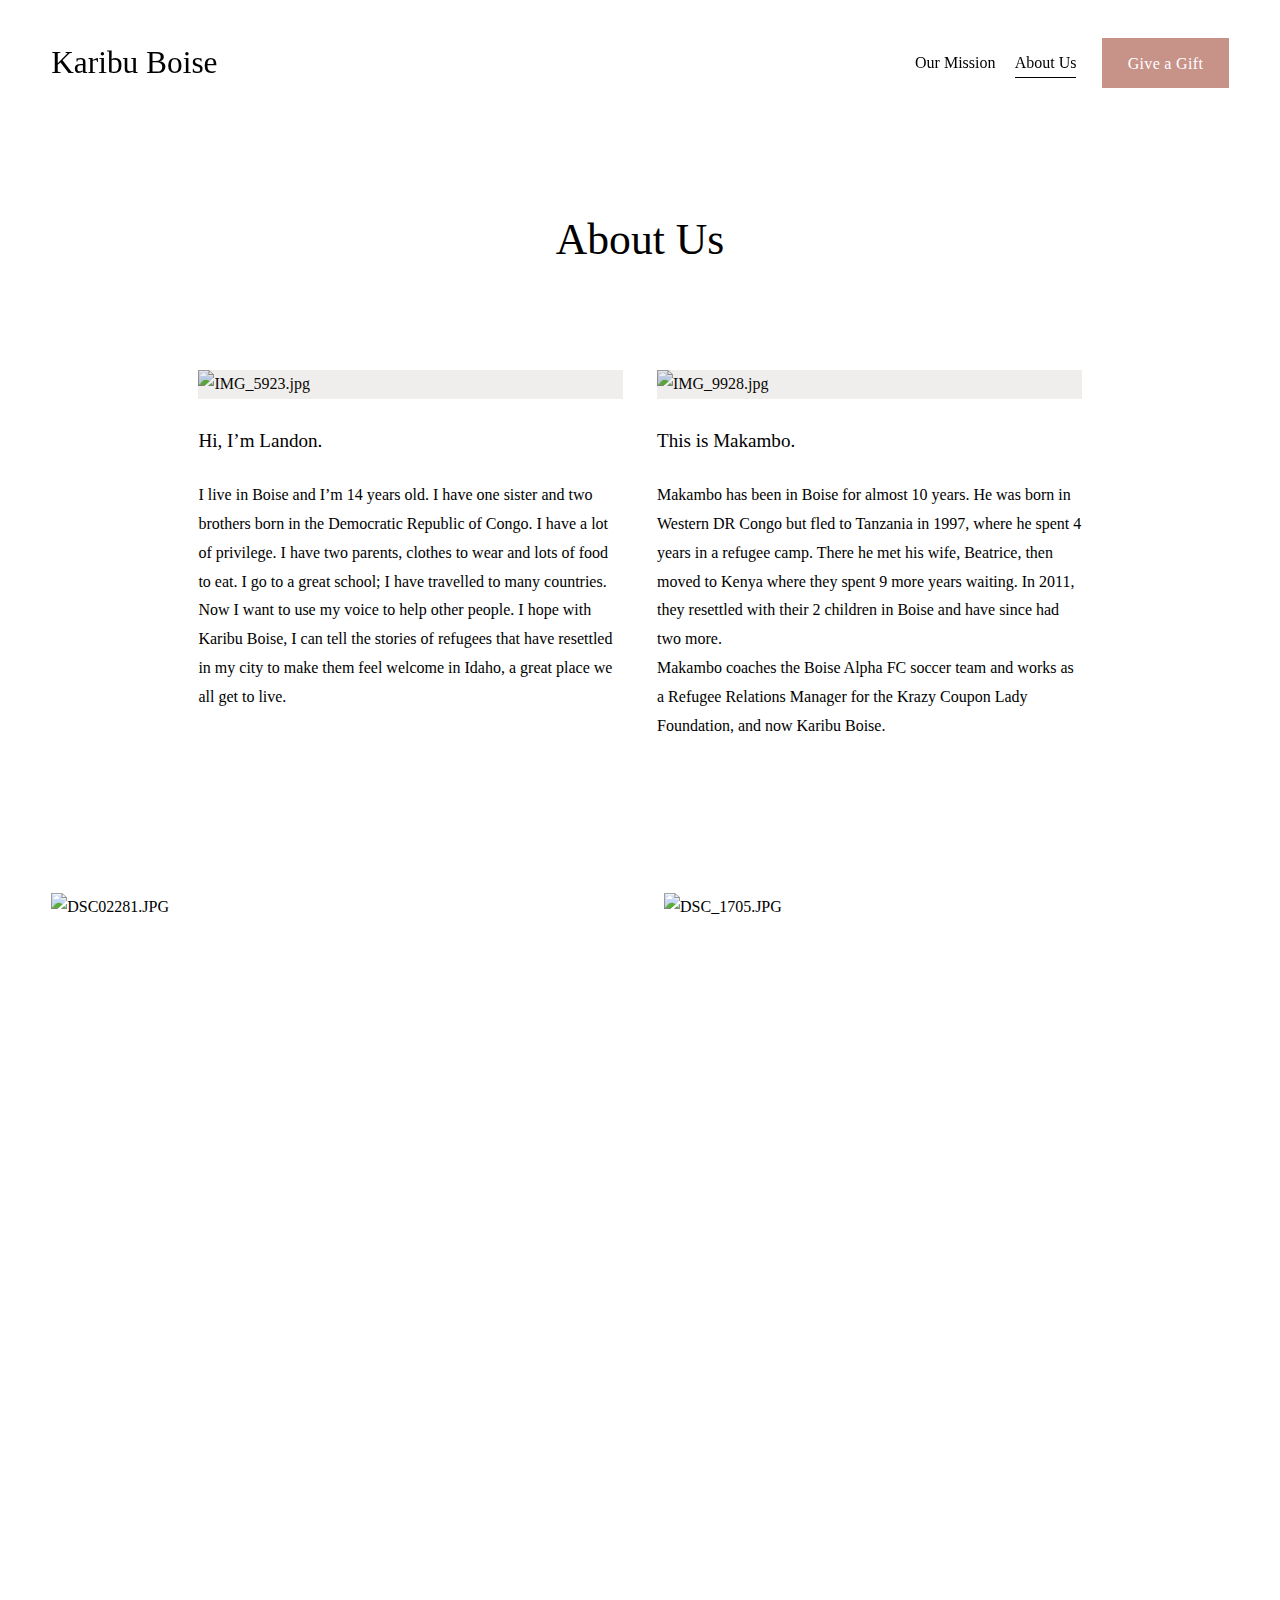
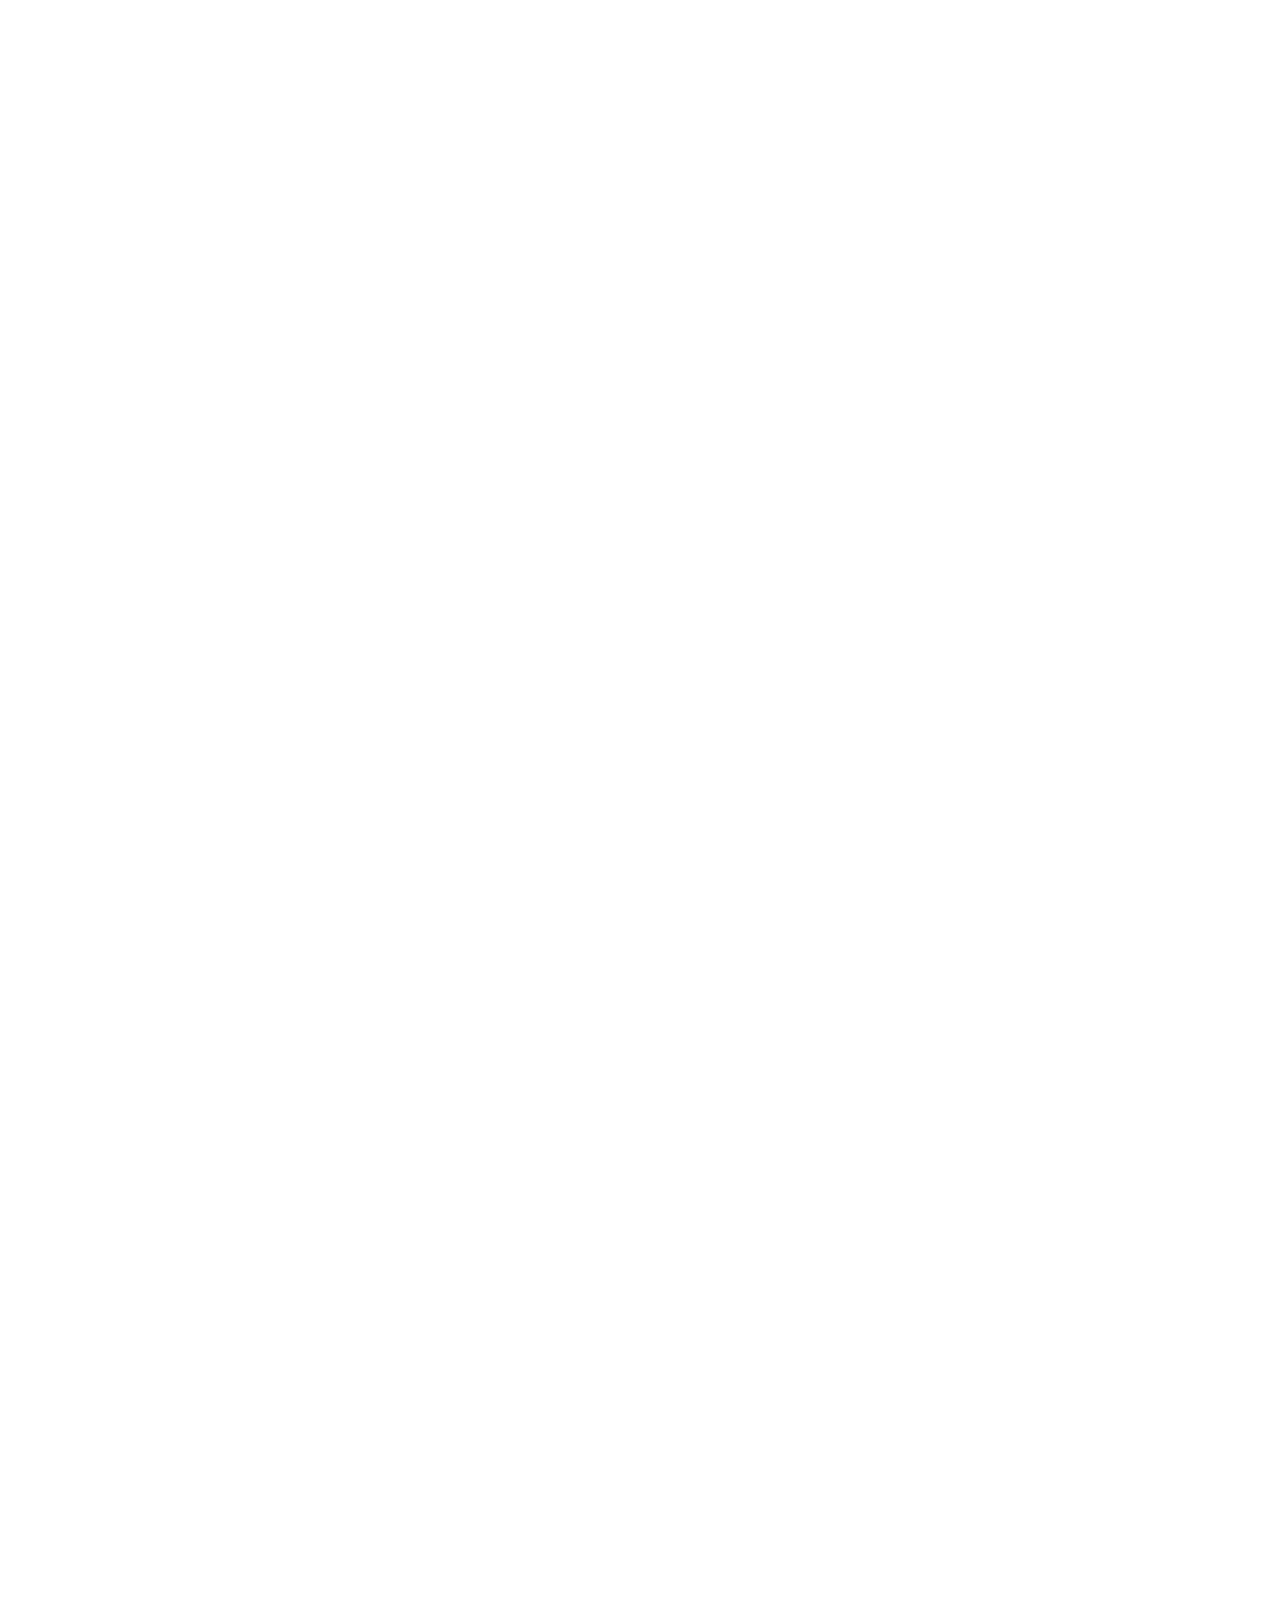
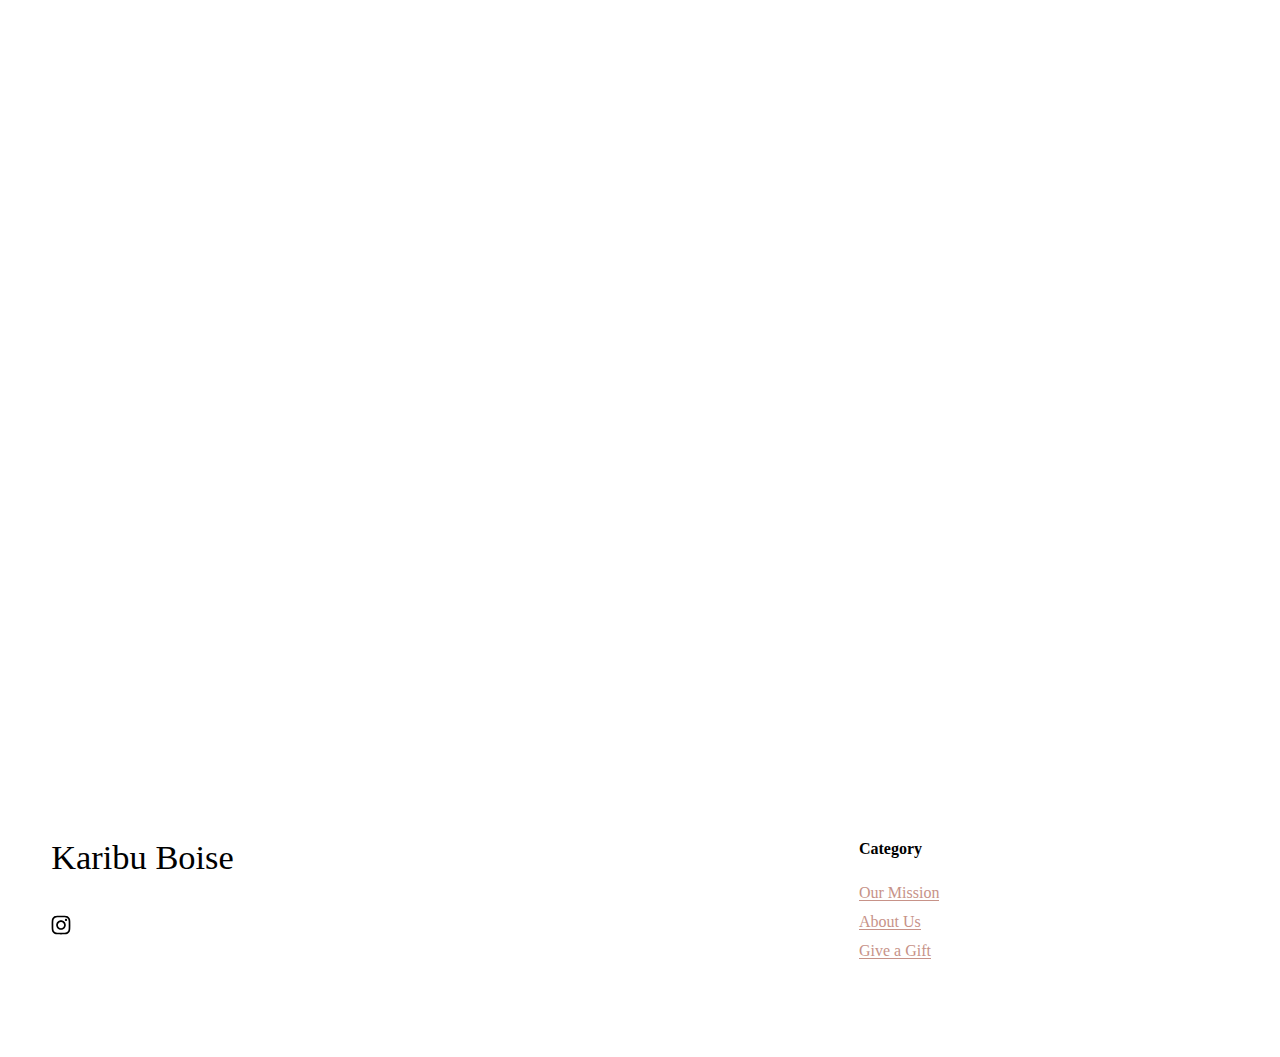
==== about-us/index.html @ f1428cbe "START: Project setup completed  - Contains working files, archive files and a start clone set of fil" ====
<!DOCTYPE html>
<html xmlns:og="http://opengraphprotocol.org/schema/" xmlns:fb="http://www.facebook.com/2008/fbml" lang="en-US" class="yui3-js-enabled js-focus-visible js flexbox canvas canvastext webgl no-touch hashchange history draganddrop rgba hsla multiplebgs backgroundsize borderimage borderradius boxshadow textshadow opacity cssanimations csscolumns cssgradients cssreflections csstransforms no-csstransforms3d csstransitions video audio svg inlinesvg svgclippaths" data-js-focus-visible="" id="yui_3_17_2_1_1615315066811_74"><head style=""><meta http-equiv="Content-Type" content="text/html; charset=UTF-8">
    <meta http-equiv="X-UA-Compatible" content="IE=edge,chrome=1">
    <meta name="viewport" content="width=device-width, initial-scale=1">
    <!-- This is Squarespace. --><!-- bell-ukulele-dhwd -->
<!--<base href="">--><base href=".">

<title>About Us — Karibu Boise</title>
<link rel="shortcut icon" type="image/x-icon" href="https://assets.squarespace.com/universal/default-favicon.ico">
<link rel="canonical" href="../about-us">
<meta property="og:site_name" content="Karibu Boise">
<meta property="og:title" content="About Us — Karibu Boise">
<meta property="og:url" content="../about-us">
<meta property="og:type" content="website">
<meta itemprop="name" content="About Us — Karibu Boise">
<meta itemprop="url" content="../about-us">
<meta name="twitter:title" content="About Us — Karibu Boise">
<meta name="twitter:url" content="../about-us">
<meta name="twitter:card" content="summary">
<meta name="description" content="">
<link rel="preconnect" href="https://images.squarespace-cdn.com/">
<link rel="stylesheet" type="text/css" href="../css/css2.css">
<script type="text/javascript">SQUARESPACE_ROLLUPS = {};</script>
<script>(function(rollups, name) { if (!rollups[name]) { rollups[name] = {}; } rollups[name].js = ["//assets.squarespace.com/universal/scripts-compressed/moment-js-vendor-dfdca75a39c0b3652f275-min.en-US.js"]; })(SQUARESPACE_ROLLUPS, 'squarespace-moment_js_vendor');</script>
<script crossorigin="anonymous" src="../js/moment-js-vendor-dfdca75a39c0b3652f275-min.en-US.js" defer=""></script><script>(function(rollups, name) { if (!rollups[name]) { rollups[name] = {}; } rollups[name].js = ["//assets.squarespace.com/universal/scripts-compressed/cldr-resource-pack-7d6dc599f0e9e5882dcca-min.en-US.js"]; })(SQUARESPACE_ROLLUPS, 'squarespace-cldr_resource_pack');</script>
<script crossorigin="anonymous" src="../js/cldr-resource-pack-7d6dc599f0e9e5882dcca-min.en-US.js" defer=""></script><script>(function(rollups, name) { if (!rollups[name]) { rollups[name] = {}; } rollups[name].js = ["//assets.squarespace.com/universal/scripts-compressed/common-vendors-8d5bd09162b02695340aa-min.en-US.js"]; })(SQUARESPACE_ROLLUPS, 'squarespace-common_vendors');</script>
<script crossorigin="anonymous" src="../js/common-vendors-8d5bd09162b02695340aa-min.en-US.js" defer=""></script><script>(function(rollups, name) { if (!rollups[name]) { rollups[name] = {}; } rollups[name].js = ["//assets.squarespace.com/universal/scripts-compressed/common-a6f861628c8b3475cb5ed-min.en-US.js"]; })(SQUARESPACE_ROLLUPS, 'squarespace-common');</script>
<script crossorigin="anonymous" src="../js/common-a6f861628c8b3475cb5ed-min.en-US.js" defer=""></script><script>(function(rollups, name) { if (!rollups[name]) { rollups[name] = {}; } rollups[name].js = ["//assets.squarespace.com/universal/scripts-compressed/performance-ce7d1f2871ee50617c80f-min.en-US.js"]; })(SQUARESPACE_ROLLUPS, 'squarespace-performance');</script>
<script crossorigin="anonymous" src="../js/performance-ce7d1f2871ee50617c80f-min.en-US.js" defer=""></script><script data-name="static-context">Static = window.Static || {}; Static.SQUARESPACE_CONTEXT = {"facebookAppId":"314192535267336","facebookApiVersion":"v6.0","rollups":{"squarespace-announcement-bar":{"js":"//assets.squarespace.com/universal/scripts-compressed/announcement-bar-0e8bbc4d67bb660d6b7bf-min.en-US.js"},"squarespace-audio-player":{"css":"//assets.squarespace.com/universal/styles-compressed/audio-player-03a5305221e9f3857f5d3fbff2cd9bbe-min.en-US.css","js":"//assets.squarespace.com/universal/scripts-compressed/audio-player-6286cb58faaf3ee38a4fd-min.en-US.js"},"squarespace-blog-collection-list":{"css":"//assets.squarespace.com/universal/styles-compressed/blog-collection-list-d41d8cd98f00b204e9800998ecf8427e-min.en-US.css","js":"//assets.squarespace.com/universal/scripts-compressed/blog-collection-list-41fb020c05858537c749a-min.en-US.js"},"squarespace-calendar-block-renderer":{"css":"//assets.squarespace.com/universal/styles-compressed/calendar-block-renderer-1e8a762808391e4b0bd8945da50793ac-min.en-US.css","js":"//assets.squarespace.com/universal/scripts-compressed/calendar-block-renderer-49ff8de1032690bbad95f-min.en-US.js"},"squarespace-chartjs-helpers":{"css":"//assets.squarespace.com/universal/styles-compressed/chartjs-helpers-9935a41d63cf08ca108505d288c1712e-min.en-US.css","js":"//assets.squarespace.com/universal/scripts-compressed/chartjs-helpers-6f40cad5ca800aded2350-min.en-US.js"},"squarespace-comments":{"css":"//assets.squarespace.com/universal/styles-compressed/comments-14f3a759cd4fd78d3ee71727d1140ef7-min.en-US.css","js":"//assets.squarespace.com/universal/scripts-compressed/comments-74451079b7e9216a8f394-min.en-US.js"},"squarespace-commerce-cart":{"js":"//assets.squarespace.com/universal/scripts-compressed/commerce-cart-d6e68bc81be1a266979e6-min.en-US.js"},"squarespace-dialog":{"css":"//assets.squarespace.com/universal/styles-compressed/dialog-4c984bcaacc45888f9092057493234b6-min.en-US.css","js":"//assets.squarespace.com/universal/scripts-compressed/dialog-01c41072f533d773a8b7f-min.en-US.js"},"squarespace-events-collection":{"css":"//assets.squarespace.com/universal/styles-compressed/events-collection-1e8a762808391e4b0bd8945da50793ac-min.en-US.css","js":"//assets.squarespace.com/universal/scripts-compressed/events-collection-28264b33783a1b3975319-min.en-US.js"},"squarespace-form-rendering-utils":{"js":"//assets.squarespace.com/universal/scripts-compressed/form-rendering-utils-fa0dd7c5d7d46419f9b3a-min.en-US.js"},"squarespace-forms":{"css":"//assets.squarespace.com/universal/styles-compressed/forms-763d974ea7719bb18959e8f0a891abe6-min.en-US.css","js":"//assets.squarespace.com/universal/scripts-compressed/forms-dde391813f6f2f181c3aa-min.en-US.js"},"squarespace-gallery-collection-list":{"css":"//assets.squarespace.com/universal/styles-compressed/gallery-collection-list-d41d8cd98f00b204e9800998ecf8427e-min.en-US.css","js":"//assets.squarespace.com/universal/scripts-compressed/gallery-collection-list-cd5d8e548068a3a2586f7-min.en-US.js"},"squarespace-image-zoom":{"css":"//assets.squarespace.com/universal/styles-compressed/image-zoom-72b0ab7796582588032aa6472e2e2f14-min.en-US.css","js":"//assets.squarespace.com/universal/scripts-compressed/image-zoom-fa19933bfc5ac12f6e17f-min.en-US.js"},"squarespace-pinterest":{"css":"//assets.squarespace.com/universal/styles-compressed/pinterest-d41d8cd98f00b204e9800998ecf8427e-min.en-US.css","js":"//assets.squarespace.com/universal/scripts-compressed/pinterest-6a227e8add4c16a4a5e84-min.en-US.js"},"squarespace-popup-overlay":{"css":"//assets.squarespace.com/universal/styles-compressed/popup-overlay-68d60e7bd84500af34df575998cc00d0-min.en-US.css","js":"//assets.squarespace.com/universal/scripts-compressed/popup-overlay-485245aa329d5c1b52975-min.en-US.js"},"squarespace-product-quick-view":{"css":"//assets.squarespace.com/universal/styles-compressed/product-quick-view-eedd090fe95cd960919fcf1e0a4293c3-min.en-US.css","js":"//assets.squarespace.com/universal/scripts-compressed/product-quick-view-b4806acb08e98a2437043-min.en-US.js"},"squarespace-products-collection-item-v2":{"css":"//assets.squarespace.com/universal/styles-compressed/products-collection-item-v2-72b0ab7796582588032aa6472e2e2f14-min.en-US.css","js":"//assets.squarespace.com/universal/scripts-compressed/products-collection-item-v2-b80b984fc5d7ef069b2e4-min.en-US.js"},"squarespace-products-collection-list-v2":{"css":"//assets.squarespace.com/universal/styles-compressed/products-collection-list-v2-72b0ab7796582588032aa6472e2e2f14-min.en-US.css","js":"//assets.squarespace.com/universal/scripts-compressed/products-collection-list-v2-b5fdc696f13e99b2c8aff-min.en-US.js"},"squarespace-search-page":{"css":"//assets.squarespace.com/universal/styles-compressed/search-page-207da8872118254c0a795bf9b187c205-min.en-US.css","js":"//assets.squarespace.com/universal/scripts-compressed/search-page-914cd140ecd79a658ebee-min.en-US.js"},"squarespace-search-preview":{"js":"//assets.squarespace.com/universal/scripts-compressed/search-preview-0486c2f2b123c86d1f6e4-min.en-US.js"},"squarespace-share-buttons":{"js":"//assets.squarespace.com/universal/scripts-compressed/share-buttons-7e5ea719f54ec83375c83-min.en-US.js"},"squarespace-simple-liking":{"css":"//assets.squarespace.com/universal/styles-compressed/simple-liking-9ef41bf7ba753d65ec1acf18e093b88a-min.en-US.css","js":"//assets.squarespace.com/universal/scripts-compressed/simple-liking-41b4ae0b07d07f7ee072f-min.en-US.js"},"squarespace-social-buttons":{"css":"//assets.squarespace.com/universal/styles-compressed/social-buttons-bf7788a87c794b73afd9d5c49f72f4f3-min.en-US.css","js":"//assets.squarespace.com/universal/scripts-compressed/social-buttons-9a72a15347bfca447d2c4-min.en-US.js"},"squarespace-tourdates":{"css":"//assets.squarespace.com/universal/styles-compressed/tourdates-d41d8cd98f00b204e9800998ecf8427e-min.en-US.css","js":"//assets.squarespace.com/universal/scripts-compressed/tourdates-4793c57ce9b2f4e19911e-min.en-US.js"},"squarespace-website-overlays-manager":{"css":"//assets.squarespace.com/universal/styles-compressed/website-overlays-manager-4f212ab97f9bc590002bb2ff55f69409-min.en-US.css","js":"//assets.squarespace.com/universal/scripts-compressed/website-overlays-manager-bde90103b6ca39ff0d836-min.en-US.js"}},"pageType":2,"website":{"id":"601f644c7b0ff91513eb93a5","identifier":"bell-ukulele-dhwd","websiteType":1,"contentModifiedOn":1612916877857,"cloneable":false,"hasBeenCloneable":false,"siteStatus":{},"language":"en-US","timeZone":"America/Boise","machineTimeZoneOffset":-25200000,"timeZoneOffset":-25200000,"timeZoneAbbr":"MST","siteTitle":"Karibu Boise","fullSiteTitle":"About Us \u2014 Karibu Boise","siteDescription":"","shareButtonOptions":{"1":true,"6":true,"7":true,"4":true,"3":true,"8":true,"2":true},"authenticUrl":"https://www.karibuboise.com","internalUrl":"https://bell-ukulele-dhwd.squarespace.com","baseUrl":"https://www.karibuboise.com","primaryDomain":"www.karibuboise.com","sslSetting":3,"isHstsEnabled":false,"socialAccounts":[{"serviceId":64,"addedOn":1612670028783,"profileUrl":"http://www.instagram.com/karibuboise","iconEnabled":true,"serviceName":"instagram-unauth"}],"typekitId":"","statsMigrated":false,"imageMetadataProcessingEnabled":false,"captchaSettings":{"enabledForDonations":false},"showOwnerLogin":false},"websiteSettings":{"id":"601f644c7b0ff91513eb93a8","websiteId":"601f644c7b0ff91513eb93a5","subjects":[],"country":"US","state":"ID","simpleLikingEnabled":true,"mobileInfoBarSettings":{"style":1,"isContactEmailEnabled":false,"isContactPhoneNumberEnabled":false,"isLocationEnabled":false,"isBusinessHoursEnabled":false},"announcementBarSettings":{"style":1},"popupOverlaySettings":{"style":1,"enabledPages":[]},"commentLikesAllowed":true,"commentAnonAllowed":true,"commentThreaded":true,"commentApprovalRequired":false,"commentAvatarsOn":true,"commentSortType":2,"commentFlagThreshold":0,"commentFlagsAllowed":true,"commentEnableByDefault":true,"commentDisableAfterDaysDefault":0,"disqusShortname":"","commentsEnabled":false,"storeSettings":{"returnPolicy":null,"termsOfService":null,"privacyPolicy":null,"expressCheckout":false,"continueShoppingLinkUrl":"/","useLightCart":false,"showNoteField":false,"shippingCountryDefaultValue":"US","billToShippingDefaultValue":false,"showShippingPhoneNumber":true,"isShippingPhoneRequired":false,"showBillingPhoneNumber":true,"isBillingPhoneRequired":false,"currenciesSupported":["USD","CAD","GBP","AUD","EUR","CHF","NOK","SEK","DKK","NZD","SGD","MXN","HKD","CZK","ILS","MYR","RUB","PHP","PLN","THB","BRL","ARS","COP","IDR","INR","JPY","ZAR"],"defaultCurrency":"USD","selectedCurrency":"USD","measurementStandard":1,"showCustomCheckoutForm":false,"enableMailingListOptInByDefault":false,"sameAsRetailLocation":false,"merchandisingSettings":{"scarcityEnabledOnProductItems":false,"scarcityEnabledOnProductBlocks":false,"scarcityMessageType":"DEFAULT_SCARCITY_MESSAGE","scarcityThreshold":10,"multipleQuantityAllowedForServices":true,"restockNotificationsEnabled":false,"restockNotificationsMailingListSignUpEnabled":false,"relatedProductsEnabled":false,"relatedProductsOrdering":"random","soldOutVariantsDropdownDisabled":false,"productComposerOptedIn":false,"productComposerABTestOptedOut":false},"isLive":false,"multipleQuantityAllowedForServices":true},"useEscapeKeyToLogin":false,"ssBadgeType":1,"ssBadgePosition":4,"ssBadgeVisibility":1,"ssBadgeDevices":1,"pinterestOverlayOptions":{"mode":"disabled"},"ampEnabled":false},"cookieSettings":{"isCookieBannerEnabled":false,"isRestrictiveCookiePolicyEnabled":false,"isRestrictiveCookiePolicyAbsolute":false,"cookieBannerText":"","cookieBannerTheme":"","cookieBannerVariant":"","cookieBannerPosition":"","cookieBannerCtaVariant":"","cookieBannerCtaText":"","cookieBannerAcceptType":"OPT_IN","cookieBannerOptOutCtaText":""},"websiteCloneable":false,"collection":{"title":"About Us","id":"601f64635ec1fc131be2a1ea","fullUrl":"/about-us","type":10,"permissionType":1},"subscribed":false,"appDomain":"squarespace.com","templateTweakable":true,"tweakJSON":{"header-logo-height":"20px","header-mobile-logo-max-height":"30px","header-vert-padding":"3vw","header-width":"Full","maxPageWidth":"1400px","pagePadding":"4vw","tweak-blog-alternating-side-by-side-image-aspect-ratio":"1:1 Square","tweak-blog-alternating-side-by-side-image-spacing":"6%","tweak-blog-alternating-side-by-side-meta-spacing":"20px","tweak-blog-alternating-side-by-side-primary-meta":"Categories","tweak-blog-alternating-side-by-side-read-more-spacing":"20px","tweak-blog-alternating-side-by-side-secondary-meta":"Date","tweak-blog-basic-grid-columns":"3","tweak-blog-basic-grid-image-aspect-ratio":"2:3 Standard (Vertical)","tweak-blog-basic-grid-image-spacing":"50px","tweak-blog-basic-grid-meta-spacing":"25px","tweak-blog-basic-grid-primary-meta":"Categories","tweak-blog-basic-grid-read-more-spacing":"0px","tweak-blog-basic-grid-secondary-meta":"Date","tweak-blog-item-custom-width":"65","tweak-blog-item-show-author-profile":"false","tweak-blog-item-width":"Narrow","tweak-blog-masonry-columns":"2","tweak-blog-masonry-horizontal-spacing":"30px","tweak-blog-masonry-image-spacing":"20px","tweak-blog-masonry-meta-spacing":"20px","tweak-blog-masonry-primary-meta":"Categories","tweak-blog-masonry-read-more-spacing":"20px","tweak-blog-masonry-secondary-meta":"Date","tweak-blog-masonry-vertical-spacing":"30px","tweak-blog-side-by-side-image-aspect-ratio":"1:1 Square","tweak-blog-side-by-side-image-spacing":"6%","tweak-blog-side-by-side-meta-spacing":"20px","tweak-blog-side-by-side-primary-meta":"Categories","tweak-blog-side-by-side-read-more-spacing":"20px","tweak-blog-side-by-side-secondary-meta":"Date","tweak-blog-single-column-image-spacing":"50px","tweak-blog-single-column-meta-spacing":"30px","tweak-blog-single-column-primary-meta":"Categories","tweak-blog-single-column-read-more-spacing":"30px","tweak-blog-single-column-secondary-meta":"Date","tweak-events-stacked-show-thumbnails":"true","tweak-events-stacked-thumbnail-size":"3:2 Standard","tweak-fixed-header":"false","tweak-fixed-header-style":"Basic","tweak-global-animations-animation-curve":"ease","tweak-global-animations-animation-delay":"0.1s","tweak-global-animations-animation-duration":"0.1s","tweak-global-animations-animation-style":"fade","tweak-global-animations-animation-type":"none","tweak-global-animations-complexity-level":"light","tweak-global-animations-enabled":"false","tweak-portfolio-grid-basic-custom-height":"50","tweak-portfolio-grid-overlay-custom-height":"50","tweak-portfolio-hover-follow-acceleration":"10%","tweak-portfolio-hover-follow-animation-duration":"Medium","tweak-portfolio-hover-follow-animation-type":"Fade","tweak-portfolio-hover-follow-delimiter":"Forward Slash","tweak-portfolio-hover-follow-front":"false","tweak-portfolio-hover-follow-layout":"Inline","tweak-portfolio-hover-follow-size":"75","tweak-portfolio-hover-follow-text-spacing-x":"1.5","tweak-portfolio-hover-follow-text-spacing-y":"1.5","tweak-portfolio-hover-static-animation-duration":"Medium","tweak-portfolio-hover-static-animation-type":"Scale Up","tweak-portfolio-hover-static-delimiter":"Forward Slash","tweak-portfolio-hover-static-front":"false","tweak-portfolio-hover-static-layout":"Stacked","tweak-portfolio-hover-static-size":"75","tweak-portfolio-hover-static-text-spacing-x":"1.5","tweak-portfolio-hover-static-text-spacing-y":"1.5","tweak-portfolio-index-background-animation-duration":"Default","tweak-portfolio-index-background-animation-type":"Fade","tweak-portfolio-index-background-custom-height":"50","tweak-portfolio-index-background-delimiter":"None","tweak-portfolio-index-background-height":"Large","tweak-portfolio-index-background-horizontal-alignment":"Center","tweak-portfolio-index-background-link-format":"Stacked","tweak-portfolio-index-background-persist":"false","tweak-portfolio-index-background-vertical-alignment":"Middle","tweak-portfolio-index-background-width":"Full","tweak-product-basic-item-click-action":"None","tweak-product-basic-item-gallery-aspect-ratio":"3:4 Three-Four (Vertical)","tweak-product-basic-item-gallery-design":"Slideshow","tweak-product-basic-item-gallery-width":"50%","tweak-product-basic-item-hover-action":"None","tweak-product-basic-item-image-spacing":"2vw","tweak-product-basic-item-image-zoom-factor":"2","tweak-product-basic-item-thumbnail-placement":"Side","tweak-product-basic-item-variant-picker-layout":"Dropdowns","tweak-products-columns":"2","tweak-products-gutter-column":"2vw","tweak-products-gutter-row":"2vw","tweak-products-header-text-alignment":"Middle","tweak-products-image-aspect-ratio":"2:3 Standard (Vertical)","tweak-products-image-text-spacing":"0.5vw","tweak-products-text-alignment":"Left","tweak-transparent-header":"true"},"templateId":"5c5a519771c10ba3470d8101","templateVersion":"7.1","pageFeatures":[1,2,4],"gmRenderKey":"QUl6YVN5Q0JUUk9xNkx1dkZfSUUxcjQ2LVQ0QWVUU1YtMGQ3bXk4","templateScriptsRootUrl":"https://static1.squarespace.com/static/ta/5c5a514d65019f01a2cb2be5/1032/scripts/","betaFeatureFlags":["omit_tweakengine_tweakvalues","campaigns_user_templates_in_sidebar","commerce_restock_notifications","themes","seven_one_header_editor_update","ORDERS-SERVICE-reset-digital-goods-access-with-service","product_composer_feedback_form_on_save","seven_one_frontend_render_gallery_section","donations_customer_accounts","member_areas_discounts","uas_swagger_token_client","new_stacked_index","override_block_styles","commerce_afterpay","scripts_defer","campaigns_new_template_picker","domain_locking_via_registrar_service","seven-one-main-content-preview-api","reduce_general_search_api_traffic","generic_iframe_loader_for_campaigns","commerce_activation_experiment_add_payment_processor_card","campaigns_new_subscriber_search","uas_swagger_unauthenticated_session_client","commerce_add_to_cart_rate_limiting","newsletter_block_captcha","seven-one-menu-overlay-theme-switcher","domains_transfer_flow_hide_preface","events_panel_70","seven_one_frontend_render_header_release","nested_categories_migration_enabled","commerce_minimum_order_amount","seven_one_portfolio_hover_layouts","domain_deletion_via_registrar_service","animations_august_2020_new_preset","seven_one_image_effects","commerce-recaptcha-enterprise","local_listings","commerce_setup_wizard","commerce_pdp_survey_modal","commerce_category_id_discounts_enabled","seven-one-content-preview-section-api","transactional_email_pipeline_v2_enabled","commerce_instagram_product_checkout_links","commerce_subscription_order_delay","domain_info_via_registrar_service","uas_swagger_site_user_account_client","seven_one_frontend_render_page_section","member_areas_ga","site_header_footer","nested_categories","crm_campaigns_sending","member_areas_annual_subscriptions","ORDERS-SERVICE-check-digital-good-access-with-service","commerce_pdp_layout_catalog","digital_download_link_expiration_resubmission","domains_universal_search","campaigns_single_opt_in","commerce_afterpay_toggle_ineligible","uas_swagger_session_client","domains_transfer_flow_improvements","commerce_reduce_cart_calculations","collection_typename_switching","ORDER_SERVICE-submit-subscription-order-through-service","ORDER_SERVICE-submit-reoccurring-subscription-order-through-service","orders_panel_customer_notifications_feature_ab_test","domains_use_new_domain_connect_strategy","customer_notifications_panel_v2"],"impersonatedSession":false,"demoCollections":[{"collectionId":"5ce8490671c10bc325d30348","deleted":true},{"collectionId":"5ceead91ee6eb045ddb0f56c","deleted":true},{"collectionId":"5ceead97eef1a1213eab6d6e","deleted":true},{"collectionId":"5ceeae88652deae4f566c165","deleted":true},{"collectionId":"5d52d00e84e16600012d2095","deleted":true},{"collectionId":"5d52d00f9a168500019a6083","deleted":true},{"collectionId":"5d52d01058996e00011e8938","deleted":true}],"tzData":{"zones":[[-420,"US","M%sT",null]],"rules":{"US":[[1967,2006,null,"Oct","lastSun","2:00","0","S"],[1987,2006,null,"Apr","Sun>=1","2:00","1:00","D"],[2007,"max",null,"Mar","Sun>=8","2:00","1:00","D"],[2007,"max",null,"Nov","Sun>=1","2:00","0","S"]]}}};</script><script type="application/ld+json">{"url":"https://www.karibuboise.com","name":"Karibu Boise","description":"","@context":"http://schema.org","@type":"WebSite"}</script><link rel="stylesheet" type="text/css" href="../css/site.css"><script>Static.COOKIE_BANNER_CAPABLE = true;</script>
<!-- End of Squarespace Headers -->
    
  </head>

  <body id="collection-601f64635ec1fc131be2a1ea" data-controller="SiteLoader, Flags" class="tweak-products-width-full tweak-products-image-aspect-ratio-23-standard-vertical tweak-products-text-alignment-left tweak-products-price-show tweak-products-nested-category-type-top tweak-products-category-title tweak-products-header-text-alignment-middle tweak-products-breadcrumbs tweak-blog-alternating-side-by-side-width-full tweak-blog-alternating-side-by-side-image-aspect-ratio-11-square tweak-blog-alternating-side-by-side-text-alignment-left tweak-blog-alternating-side-by-side-read-more-style-show tweak-blog-alternating-side-by-side-image-text-alignment-middle tweak-blog-alternating-side-by-side-delimiter-bullet tweak-blog-alternating-side-by-side-meta-position-top tweak-blog-alternating-side-by-side-primary-meta-categories tweak-blog-alternating-side-by-side-secondary-meta-date tweak-blog-alternating-side-by-side-excerpt-show  tweak-global-animations-complexity-level-light tweak-global-animations-animation-style-fade tweak-global-animations-animation-type-none tweak-global-animations-animation-curve-ease tweak-blog-masonry-width-full tweak-blog-masonry-text-alignment-left tweak-blog-masonry-primary-meta-categories tweak-blog-masonry-secondary-meta-date tweak-blog-masonry-meta-position-top tweak-blog-masonry-read-more-style-show tweak-blog-masonry-delimiter-space tweak-blog-masonry-image-placement-above tweak-blog-masonry-excerpt-show tweak-portfolio-grid-overlay-width-full tweak-portfolio-grid-overlay-height-large tweak-portfolio-grid-overlay-image-aspect-ratio-11-square tweak-portfolio-grid-overlay-text-placement-center tweak-portfolio-grid-overlay-show-text-after-hover image-block-poster-text-alignment-left image-block-card-content-position-center image-block-card-text-alignment-left image-block-overlap-content-position-center image-block-overlap-text-alignment-left image-block-collage-content-position-center image-block-collage-text-alignment-left image-block-stack-text-alignment-left tweak-blog-single-column-width-full tweak-blog-single-column-text-alignment-center tweak-blog-single-column-image-placement-above tweak-blog-single-column-delimiter-bullet tweak-blog-single-column-read-more-style-show tweak-blog-single-column-primary-meta-categories tweak-blog-single-column-secondary-meta-date tweak-blog-single-column-meta-position-top tweak-blog-single-column-content-full-post tweak-product-basic-item-width-full tweak-product-basic-item-gallery-aspect-ratio-34-three-four-vertical tweak-product-basic-item-text-alignment-left tweak-product-basic-item-navigation-both tweak-product-basic-item-content-alignment-top tweak-product-basic-item-gallery-design-slideshow tweak-product-basic-item-gallery-placement-left tweak-product-basic-item-thumbnail-placement-side tweak-product-basic-item-click-action-none tweak-product-basic-item-hover-action-none tweak-product-basic-item-variant-picker-layout-dropdowns header-width-full tweak-transparent-header  tweak-fixed-header-style-basic tweak-blog-item-width-narrow tweak-blog-item-text-alignment-center tweak-blog-item-meta-position-above-title tweak-blog-item-show-categories tweak-blog-item-show-date   tweak-blog-item-delimiter-bullet primary-button-style-solid primary-button-shape-square tweak-blog-side-by-side-width-full tweak-blog-side-by-side-image-placement-left tweak-blog-side-by-side-image-aspect-ratio-11-square tweak-blog-side-by-side-primary-meta-categories tweak-blog-side-by-side-secondary-meta-date tweak-blog-side-by-side-meta-position-top tweak-blog-side-by-side-text-alignment-left tweak-blog-side-by-side-image-text-alignment-middle tweak-blog-side-by-side-read-more-style-show tweak-blog-side-by-side-delimiter-bullet tweak-blog-side-by-side-excerpt-show tweak-events-stacked-width-full tweak-events-stacked-height-large  tweak-events-stacked-show-thumbnails tweak-events-stacked-thumbnail-size-32-standard tweak-events-stacked-date-style-with-text tweak-events-stacked-show-time tweak-events-stacked-show-location  tweak-events-stacked-show-excerpt  tweak-blog-basic-grid-width-inset tweak-blog-basic-grid-image-aspect-ratio-23-standard-vertical tweak-blog-basic-grid-text-alignment-left tweak-blog-basic-grid-delimiter-bullet tweak-blog-basic-grid-image-placement-above tweak-blog-basic-grid-read-more-style-show tweak-blog-basic-grid-primary-meta-categories tweak-blog-basic-grid-secondary-meta-date tweak-blog-basic-grid-excerpt-hide tweak-portfolio-grid-basic-width-full tweak-portfolio-grid-basic-height-large tweak-portfolio-grid-basic-image-aspect-ratio-11-square tweak-portfolio-grid-basic-text-alignment-left tweak-portfolio-grid-basic-hover-effect-fade header-overlay-alignment-center tweak-portfolio-index-background-link-format-stacked tweak-portfolio-index-background-width-full tweak-portfolio-index-background-height-large  tweak-portfolio-index-background-vertical-alignment-middle tweak-portfolio-index-background-horizontal-alignment-center tweak-portfolio-index-background-delimiter-none tweak-portfolio-index-background-animation-type-fade tweak-portfolio-index-background-animation-duration-default tweak-portfolio-hover-follow-layout-inline  tweak-portfolio-hover-follow-delimiter-forward-slash tweak-portfolio-hover-follow-animation-type-fade tweak-portfolio-hover-follow-animation-duration-medium tweak-portfolio-hover-static-layout-stacked  tweak-portfolio-hover-static-delimiter-forward-slash tweak-portfolio-hover-static-animation-type-scale-up tweak-portfolio-hover-static-animation-duration-medium hide-opentable-icons opentable-style-dark tweak-product-quick-view-button-style-floating tweak-product-quick-view-button-position-bottom tweak-product-quick-view-lightbox-excerpt-display-truncate tweak-product-quick-view-lightbox-show-arrows tweak-product-quick-view-lightbox-show-close-button tweak-product-quick-view-lightbox-controls-weight-light native-currency-code-usd collection-type-page collection-layout-default collection-601f64635ec1fc131be2a1ea mobile-style-available sqs-seven-one
      
        
          
            
              
            
          
        
      
     seven-one-global-animations" tabindex="-1" data-mobile-header-editing="true" data-menu-overlay-theme-switcher="true" data-controllers-bound="Flags" data-animation-state="booted">
    <div id="siteWrapper" class="clearfix site-wrapper">
      
        <div class="floating-cart hidden" data-controller="FloatingCart" data-controllers-bound="FloatingCart">
          <a href="../cart" class="icon icon--stroke icon--cart sqs-custom-cart">
            <span class="Cart-inner">
              <svg class="icon icon--cart" viewBox="0 0 31 26">
  <g class="svg-icon cart-icon--odd">
    <circle stroke-miterlimit="10" cx="22.5" cy="21.5" r="1"></circle>
    <circle stroke-miterlimit="10" cx="9.5" cy="21.5" r="1"></circle>
    <path fill="none" stroke-miterlimit="10" d="M0,1.5h5c0.6,0,1.1,0.4,1.1,1l1.7,13
      c0.1,0.5,0.6,1,1.1,1h15c0.5,0,1.2-0.4,1.4-0.9l3.3-8.1c0.2-0.5-0.1-0.9-0.6-0.9H12"></path>
  </g>
</svg>
              <div class="icon-cart-quantity">
                <span class="sqs-cart-quantity">0</span>
              </div>
            </span>
          </a>
        </div>
      

      <header data-test="header" id="header" class="header theme-col--primary" data-controller="Header" data-current-styles="{
      &quot;layout&quot;: &quot;navRight&quot;,
      &quot;action&quot;: {
        &quot;href&quot;: &quot;/donate&quot;,
        &quot;buttonText&quot;: &quot;Give a Gift&quot;,
        &quot;newWindow&quot;: false
      },
      &quot;showSocial&quot;: false,
      &quot;menuOverlayAnimation&quot;: &quot;fade&quot;,
      &quot;cartStyle&quot;: &quot;cart&quot;,
      &quot;cartText&quot;: &quot;Cart&quot;,
      &quot;showButton&quot;: true,
      &quot;showCart&quot;: false,
      &quot;showAccountLogin&quot;: true,
      &quot;mobileOptions&quot;: {
        &quot;layout&quot;: &quot;logoLeftNavRight&quot;,
        &quot;menuIcon&quot;: &quot;doubleLineHamburger&quot;
      },
      &quot;showPromotedElement&quot;: false
    }" data-section-id="header" data-header-theme="" data-menu-overlay-theme="" data-first-focusable-element="" tabindex="-1" data-controllers-bound="Header">
  <div class="sqs-announcement-bar-dropzone"></div>
  <div class="header-announcement-bar-wrapper"> 

    <a href="../about-us#page" tabindex="1" class="header-skip-link">
      Skip to Content
    </a>

    <div class="header-inner container--fluid
      
      
        
        
         header-mobile-layout-logo-left-nav-right
        
        
        
        
        
      
      
       header-layout-nav-right
      
      
      
      
      
      
      
      
      ">
      <!-- Background -->
      <div class="header-background theme-bg--primary"></div>

      <div class="header-display-desktop" data-content-field="site-title">
        

        

        

        

        
        
          
          <!-- Social -->
          
        
          
          <!-- Title and nav wrapper -->
          <div class="header-title-nav-wrapper">
            

            

            
              
              <!-- Title -->
              
                <div class="
                    header-title
                    
                  " data-animation-role="header-element">
                  
                    <div class="header-title-text">
                      <a id="site-title" href="../" data-animation-role="header-element">Karibu Boise</a>
                    </div>
                  
                  
                </div>
              
            
              
              <!-- Nav -->
              <div class="header-nav">
                <div class="header-nav-wrapper">
                  <nav class="header-nav-list">
                    


  
    <div class="header-nav-item header-nav-item--collection">
      <a href="../our-mission" data-animation-role="header-element">
        
        Our Mission
      </a>
    </div>
  
  
  


  
    <div class="header-nav-item header-nav-item--collection header-nav-item--active">
      <a href="../about-us" data-animation-role="header-element">
        
          <span class="visually-hidden">Current Page:</span>
        
        About Us
      </a>
    </div>
  
  
  



                  </nav>
                </div>
              </div>
            
            
          </div>
        
          
          <!-- Actions -->
          <div class="header-actions header-actions--right">
            
            

          
          

          
          
          

            
            
            
              <div class="showOnMobile">
                
              </div>
            

            
            <div class="showOnDesktop">
              
            </div>

            
              <div class="header-actions-action header-actions-action--cta" data-animation-role="header-element">
                <a class="btn btn--border theme-btn--primary-inverse" href="../donate">
                  Give a Gift
                </a>
              </div>
            

          
          </div>
        
          
          <!-- Burger -->
          <div class="header-burger
          
            
          " data-animation-role="header-element">
            <button class="header-burger-btn burger" data-test="header-burger">
              <span class="js-header-burger-open-title visually-hidden">Open Menu</span>
              <span hidden="" class="js-header-burger-close-title visually-hidden">Close Menu</span>
              <div class="burger-box">
                <div class="burger-inner
                   header-menu-icon-doubleLineHamburger
                  
                  
                  
                ">
                  <div class="top-bun"></div>
                  <div class="patty"></div>
                  <div class="bottom-bun"></div>
                </div>
              </div>
            </button>
          </div>
        
        
        
        
        
        

      </div>
      
        <div class="header-display-mobile" data-content-field="site-title">
          
            
          <!-- Social -->
          
        
            
          <!-- Title and nav wrapper -->
          <div class="header-title-nav-wrapper">
            

            

            
              
              <!-- Title -->
              
                <div class="
                    header-title
                    
                  " data-animation-role="header-element">
                  
                    <div class="header-title-text">
                      <a id="site-title" href="../" data-animation-role="header-element">Karibu Boise</a>
                    </div>
                  
                  
                </div>
              
            
              
              <!-- Nav -->
              <div class="header-nav">
                <div class="header-nav-wrapper">
                  <nav class="header-nav-list">
                    


  
    <div class="header-nav-item header-nav-item--collection">
      <a href="../our-mission" data-animation-role="header-element">
        
        Our Mission
      </a>
    </div>
  
  
  


  
    <div class="header-nav-item header-nav-item--collection header-nav-item--active">
      <a href="../about-us" data-animation-role="header-element">
        
          <span class="visually-hidden">Current Page:</span>
        
        About Us
      </a>
    </div>
  
  
  



                  </nav>
                </div>
              </div>
            
            
          </div>
        
            
          <!-- Actions -->
          <div class="header-actions header-actions--right">
            
            

          
          

          
          
          

            
            
            
              <div class="showOnMobile">
                
              </div>
            

            
            <div class="showOnDesktop">
              
            </div>

            
              <div class="header-actions-action header-actions-action--cta" data-animation-role="header-element">
                <a class="btn btn--border theme-btn--primary-inverse" href="../donate">
                  Give a Gift
                </a>
              </div>
            

          
          </div>
        
            
          <!-- Burger -->
          <div class="header-burger
          
            
          " data-animation-role="header-element">
            <button class="header-burger-btn burger" data-test="header-burger">
              <span class="js-header-burger-open-title visually-hidden">Open Menu</span>
              <span hidden="" class="js-header-burger-close-title visually-hidden">Close Menu</span>
              <div class="burger-box">
                <div class="burger-inner
                   header-menu-icon-doubleLineHamburger
                  
                  
                  
                ">
                  <div class="top-bun"></div>
                  <div class="patty"></div>
                  <div class="bottom-bun"></div>
                </div>
              </div>
            </button>
          </div>
        
          
          
          
          
          
        </div>
      
    </div>
  </div>
  <!-- (Mobile) Menu Navigation -->
  <div class="header-menu header-menu--folder-list
    
      
    
    
    
    
    
    " data-current-styles="{
      &quot;layout&quot;: &quot;navRight&quot;,
      &quot;action&quot;: {
        &quot;href&quot;: &quot;/donate&quot;,
        &quot;buttonText&quot;: &quot;Give a Gift&quot;,
        &quot;newWindow&quot;: false
      },
      &quot;showSocial&quot;: false,
      &quot;menuOverlayAnimation&quot;: &quot;fade&quot;,
      &quot;cartStyle&quot;: &quot;cart&quot;,
      &quot;cartText&quot;: &quot;Cart&quot;,
      &quot;showButton&quot;: true,
      &quot;showCart&quot;: false,
      &quot;showAccountLogin&quot;: true,
      &quot;mobileOptions&quot;: {
        &quot;layout&quot;: &quot;logoLeftNavRight&quot;,
        &quot;menuIcon&quot;: &quot;doubleLineHamburger&quot;
      },
      &quot;showPromotedElement&quot;: false
    }" data-section-id="overlay-nav" data-show-account-login="true" data-test="header-menu" style="padding-top: 164.906px;">
    <div class="header-menu-bg theme-bg--primary"></div>
    <div class="header-menu-nav">
      <nav class="header-menu-nav-list">
        
      <div data-folder="root" class="header-menu-nav-folder header-menu-nav-folder--active">
          <!-- Menu Navigation -->
<div class="header-menu-nav-folder-content">

  <div class="container header-menu-nav-item header-menu-nav-item--collection">
    <a href="../our-mission">
      
      Our Mission
    </a>
  </div>

  <div class="container header-menu-nav-item header-menu-nav-item--collection header-menu-nav-item--active">
    <a href="../about-us">
      
        <span class="visually-hidden">Current Page:</span>
      
      About Us
    </a>
  </div>


</div>

          <div class="header-menu-actions"></div>
          
          <div class="header-menu-cta">
            <a class="theme-btn--primary btn" href="../donate">
            Give a Gift
            </a>
          </div>
          
        </div></nav>
    </div>
  </div>
</header>


      <main id="page" class="container" role="main">
        
          <article class="sections" data-page-sections="601f64635ec1fc131be2a1e9" id="sections">
  
    <section data-test="page-section" data-section-theme="" class="page-section
    
      layout-engine-section
    
    background-width--full-bleed
    
      section-height--medium
    
    
      content-width--medium
    
    horizontal-alignment--center
    vertical-alignment--middle
    
    
    " data-section-id="601f64635ec1fc131be2a1ec" data-controller="SectionWrapperController, MagicPaddingController" data-current-styles="{
      &quot;imageOverlayOpacity&quot;: 0.15,
      &quot;backgroundWidth&quot;: &quot;background-width--full-bleed&quot;,
      &quot;sectionHeight&quot;: &quot;section-height--medium&quot;,
      &quot;horizontalAlignment&quot;: &quot;horizontal-alignment--center&quot;,
      &quot;verticalAlignment&quot;: &quot;vertical-alignment--middle&quot;,
      &quot;contentWidth&quot;: &quot;content-width--medium&quot;,
      &quot;sectionAnimation&quot;: &quot;none&quot;,
      &quot;backgroundMode&quot;: &quot;image&quot;
    }" data-animation="none" style="padding-top: 164.906px;" data-controllers-bound="SectionWrapperController, MagicPaddingController" id="yui_3_17_2_1_1615315066811_73" data-active="true">
  <div class="section-background">
  
     
  
  </div>
  <div class="content-wrapper" style="
      
        
      
    " id="yui_3_17_2_1_1615315066811_72">
    <div class="content" id="yui_3_17_2_1_1615315066811_71">
      
      
      
      
      <div class="sqs-layout sqs-grid-12 columns-12" data-type="page-section" id="page-section-601f64635ec1fc131be2a1ec"><div class="row sqs-row" id="yui_3_17_2_1_1615315066811_70"><div class="col sqs-col-12 span-12" id="yui_3_17_2_1_1615315066811_69"><div class="sqs-block html-block sqs-block-html" data-block-type="2" id="block-6f2b25595d2801ec99ac"><div class="sqs-block-content"><h2 style="text-align:center;white-space:pre-wrap;">About Us</h2></div></div><div class="sqs-block spacer-block sqs-block-spacer sized vsize-1" data-block-type="21" id="block-73779fe624e093b5027f"><div class="sqs-block-content">&nbsp;</div></div><div class="row sqs-row" id="yui_3_17_2_1_1615315066811_68"><div class="col sqs-col-6 span-6" id="yui_3_17_2_1_1615315066811_67"><div class="sqs-block image-block sqs-block-image sqs-text-ready" data-block-type="5" id="block-ce6075d2b5b67e3bc405"><div class="sqs-block-content" id="yui_3_17_2_1_1615315066811_66">








  

    

      <figure class="sqs-block-image-figure image-block-outer-wrapper image-block-v2 design-layout-stack combination-animation-none individual-animation-none individual-text-animation-none image-position-left sqs-text-ready" data-scrolled="" data-test="image-block-v2-outer-wrapper" id="yui_3_17_2_1_1615315066811_65">

        <div class="intrinsic" id="yui_3_17_2_1_1615315066811_64">
          
            <div class="
                
                image-inset
                
                  content-fit
                
              " data-animation-role="image" data-description="&lt;p class=&quot;&quot; style=&quot;white-space:pre-wrap;&quot;&gt;&lt;em&gt;Tobias Keene, D.D.S.&lt;/em&gt;&lt;/p&gt;&lt;p class=&quot;&quot; style=&quot;white-space:pre-wrap;&quot;&gt;Hailing from Richmond, Virginia, Dr. Tobias Keene brings a bit of unabashed Southern hospitality to all his patients. He moved to Washington, D.C. over thirty years ago as a freshman at Ivy College. Right after graduation, he attended World University’s School of Dentistry. Before opening Keene Dental in 1994, he worked for free clinics and some of the finest practices in the District. He is part of the 123 Dental Association and stays up-to-date on the latest dental discoveries. When not striving to keep his patients happy and healthy, he’s enjoys hiking with his family in Rock Creek Park.&lt;/p&gt;" id="yui_3_17_2_1_1615315066811_63">
            <noscript><img src="https://images.squarespace-cdn.com/content/v1/601f644c7b0ff91513eb93a5/1612712726519-NIPO8RJP8GSWHCG0GQM9/[base64]/IMG_5923.jpg" alt="Hi, I’m Landon. - I live in Boise and I’m 14 years old. I have one sister and two brothers born in the Democratic Republic of Congo. I have a lot of privilege. I have two parents, clothes to wear and lots of food to eat. I go to a great school; I have travelled to many countries. Now I want to use my voice to help other people. I hope with Karibu Boise, I can tell the stories of refugees that have resettled in my city to make them feel welcome in Idaho, a great place we all get to live." /></noscript>
            <img src="https://images.squarespace-cdn.com/content/v1/601f644c7b0ff91513eb93a5/1612712726519-NIPO8RJP8GSWHCG0GQM9/[base64]/IMG_5923.jpg" data-image="https://images.squarespace-cdn.com/content/v1/601f644c7b0ff91513eb93a5/1612712726519-NIPO8RJP8GSWHCG0GQM9/[base64]/IMG_5923.jpg" data-image-dimensions="1536x2049" data-image-focal-point="0.5,0.5" alt="IMG_5923.jpg" class="loaded" data-image-resolution="750w" src="./About Us — Karibu Boise_files/IMG_5923.jpg" style="">
            <div class="image-overlay"></div>
          
            </div>
          

        </div>

        
          
          <figcaption class="image-card-wrapper" data-width-ratio="">
            <div class="image-card sqs-dynamic-text-container">

              
                <div class="image-title-wrapper"><div class="image-title sqs-dynamic-text" data-width-percentage="26.4" style="font-size: 26.4%;"><h4 style="white-space:pre-wrap;">Hi, I’m Landon.</h4></div></div>
              

              
                <div class="image-subtitle-wrapper"><div class="image-subtitle sqs-dynamic-text" data-width-percentage="26.4" style="font-size: 26.4%;"><p class="" style="white-space:pre-wrap;">I live in Boise and I’m 14 years old. I have one sister and two brothers born in the Democratic Republic of Congo. I have a lot of privilege. I have two parents, clothes to wear and lots of food to eat. I go to a great school; I have travelled to many countries. Now I want to use my voice to help other people. I hope with Karibu Boise, I can tell the stories of refugees that have resettled in my city to make them feel welcome in Idaho, a great place we all get to live.</p></div></div>
              

              

            </div>
          </figcaption>
        

      </figure>

    

  


</div></div></div><div class="col sqs-col-6 span-6" id="yui_3_17_2_1_1615315066811_92"><div class="sqs-block image-block sqs-block-image sqs-text-ready" data-block-type="5" id="block-66f0e9bcf49c24e677f4"><div class="sqs-block-content" id="yui_3_17_2_1_1615315066811_91">








  

    

      <figure class="sqs-block-image-figure image-block-outer-wrapper image-block-v2 design-layout-stack combination-animation-none individual-animation-none individual-text-animation-none image-position-left sqs-text-ready" data-scrolled="" data-test="image-block-v2-outer-wrapper" id="yui_3_17_2_1_1615315066811_90">

        <div class="intrinsic" id="yui_3_17_2_1_1615315066811_89">
          
            <div class="
                
                image-inset
                
                  content-fit
                
              " data-animation-role="image" data-description="" id="yui_3_17_2_1_1615315066811_88">
            <noscript><img src="https://images.squarespace-cdn.com/content/v1/601f644c7b0ff91513eb93a5/1612715973088-IS4ZO4JSL6YJ546B5LEO/ke17ZwdGBToddI8pDm48kFJDGTrZjtPFOgplSqXWnyx7gQa3H78H3Y0txjaiv_0fDoOvxcdMmMKkDsyUqMSsMWxHk725yiiHCCLfrh8O1z5QHyNOqBUUEtDDsRWrJLTmD3GJgI7_jN764QbmlaUTkyMR6wPF-y_MgRNZdRKCLKGVgFVby_G5Trx8wleaVwrm/IMG_9928.jpg" alt="This is Makambo. - Makambo has been in Boise for almost 10 years. He was born in Western DR Congo but fled to Tanzania in 1997, where he spent 4 years in a refugee camp. There he met his wife, Beatrice, then moved to Kenya where they spent 9 more years waiting. In 2011, they resettled with their 2 children in Boise and have since had two more.   Makambo coaches the Boise Alpha FC soccer team and works as a Refugee Relations Manager for the Krazy Coupon Lady Foundation, and now Karibu Boise." /></noscript>
            <img src="https://images.squarespace-cdn.com/content/v1/601f644c7b0ff91513eb93a5/1612715973088-IS4ZO4JSL6YJ546B5LEO/ke17ZwdGBToddI8pDm48kFJDGTrZjtPFOgplSqXWnyx7gQa3H78H3Y0txjaiv_0fDoOvxcdMmMKkDsyUqMSsMWxHk725yiiHCCLfrh8O1z5QHyNOqBUUEtDDsRWrJLTmD3GJgI7_jN764QbmlaUTkyMR6wPF-y_MgRNZdRKCLKGVgFVby_G5Trx8wleaVwrm/IMG_9928.jpg" data-image="https://images.squarespace-cdn.com/content/v1/601f644c7b0ff91513eb93a5/1612715973088-IS4ZO4JSL6YJ546B5LEO/ke17ZwdGBToddI8pDm48kFJDGTrZjtPFOgplSqXWnyx7gQa3H78H3Y0txjaiv_0fDoOvxcdMmMKkDsyUqMSsMWxHk725yiiHCCLfrh8O1z5QHyNOqBUUEtDDsRWrJLTmD3GJgI7_jN764QbmlaUTkyMR6wPF-y_MgRNZdRKCLKGVgFVby_G5Trx8wleaVwrm/IMG_9928.jpg" data-image-dimensions="1242x1656" data-image-focal-point="0.5,0.5" alt="IMG_9928.jpg" class="loaded" data-image-resolution="750w" src="./About Us — Karibu Boise_files/IMG_9928.jpg" style="">
            <div class="image-overlay"></div>
          
            </div>
          

        </div>

        
          
          <figcaption class="image-card-wrapper" data-width-ratio="">
            <div class="image-card sqs-dynamic-text-container">

              
                <div class="image-title-wrapper"><div class="image-title sqs-dynamic-text" data-width-percentage="26.4" style="font-size: 26.4%;"><h4 style="white-space:pre-wrap;">This is Makambo.</h4></div></div>
              

              
                <div class="image-subtitle-wrapper"><div class="image-subtitle sqs-dynamic-text" data-width-percentage="26.4" style="font-size: 26.4%;"><p class="" style="white-space:pre-wrap;">Makambo has been in Boise for almost 10 years. He was born in Western DR Congo but fled to Tanzania in 1997, where he spent 4 years in a refugee camp. There he met his wife, Beatrice, then moved to Kenya where they spent 9 more years waiting. In 2011, they resettled with their 2 children in Boise and have since had two more.   <br>Makambo coaches the Boise Alpha FC soccer team and works as a Refugee Relations Manager for the Krazy Coupon Lady Foundation, and now Karibu Boise.</p></div></div>
              

              

            </div>
          </figcaption>
        

      </figure>

    

  


</div></div></div></div></div></div></div>
    </div>
  </div>
</section>

  
    <section data-test="page-section" data-section-theme="" class="page-section
    
      gallery-section
      full-bleed-section
    
    background-width--full-bleed
    
      section-height--medium
    
    
      content-width--wide
    
    horizontal-alignment--center
    vertical-alignment--middle
    
    
    " data-section-id="601f785bbe1da5566ae104f9" data-controller="SectionWrapperController, MagicPaddingController" data-current-styles="{
      &quot;imageOverlayOpacity&quot;: 0.15,
      &quot;backgroundWidth&quot;: &quot;background-width--full-bleed&quot;,
      &quot;sectionHeight&quot;: &quot;section-height--medium&quot;,
      &quot;horizontalAlignment&quot;: &quot;horizontal-alignment--center&quot;,
      &quot;verticalAlignment&quot;: &quot;vertical-alignment--middle&quot;,
      &quot;contentWidth&quot;: &quot;content-width--wide&quot;,
      &quot;sectionTheme&quot;: &quot;&quot;,
      &quot;sectionAnimation&quot;: &quot;none&quot;,
      &quot;backgroundMode&quot;: &quot;image&quot;
    }" data-animation="none" data-controllers-bound="SectionWrapperController, MagicPaddingController">
  <div class="section-background">
  
     
  
  </div>
  <div class="content-wrapper" style="
      
        
      
    ">
    <div class="content">
      
        <div class="gallery gallery-section-wrapper" style="min-height: 100px;">
          <div class="gallery" style="min-height: 100px;">
  
    <!-- Gallery Grid -->

<div class="gallery-grid gallery-grid--layout-grid" data-controller="GalleryGrid" data-section-id="601f785bbe1da5566ae104f9" data-animation="site-default" data-lightbox="false" data-width="full" data-aspect-ratio="square" data-columns="2" data-gutter="75" data-props="{
      &quot;aspectRatio&quot;: &quot;square&quot;,
      &quot;scrollAnimation&quot;: &quot;site-default&quot;,
      &quot;gutter&quot;: 75,
      &quot;numColumns&quot;: 2,
      &quot;width&quot;: &quot;full&quot;,
      &quot;lightboxEnabled&quot;: false
    }" data-show-captions="false" data-controllers-bound="GalleryGrid">
  <div class="gallery-grid-wrapper" style="grid-template-columns: repeat(2, 1fr); grid-column-gap: 
        3.75vw; grid-row-gap: 3.75vw;
        width: auto">
    
    <figure class="gallery-grid-item">
      <div class="gallery-grid-item-wrapper" data-animation-role="image">
        
        
        

        
          
          
            
          <img src="https://images.squarespace-cdn.com/content/v1/601f644c7b0ff91513eb93a5/1612675233705-T012QR41SRNLTJVEKTFG/[base64]/DSC02281.JPG" data-image="https://images.squarespace-cdn.com/content/v1/601f644c7b0ff91513eb93a5/1612675233705-T012QR41SRNLTJVEKTFG/[base64]/DSC02281.JPG" data-image-dimensions="2500x1667" data-image-focal-point="0.5,0.5" alt="DSC02281.JPG" data-load="false">
          
        
          
          
        
      </div>
      
    </figure>
    
    <figure class="gallery-grid-item">
      <div class="gallery-grid-item-wrapper" data-animation-role="image">
        
        
        

        
          
          
            
          <img src="https://images.squarespace-cdn.com/content/v1/601f644c7b0ff91513eb93a5/1612675284552-71CUG27MU29CG7KSN1K2/[base64]/DSC_1705.JPG" data-image="https://images.squarespace-cdn.com/content/v1/601f644c7b0ff91513eb93a5/1612675284552-71CUG27MU29CG7KSN1K2/[base64]/DSC_1705.JPG" data-image-dimensions="2500x1669" data-image-focal-point="0.5,0.5" alt="DSC_1705.JPG" data-load="false">
          
        
          
          
        
      </div>
      
    </figure>
    
    <figure class="gallery-grid-item">
      <div class="gallery-grid-item-wrapper" data-animation-role="image">
        
        
        

        
          
          
            
          <img src="https://images.squarespace-cdn.com/content/v1/601f644c7b0ff91513eb93a5/1612675253745-0CJUUR5AMYF0PLB3TX3B/[base64]/DSC04801.JPG" data-image="https://images.squarespace-cdn.com/content/v1/601f644c7b0ff91513eb93a5/1612675253745-0CJUUR5AMYF0PLB3TX3B/[base64]/DSC04801.JPG" data-image-dimensions="2500x1667" data-image-focal-point="0.5,0.5" alt="DSC04801.JPG" data-load="false">
          
        
          
          
        
      </div>
      
    </figure>
    
    <figure class="gallery-grid-item">
      <div class="gallery-grid-item-wrapper" data-animation-role="image">
        
        
        

        
          
          
            
          <img src="https://images.squarespace-cdn.com/content/v1/601f644c7b0ff91513eb93a5/1612675437770-41LQKR8LI90FEHX42SHA/[base64]/7-27_66.jpg" data-image="https://images.squarespace-cdn.com/content/v1/601f644c7b0ff91513eb93a5/1612675437770-41LQKR8LI90FEHX42SHA/[base64]/7-27_66.jpg" data-image-dimensions="2123x1417" data-image-focal-point="0.5,0.5" alt="7-27_66.jpg" data-load="false">
          
        
          
          
        
      </div>
      
    </figure>
    
    <figure class="gallery-grid-item">
      <div class="gallery-grid-item-wrapper" data-animation-role="image">
        
        
        

        
          
          
            
          <img src="https://images.squarespace-cdn.com/content/v1/601f644c7b0ff91513eb93a5/1612675235847-19EYBNEDLLN1L1RUE6W9/[base64]/DSC02289.JPG" data-image="https://images.squarespace-cdn.com/content/v1/601f644c7b0ff91513eb93a5/1612675235847-19EYBNEDLLN1L1RUE6W9/[base64]/DSC02289.JPG" data-image-dimensions="2500x1667" data-image-focal-point="0.5,0.5" alt="DSC02289.JPG" data-load="false">
          
        
          
          
        
      </div>
      
    </figure>
    
    <figure class="gallery-grid-item">
      <div class="gallery-grid-item-wrapper" data-animation-role="image">
        
        
        

        
          
          
            
          <img src="https://images.squarespace-cdn.com/content/v1/601f644c7b0ff91513eb93a5/1612675256439-YYY6DG6PLMHB4EQ0D7E7/[base64]/IMG_3564.JPG" data-image="https://images.squarespace-cdn.com/content/v1/601f644c7b0ff91513eb93a5/1612675256439-YYY6DG6PLMHB4EQ0D7E7/[base64]/IMG_3564.JPG" data-image-dimensions="2500x3333" data-image-focal-point="0.5,0.5" alt="IMG_3564.JPG" data-load="false">
          
        
          
          
        
      </div>
      
    </figure>
    
    <figure class="gallery-grid-item">
      <div class="gallery-grid-item-wrapper" data-animation-role="image">
        
        
        

        
          
          
            
          <img src="https://images.squarespace-cdn.com/content/v1/601f644c7b0ff91513eb93a5/1612675274061-B4T3WNBW5C2Y0PIXGIZH/[base64]/IMG_3654.JPG" data-image="https://images.squarespace-cdn.com/content/v1/601f644c7b0ff91513eb93a5/1612675274061-B4T3WNBW5C2Y0PIXGIZH/[base64]/IMG_3654.JPG" data-image-dimensions="2500x1875" data-image-focal-point="0.5,0.5" alt="IMG_3654.JPG" data-load="false">
          
        
          
          
        
      </div>
      
    </figure>
    
    <figure class="gallery-grid-item">
      <div class="gallery-grid-item-wrapper" data-animation-role="image">
        
        
        

        
          
          
            
          <img src="https://images.squarespace-cdn.com/content/v1/601f644c7b0ff91513eb93a5/1612675253411-3EQRSTW24OL6P3Z6SNS5/[base64]/IMG_2902.JPG" data-image="https://images.squarespace-cdn.com/content/v1/601f644c7b0ff91513eb93a5/1612675253411-3EQRSTW24OL6P3Z6SNS5/[base64]/IMG_2902.JPG" data-image-dimensions="2500x1875" data-image-focal-point="0.5,0.5" alt="IMG_2902.JPG" data-load="false">
          
        
          
          
        
      </div>
      
    </figure>
    
    <figure class="gallery-grid-item">
      <div class="gallery-grid-item-wrapper" data-animation-role="image">
        
        
        

        
          
          
            
          <img src="https://images.squarespace-cdn.com/content/v1/601f644c7b0ff91513eb93a5/1612675276312-OPMPB6JEB9FRDMQTO10Y/[base64]/IMG_0936.jpg" data-image="https://images.squarespace-cdn.com/content/v1/601f644c7b0ff91513eb93a5/1612675276312-OPMPB6JEB9FRDMQTO10Y/[base64]/IMG_0936.jpg" data-image-dimensions="2500x1875" data-image-focal-point="0.5,0.5" alt="IMG_0936.jpg" data-load="false">
          
        
          
          
        
      </div>
      
    </figure>
    
    <figure class="gallery-grid-item">
      <div class="gallery-grid-item-wrapper" data-animation-role="image">
        
        
        

        
          
          
            
          <img src="https://images.squarespace-cdn.com/content/v1/601f644c7b0ff91513eb93a5/1612712858634-QE66B5OL0HQ4JRX6UIA7/[base64]/IMG_3832.jpg" data-image="https://images.squarespace-cdn.com/content/v1/601f644c7b0ff91513eb93a5/1612712858634-QE66B5OL0HQ4JRX6UIA7/[base64]/IMG_3832.jpg" data-image-dimensions="1875x1875" data-image-focal-point="0.5,0.5" alt="IMG_3832.jpg" data-load="false">
          
        
          
          
        
      </div>
      
    </figure>
    
  </div>
  
</div>

  

  

  

  

  

  
</div>
        </div>
      
      
      
      
      
    </div>
  </div>
</section>

  
</article>

          
          
          
        
      </main>
      <script type="text/javascript">
        const firstSection = document.querySelector('.page-section');
        const header = document.querySelector('.header');
        const mobileOverlayNav = document.querySelector('.header-menu');
        const sectionBackground = firstSection ? firstSection.querySelector('.section-background') : null;
        const headerHeight = header ? header.getBoundingClientRect().height : 0;
        const firstSectionHasBackground = firstSection ? firstSection.className.indexOf('has-background') >= 0 : false;
        const isFirstSectionInset = firstSection ? firstSection.className.indexOf('background-width--inset') >= 0 : false;
        const isLayoutEngineSection = firstSection ? firstSection.className.indexOf('layout-engine-section') >= 0 : false;

        if (firstSection) {
          firstSection.style.paddingTop = headerHeight + 'px';
        }
        if (sectionBackground && isLayoutEngineSection) {
          if (isFirstSectionInset) {
            sectionBackground.style.top = headerHeight + 'px';
          } else {
            sectionBackground.style.top = '';
          }
        }
        //# sourceURL=headerPositioning.js
      </script>

      
        <footer class="sections" id="footer-sections" data-footer-sections="">
  
    <section data-test="page-section" data-section-theme="" class="page-section
    
      layout-engine-section
    
    background-width--full-bleed
    
      section-height--small
    
    
      content-width--wide
    
    horizontal-alignment--left
    vertical-alignment--middle
    
    
    " data-section-id="6020327ff253a954f29933e7" data-controller="SectionWrapperController, MagicPaddingController" data-current-styles="{
      &quot;imageOverlayOpacity&quot;: 0.15,
      &quot;backgroundWidth&quot;: &quot;background-width--full-bleed&quot;,
      &quot;sectionHeight&quot;: &quot;section-height--small&quot;,
      &quot;horizontalAlignment&quot;: &quot;horizontal-alignment--left&quot;,
      &quot;verticalAlignment&quot;: &quot;vertical-alignment--middle&quot;,
      &quot;contentWidth&quot;: &quot;content-width--wide&quot;,
      &quot;sectionAnimation&quot;: &quot;none&quot;,
      &quot;backgroundMode&quot;: &quot;image&quot;
    }" data-animation="none" data-controllers-bound="SectionWrapperController, MagicPaddingController">
  <div class="section-background">
  
     
  
  </div>
  <div class="content-wrapper" style="
      
        
      
    ">
    <div class="content">
      
      
      
      
      <div class="sqs-layout sqs-grid-12 columns-12" data-type="page-section" id="page-section-6020327ff253a954f29933e7"><div class="row sqs-row"><div class="col sqs-col-12 span-12"><div class="row sqs-row"><div class="col sqs-col-8 span-8"><div class="sqs-block html-block sqs-block-html" data-block-type="2" id="block-f56c045bf4677748c50f"><div class="sqs-block-content"><h3 style="white-space:pre-wrap;">Karibu Boise</h3></div></div><div class="sqs-block socialaccountlinks-v2-block sqs-block-socialaccountlinks-v2" data-block-type="54" id="block-b4571887a714eb368bc8"><div class="sqs-block-content">



<div class="sqs-svg-icon--outer social-icon-alignment-left social-icons-color- social-icons-size-small social-icons-style-regular ">
  <nav class="sqs-svg-icon--list">
    <a href="http://www.instagram.com/karibuboise" target="_blank" class="sqs-svg-icon--wrapper instagram-unauth" aria-label="">
      <div>
        <svg class="sqs-svg-icon--social" viewBox="0 0 64 64">
          <use class="sqs-use--icon" xlink:href="#instagram-unauth-icon"></use>
          <use class="sqs-use--mask" xlink:href="#instagram-unauth-mask"></use>
        </svg>
      </div>
    </a>
  </nav>
</div>
</div></div></div><div class="col sqs-col-4 span-4"><div class="sqs-block html-block sqs-block-html" data-block-type="2" id="block-2c7dd242eab8d81ff2dc"><div class="sqs-block-content"><p class="" style="white-space:pre-wrap;"><strong>Category</strong></p><p class="" style="white-space:pre-wrap;"><a href="https://karibuboise.com/our-mission" target="_blank">Our&nbsp;Mission</a><a href="http://squarespace.com/" target="_blank"><br></a><a href="https://karibuboise.com/about-us" target="_blank">About&nbsp;Us</a><a href="http://squarespace.com/" target="_blank"><br></a><a href="https://linkin.bio/karibuboise" target="_blank">Give a Gift</a></p></div></div></div></div></div></div></div>
    </div>
  </div>
</section>

  
</footer>
      
    </div>

    <script defer="defer" src="../js/site-bundle.js" type="text/javascript"></script>
    <script defer="defer" src="../js/site-common.js" type="text/javascript"></script>
    <script type="text/javascript" data-sqs-type="imageloader-bootstrapper">(function() {if(window.ImageLoader) { window.ImageLoader.bootstrap({}, document); }})();</script><svg xmlns="http://www.w3.org/2000/svg" version="1.1" style="display:none" data-usage="social-icons-svg"><symbol id="instagram-unauth-icon" viewBox="0 0 64 64"><path d="M46.91,25.816c-0.073-1.597-0.326-2.687-0.697-3.641c-0.383-0.986-0.896-1.823-1.73-2.657c-0.834-0.834-1.67-1.347-2.657-1.73c-0.954-0.371-2.045-0.624-3.641-0.697C36.585,17.017,36.074,17,32,17s-4.585,0.017-6.184,0.09c-1.597,0.073-2.687,0.326-3.641,0.697c-0.986,0.383-1.823,0.896-2.657,1.73c-0.834,0.834-1.347,1.67-1.73,2.657c-0.371,0.954-0.624,2.045-0.697,3.641C17.017,27.415,17,27.926,17,32c0,4.074,0.017,4.585,0.09,6.184c0.073,1.597,0.326,2.687,0.697,3.641c0.383,0.986,0.896,1.823,1.73,2.657c0.834,0.834,1.67,1.347,2.657,1.73c0.954,0.371,2.045,0.624,3.641,0.697C27.415,46.983,27.926,47,32,47s4.585-0.017,6.184-0.09c1.597-0.073,2.687-0.326,3.641-0.697c0.986-0.383,1.823-0.896,2.657-1.73c0.834-0.834,1.347-1.67,1.73-2.657c0.371-0.954,0.624-2.045,0.697-3.641C46.983,36.585,47,36.074,47,32S46.983,27.415,46.91,25.816z M44.21,38.061c-0.067,1.462-0.311,2.257-0.516,2.785c-0.272,0.7-0.597,1.2-1.122,1.725c-0.525,0.525-1.025,0.85-1.725,1.122c-0.529,0.205-1.323,0.45-2.785,0.516c-1.581,0.072-2.056,0.087-6.061,0.087s-4.48-0.015-6.061-0.087c-1.462-0.067-2.257-0.311-2.785-0.516c-0.7-0.272-1.2-0.597-1.725-1.122c-0.525-0.525-0.85-1.025-1.122-1.725c-0.205-0.529-0.45-1.323-0.516-2.785c-0.072-1.582-0.087-2.056-0.087-6.061s0.015-4.48,0.087-6.061c0.067-1.462,0.311-2.257,0.516-2.785c0.272-0.7,0.597-1.2,1.122-1.725c0.525-0.525,1.025-0.85,1.725-1.122c0.529-0.205,1.323-0.45,2.785-0.516c1.582-0.072,2.056-0.087,6.061-0.087s4.48,0.015,6.061,0.087c1.462,0.067,2.257,0.311,2.785,0.516c0.7,0.272,1.2,0.597,1.725,1.122c0.525,0.525,0.85,1.025,1.122,1.725c0.205,0.529,0.45,1.323,0.516,2.785c0.072,1.582,0.087,2.056,0.087,6.061S44.282,36.48,44.21,38.061z M32,24.297c-4.254,0-7.703,3.449-7.703,7.703c0,4.254,3.449,7.703,7.703,7.703c4.254,0,7.703-3.449,7.703-7.703C39.703,27.746,36.254,24.297,32,24.297z M32,37c-2.761,0-5-2.239-5-5c0-2.761,2.239-5,5-5s5,2.239,5,5C37,34.761,34.761,37,32,37z M40.007,22.193c-0.994,0-1.8,0.806-1.8,1.8c0,0.994,0.806,1.8,1.8,1.8c0.994,0,1.8-0.806,1.8-1.8C41.807,22.999,41.001,22.193,40.007,22.193z"></path></symbol><symbol id="instagram-unauth-mask" viewBox="0 0 64 64"><path d="M43.693,23.153c-0.272-0.7-0.597-1.2-1.122-1.725c-0.525-0.525-1.025-0.85-1.725-1.122c-0.529-0.205-1.323-0.45-2.785-0.517c-1.582-0.072-2.056-0.087-6.061-0.087s-4.48,0.015-6.061,0.087c-1.462,0.067-2.257,0.311-2.785,0.517c-0.7,0.272-1.2,0.597-1.725,1.122c-0.525,0.525-0.85,1.025-1.122,1.725c-0.205,0.529-0.45,1.323-0.516,2.785c-0.072,1.582-0.087,2.056-0.087,6.061s0.015,4.48,0.087,6.061c0.067,1.462,0.311,2.257,0.516,2.785c0.272,0.7,0.597,1.2,1.122,1.725s1.025,0.85,1.725,1.122c0.529,0.205,1.323,0.45,2.785,0.516c1.581,0.072,2.056,0.087,6.061,0.087s4.48-0.015,6.061-0.087c1.462-0.067,2.257-0.311,2.785-0.516c0.7-0.272,1.2-0.597,1.725-1.122s0.85-1.025,1.122-1.725c0.205-0.529,0.45-1.323,0.516-2.785c0.072-1.582,0.087-2.056,0.087-6.061s-0.015-4.48-0.087-6.061C44.143,24.476,43.899,23.682,43.693,23.153z M32,39.703c-4.254,0-7.703-3.449-7.703-7.703s3.449-7.703,7.703-7.703s7.703,3.449,7.703,7.703S36.254,39.703,32,39.703z M40.007,25.793c-0.994,0-1.8-0.806-1.8-1.8c0-0.994,0.806-1.8,1.8-1.8c0.994,0,1.8,0.806,1.8,1.8C41.807,24.987,41.001,25.793,40.007,25.793z M0,0v64h64V0H0z M46.91,38.184c-0.073,1.597-0.326,2.687-0.697,3.641c-0.383,0.986-0.896,1.823-1.73,2.657c-0.834,0.834-1.67,1.347-2.657,1.73c-0.954,0.371-2.044,0.624-3.641,0.697C36.585,46.983,36.074,47,32,47s-4.585-0.017-6.184-0.09c-1.597-0.073-2.687-0.326-3.641-0.697c-0.986-0.383-1.823-0.896-2.657-1.73c-0.834-0.834-1.347-1.67-1.73-2.657c-0.371-0.954-0.624-2.044-0.697-3.641C17.017,36.585,17,36.074,17,32c0-4.074,0.017-4.585,0.09-6.185c0.073-1.597,0.326-2.687,0.697-3.641c0.383-0.986,0.896-1.823,1.73-2.657c0.834-0.834,1.67-1.347,2.657-1.73c0.954-0.371,2.045-0.624,3.641-0.697C27.415,17.017,27.926,17,32,17s4.585,0.017,6.184,0.09c1.597,0.073,2.687,0.326,3.641,0.697c0.986,0.383,1.823,0.896,2.657,1.73c0.834,0.834,1.347,1.67,1.73,2.657c0.371,0.954,0.624,2.044,0.697,3.641C46.983,27.415,47,27.926,47,32C47,36.074,46.983,36.585,46.91,38.184z M32,27c-2.761,0-5,2.239-5,5s2.239,5,5,5s5-2.239,5-5S34.761,27,32,27z"></path></symbol></svg>

  
<div id="yui3-css-stamp" style="position: absolute !important; visibility: hidden !important"></div><div class="gallery-lightbox-outer-wrapper" data-lightbox="false" data-controller="Lightbox" data-controllers-bound="Lightbox">
    <div role="dialog" aria-label="Gallery" class="
    gallery-lightbox
    
    
  ">
  <div class="gallery-lightbox-background"></div>

<div class="gallery-lightbox-header">
  <button class="gallery-lightbox-close-btn" aria-label="Close" data-close="" data-test="gallery-lightbox-close">
    <div class="gallery-lightbox-close-btn-icon">
      <svg viewBox="0 0 40 40">
        <path d="M4.3,35.7L35.7,4.3"></path>
        <path d="M4.3,4.3l31.4,31.4"></path>
      </svg>
    </div>
  </button>
</div>


  <div class="gallery-lightbox-wrapper">
    <div class="gallery-lightbox-list">
      
        <figure class="gallery-lightbox-item" data-slide-url="cuau09j482olzp967m36x8fsunvbdr" data-test="gallery-lightbox-item">
          <div class="gallery-lightbox-item-wrapper">
            <div class="gallery-lightbox-item-src">
              <div class="
                  gallery-lightbox-item-img
                  content-fit
                ">
                
                  <img src="https://images.squarespace-cdn.com/content/v1/601f644c7b0ff91513eb93a5/1612675233705-T012QR41SRNLTJVEKTFG/[base64]/DSC02281.JPG" data-image="https://images.squarespace-cdn.com/content/v1/601f644c7b0ff91513eb93a5/1612675233705-T012QR41SRNLTJVEKTFG/[base64]/DSC02281.JPG" data-image-dimensions="2500x1667" data-image-focal-point="0.5,0.5" alt="DSC02281.JPG" data-load="false">
                
                
              </div>
            </div>
          </div>
        </figure>
      
        <figure class="gallery-lightbox-item" data-slide-url="zz5plu6ts1oe1rfy7scs8uj1l5ucs7" data-test="gallery-lightbox-item">
          <div class="gallery-lightbox-item-wrapper">
            <div class="gallery-lightbox-item-src">
              <div class="
                  gallery-lightbox-item-img
                  content-fit
                ">
                
                  <img src="https://images.squarespace-cdn.com/content/v1/601f644c7b0ff91513eb93a5/1612675284552-71CUG27MU29CG7KSN1K2/[base64]/DSC_1705.JPG" data-image="https://images.squarespace-cdn.com/content/v1/601f644c7b0ff91513eb93a5/1612675284552-71CUG27MU29CG7KSN1K2/[base64]/DSC_1705.JPG" data-image-dimensions="2500x1669" data-image-focal-point="0.5,0.5" alt="DSC_1705.JPG" data-load="false">
                
                
              </div>
            </div>
          </div>
        </figure>
      
        <figure class="gallery-lightbox-item" data-slide-url="hbcpwohh7ee0lqlo6t3kiv57w6rllb" data-test="gallery-lightbox-item">
          <div class="gallery-lightbox-item-wrapper">
            <div class="gallery-lightbox-item-src">
              <div class="
                  gallery-lightbox-item-img
                  content-fit
                ">
                
                  <img src="https://images.squarespace-cdn.com/content/v1/601f644c7b0ff91513eb93a5/1612675253745-0CJUUR5AMYF0PLB3TX3B/[base64]/DSC04801.JPG" data-image="https://images.squarespace-cdn.com/content/v1/601f644c7b0ff91513eb93a5/1612675253745-0CJUUR5AMYF0PLB3TX3B/[base64]/DSC04801.JPG" data-image-dimensions="2500x1667" data-image-focal-point="0.5,0.5" alt="DSC04801.JPG" data-load="false">
                
                
              </div>
            </div>
          </div>
        </figure>
      
        <figure class="gallery-lightbox-item" data-slide-url="r2jlmip48xdl4uku7kbzlb3c19gkcb" data-test="gallery-lightbox-item">
          <div class="gallery-lightbox-item-wrapper">
            <div class="gallery-lightbox-item-src">
              <div class="
                  gallery-lightbox-item-img
                  content-fit
                ">
                
                  <img src="https://images.squarespace-cdn.com/content/v1/601f644c7b0ff91513eb93a5/1612675437770-41LQKR8LI90FEHX42SHA/[base64]/7-27_66.jpg" data-image="https://images.squarespace-cdn.com/content/v1/601f644c7b0ff91513eb93a5/1612675437770-41LQKR8LI90FEHX42SHA/[base64]/7-27_66.jpg" data-image-dimensions="2123x1417" data-image-focal-point="0.5,0.5" alt="7-27_66.jpg" data-load="false">
                
                
              </div>
            </div>
          </div>
        </figure>
      
        <figure class="gallery-lightbox-item" data-slide-url="acvkt0c7f76i3vbh73htwich92nur8" data-test="gallery-lightbox-item">
          <div class="gallery-lightbox-item-wrapper">
            <div class="gallery-lightbox-item-src">
              <div class="
                  gallery-lightbox-item-img
                  content-fit
                ">
                
                  <img src="https://images.squarespace-cdn.com/content/v1/601f644c7b0ff91513eb93a5/1612675235847-19EYBNEDLLN1L1RUE6W9/[base64]/DSC02289.JPG" data-image="https://images.squarespace-cdn.com/content/v1/601f644c7b0ff91513eb93a5/1612675235847-19EYBNEDLLN1L1RUE6W9/[base64]/DSC02289.JPG" data-image-dimensions="2500x1667" data-image-focal-point="0.5,0.5" alt="DSC02289.JPG" data-load="false">
                
                
              </div>
            </div>
          </div>
        </figure>
      
        <figure class="gallery-lightbox-item" data-slide-url="upyy59d6ibte09lcscdubx83c37oex" data-test="gallery-lightbox-item">
          <div class="gallery-lightbox-item-wrapper">
            <div class="gallery-lightbox-item-src">
              <div class="
                  gallery-lightbox-item-img
                  content-fit
                ">
                
                  <img src="https://images.squarespace-cdn.com/content/v1/601f644c7b0ff91513eb93a5/1612675256439-YYY6DG6PLMHB4EQ0D7E7/[base64]/IMG_3564.JPG" data-image="https://images.squarespace-cdn.com/content/v1/601f644c7b0ff91513eb93a5/1612675256439-YYY6DG6PLMHB4EQ0D7E7/[base64]/IMG_3564.JPG" data-image-dimensions="2500x3333" data-image-focal-point="0.5,0.5" alt="IMG_3564.JPG" data-load="false">
                
                
              </div>
            </div>
          </div>
        </figure>
      
        <figure class="gallery-lightbox-item" data-slide-url="7v9xog98uwmg7cqzqjb1wyw06j6knf" data-test="gallery-lightbox-item">
          <div class="gallery-lightbox-item-wrapper">
            <div class="gallery-lightbox-item-src">
              <div class="
                  gallery-lightbox-item-img
                  content-fit
                ">
                
                  <img src="https://images.squarespace-cdn.com/content/v1/601f644c7b0ff91513eb93a5/1612675274061-B4T3WNBW5C2Y0PIXGIZH/[base64]/IMG_3654.JPG" data-image="https://images.squarespace-cdn.com/content/v1/601f644c7b0ff91513eb93a5/1612675274061-B4T3WNBW5C2Y0PIXGIZH/[base64]/IMG_3654.JPG" data-image-dimensions="2500x1875" data-image-focal-point="0.5,0.5" alt="IMG_3654.JPG" data-load="false">
                
                
              </div>
            </div>
          </div>
        </figure>
      
        <figure class="gallery-lightbox-item" data-slide-url="njuobxhzmpei97uxffkekzry1fqlan" data-test="gallery-lightbox-item">
          <div class="gallery-lightbox-item-wrapper">
            <div class="gallery-lightbox-item-src">
              <div class="
                  gallery-lightbox-item-img
                  content-fit
                ">
                
                  <img src="https://images.squarespace-cdn.com/content/v1/601f644c7b0ff91513eb93a5/1612675253411-3EQRSTW24OL6P3Z6SNS5/[base64]/IMG_2902.JPG" data-image="https://images.squarespace-cdn.com/content/v1/601f644c7b0ff91513eb93a5/1612675253411-3EQRSTW24OL6P3Z6SNS5/[base64]/IMG_2902.JPG" data-image-dimensions="2500x1875" data-image-focal-point="0.5,0.5" alt="IMG_2902.JPG" data-load="false">
                
                
              </div>
            </div>
          </div>
        </figure>
      
        <figure class="gallery-lightbox-item" data-slide-url="f3jympp1x68p3pk5mdle0hmlv09053" data-test="gallery-lightbox-item">
          <div class="gallery-lightbox-item-wrapper">
            <div class="gallery-lightbox-item-src">
              <div class="
                  gallery-lightbox-item-img
                  content-fit
                ">
                
                  <img src="https://images.squarespace-cdn.com/content/v1/601f644c7b0ff91513eb93a5/1612675276312-OPMPB6JEB9FRDMQTO10Y/[base64]/IMG_0936.jpg" data-image="https://images.squarespace-cdn.com/content/v1/601f644c7b0ff91513eb93a5/1612675276312-OPMPB6JEB9FRDMQTO10Y/[base64]/IMG_0936.jpg" data-image-dimensions="2500x1875" data-image-focal-point="0.5,0.5" alt="IMG_0936.jpg" data-load="false">
                
                
              </div>
            </div>
          </div>
        </figure>
      
        <figure class="gallery-lightbox-item" data-slide-url="ej48pss013krg32ccynii5uz53uyes" data-test="gallery-lightbox-item">
          <div class="gallery-lightbox-item-wrapper">
            <div class="gallery-lightbox-item-src">
              <div class="
                  gallery-lightbox-item-img
                  content-fit
                ">
                
                  <img src="https://images.squarespace-cdn.com/content/v1/601f644c7b0ff91513eb93a5/1612712858634-QE66B5OL0HQ4JRX6UIA7/[base64]/IMG_3832.jpg" data-image="https://images.squarespace-cdn.com/content/v1/601f644c7b0ff91513eb93a5/1612712858634-QE66B5OL0HQ4JRX6UIA7/[base64]/IMG_3832.jpg" data-image-dimensions="1875x1875" data-image-focal-point="0.5,0.5" alt="IMG_3832.jpg" data-load="false">
                
                
              </div>
            </div>
          </div>
        </figure>
      
    </div>

    <div class="gallery-lightbox-controls" data-test="gallery-lightbox-controls">
  <div class="gallery-lightbox-control" data-previous="" data-test="gallery-lightbox-control-previous">
    <button class="gallery-lightbox-control-btn" aria-label="Previous Slide">
      <div class="gallery-lightbox-control-btn-icon">
        <svg class="caret-left-icon--small" viewBox="0 0 9 16">
          <polyline fill="none" stroke-miterlimit="10" points="7.3,14.7 2.5,8 7.3,1.2 "></polyline>
        </svg>
      </div>
    </button>
  </div>
  <div class="gallery-lightbox-control" data-next="" data-test="gallery-lightbox-control-next">
    <button class="gallery-lightbox-control-btn" aria-label="Next Slide">
      <div class="gallery-lightbox-control-btn-icon">
        <svg class="caret-right-icon--small" viewBox="0 0 9 16">
          <polyline fill="none" stroke-miterlimit="10" points="1.6,1.2 6.5,7.9 1.6,14.7 "></polyline>
        </svg>
      </div>
    </button>
  </div>
</div>

  </div>
</div>

  </div></body></html>
---- css/css2.css ----
/* devanagari */
@font-face {
  font-family: 'Poppins';
  font-style: normal;
  font-weight: 300;
  src: url(https://fonts.gstatic.com/s/poppins/v15/pxiByp8kv8JHgFVrLDz8Z11lFc-K.woff2) format('woff2');
  unicode-range: U+0900-097F, U+1CD0-1CF6, U+1CF8-1CF9, U+200C-200D, U+20A8, U+20B9, U+25CC, U+A830-A839, U+A8E0-A8FB;
}
/* latin-ext */
@font-face {
  font-family: 'Poppins';
  font-style: normal;
  font-weight: 300;
  src: url(https://fonts.gstatic.com/s/poppins/v15/pxiByp8kv8JHgFVrLDz8Z1JlFc-K.woff2) format('woff2');
  unicode-range: U+0100-024F, U+0259, U+1E00-1EFF, U+2020, U+20A0-20AB, U+20AD-20CF, U+2113, U+2C60-2C7F, U+A720-A7FF;
}
/* latin */
@font-face {
  font-family: 'Poppins';
  font-style: normal;
  font-weight: 300;
  src: url(https://fonts.gstatic.com/s/poppins/v15/pxiByp8kv8JHgFVrLDz8Z1xlFQ.woff2) format('woff2');
  unicode-range: U+0000-00FF, U+0131, U+0152-0153, U+02BB-02BC, U+02C6, U+02DA, U+02DC, U+2000-206F, U+2074, U+20AC, U+2122, U+2191, U+2193, U+2212, U+2215, U+FEFF, U+FFFD;
}
/* devanagari */
@font-face {
  font-family: 'Poppins';
  font-style: normal;
  font-weight: 400;
  src: url(https://fonts.gstatic.com/s/poppins/v15/pxiEyp8kv8JHgFVrJJbecmNE.woff2) format('woff2');
  unicode-range: U+0900-097F, U+1CD0-1CF6, U+1CF8-1CF9, U+200C-200D, U+20A8, U+20B9, U+25CC, U+A830-A839, U+A8E0-A8FB;
}
/* latin-ext */
@font-face {
  font-family: 'Poppins';
  font-style: normal;
  font-weight: 400;
  src: url(https://fonts.gstatic.com/s/poppins/v15/pxiEyp8kv8JHgFVrJJnecmNE.woff2) format('woff2');
  unicode-range: U+0100-024F, U+0259, U+1E00-1EFF, U+2020, U+20A0-20AB, U+20AD-20CF, U+2113, U+2C60-2C7F, U+A720-A7FF;
}
/* latin */
@font-face {
  font-family: 'Poppins';
  font-style: normal;
  font-weight: 400;
  src: url(https://fonts.gstatic.com/s/poppins/v15/pxiEyp8kv8JHgFVrJJfecg.woff2) format('woff2');
  unicode-range: U+0000-00FF, U+0131, U+0152-0153, U+02BB-02BC, U+02C6, U+02DA, U+02DC, U+2000-206F, U+2074, U+20AC, U+2122, U+2191, U+2193, U+2212, U+2215, U+FEFF, U+FFFD;
}
/* devanagari */
@font-face {
  font-family: 'Poppins';
  font-style: normal;
  font-weight: 500;
  src: url(https://fonts.gstatic.com/s/poppins/v15/pxiByp8kv8JHgFVrLGT9Z11lFc-K.woff2) format('woff2');
  unicode-range: U+0900-097F, U+1CD0-1CF6, U+1CF8-1CF9, U+200C-200D, U+20A8, U+20B9, U+25CC, U+A830-A839, U+A8E0-A8FB;
}
/* latin-ext */
@font-face {
  font-family: 'Poppins';
  font-style: normal;
  font-weight: 500;
  src: url(https://fonts.gstatic.com/s/poppins/v15/pxiByp8kv8JHgFVrLGT9Z1JlFc-K.woff2) format('woff2');
  unicode-range: U+0100-024F, U+0259, U+1E00-1EFF, U+2020, U+20A0-20AB, U+20AD-20CF, U+2113, U+2C60-2C7F, U+A720-A7FF;
}
/* latin */
@font-face {
  font-family: 'Poppins';
  font-style: normal;
  font-weight: 500;
  src: url(https://fonts.gstatic.com/s/poppins/v15/pxiByp8kv8JHgFVrLGT9Z1xlFQ.woff2) format('woff2');
  unicode-range: U+0000-00FF, U+0131, U+0152-0153, U+02BB-02BC, U+02C6, U+02DA, U+02DC, U+2000-206F, U+2074, U+20AC, U+2122, U+2191, U+2193, U+2212, U+2215, U+FEFF, U+FFFD;
}
/* devanagari */
@font-face {
  font-family: 'Poppins';
  font-style: normal;
  font-weight: 700;
  src: url(https://fonts.gstatic.com/s/poppins/v15/pxiByp8kv8JHgFVrLCz7Z11lFc-K.woff2) format('woff2');
  unicode-range: U+0900-097F, U+1CD0-1CF6, U+1CF8-1CF9, U+200C-200D, U+20A8, U+20B9, U+25CC, U+A830-A839, U+A8E0-A8FB;
}
/* latin-ext */
@font-face {
  font-family: 'Poppins';
  font-style: normal;
  font-weight: 700;
  src: url(https://fonts.gstatic.com/s/poppins/v15/pxiByp8kv8JHgFVrLCz7Z1JlFc-K.woff2) format('woff2');
  unicode-range: U+0100-024F, U+0259, U+1E00-1EFF, U+2020, U+20A0-20AB, U+20AD-20CF, U+2113, U+2C60-2C7F, U+A720-A7FF;
}
/* latin */
@font-face {
  font-family: 'Poppins';
  font-style: normal;
  font-weight: 700;
  src: url(https://fonts.gstatic.com/s/poppins/v15/pxiByp8kv8JHgFVrLCz7Z1xlFQ.woff2) format('woff2');
  unicode-range: U+0000-00FF, U+0131, U+0152-0153, U+02BB-02BC, U+02C6, U+02DA, U+02DC, U+2000-206F, U+2074, U+20AC, U+2122, U+2191, U+2193, U+2212, U+2215, U+FEFF, U+FFFD;
}
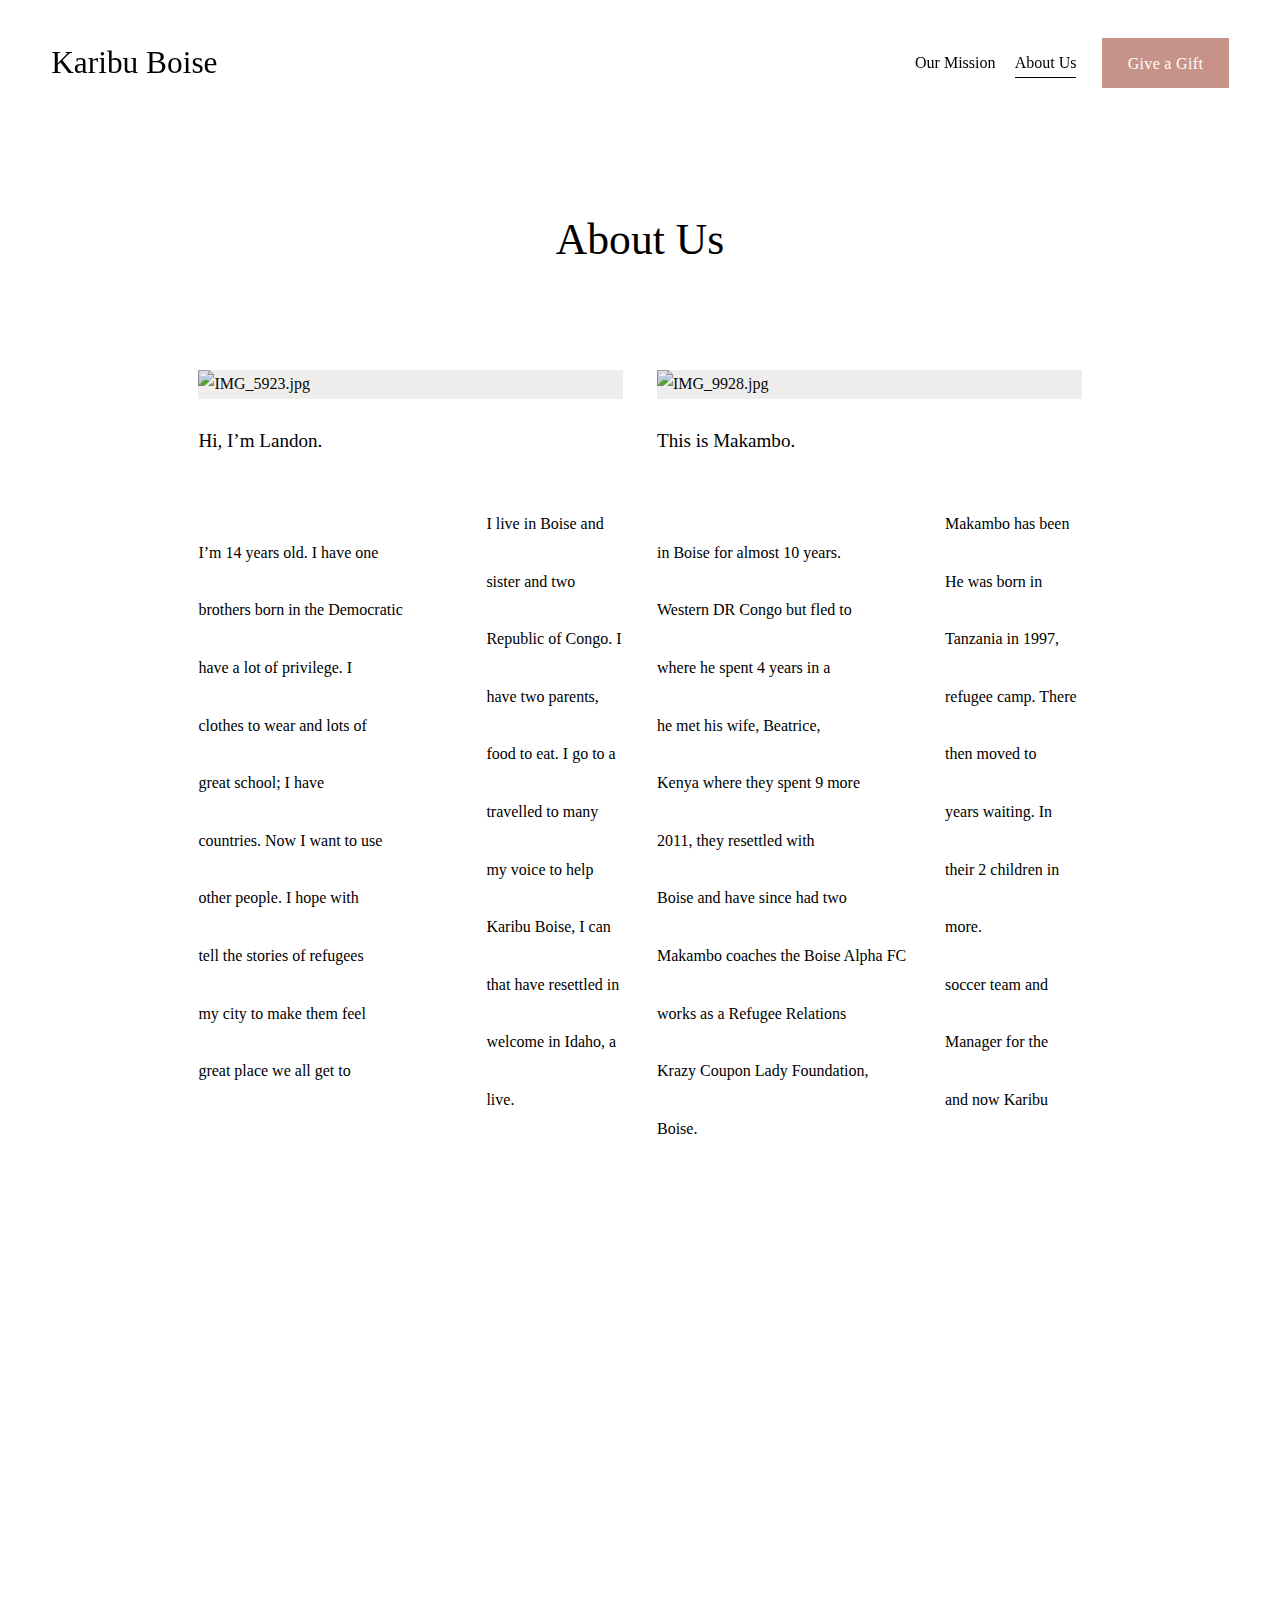
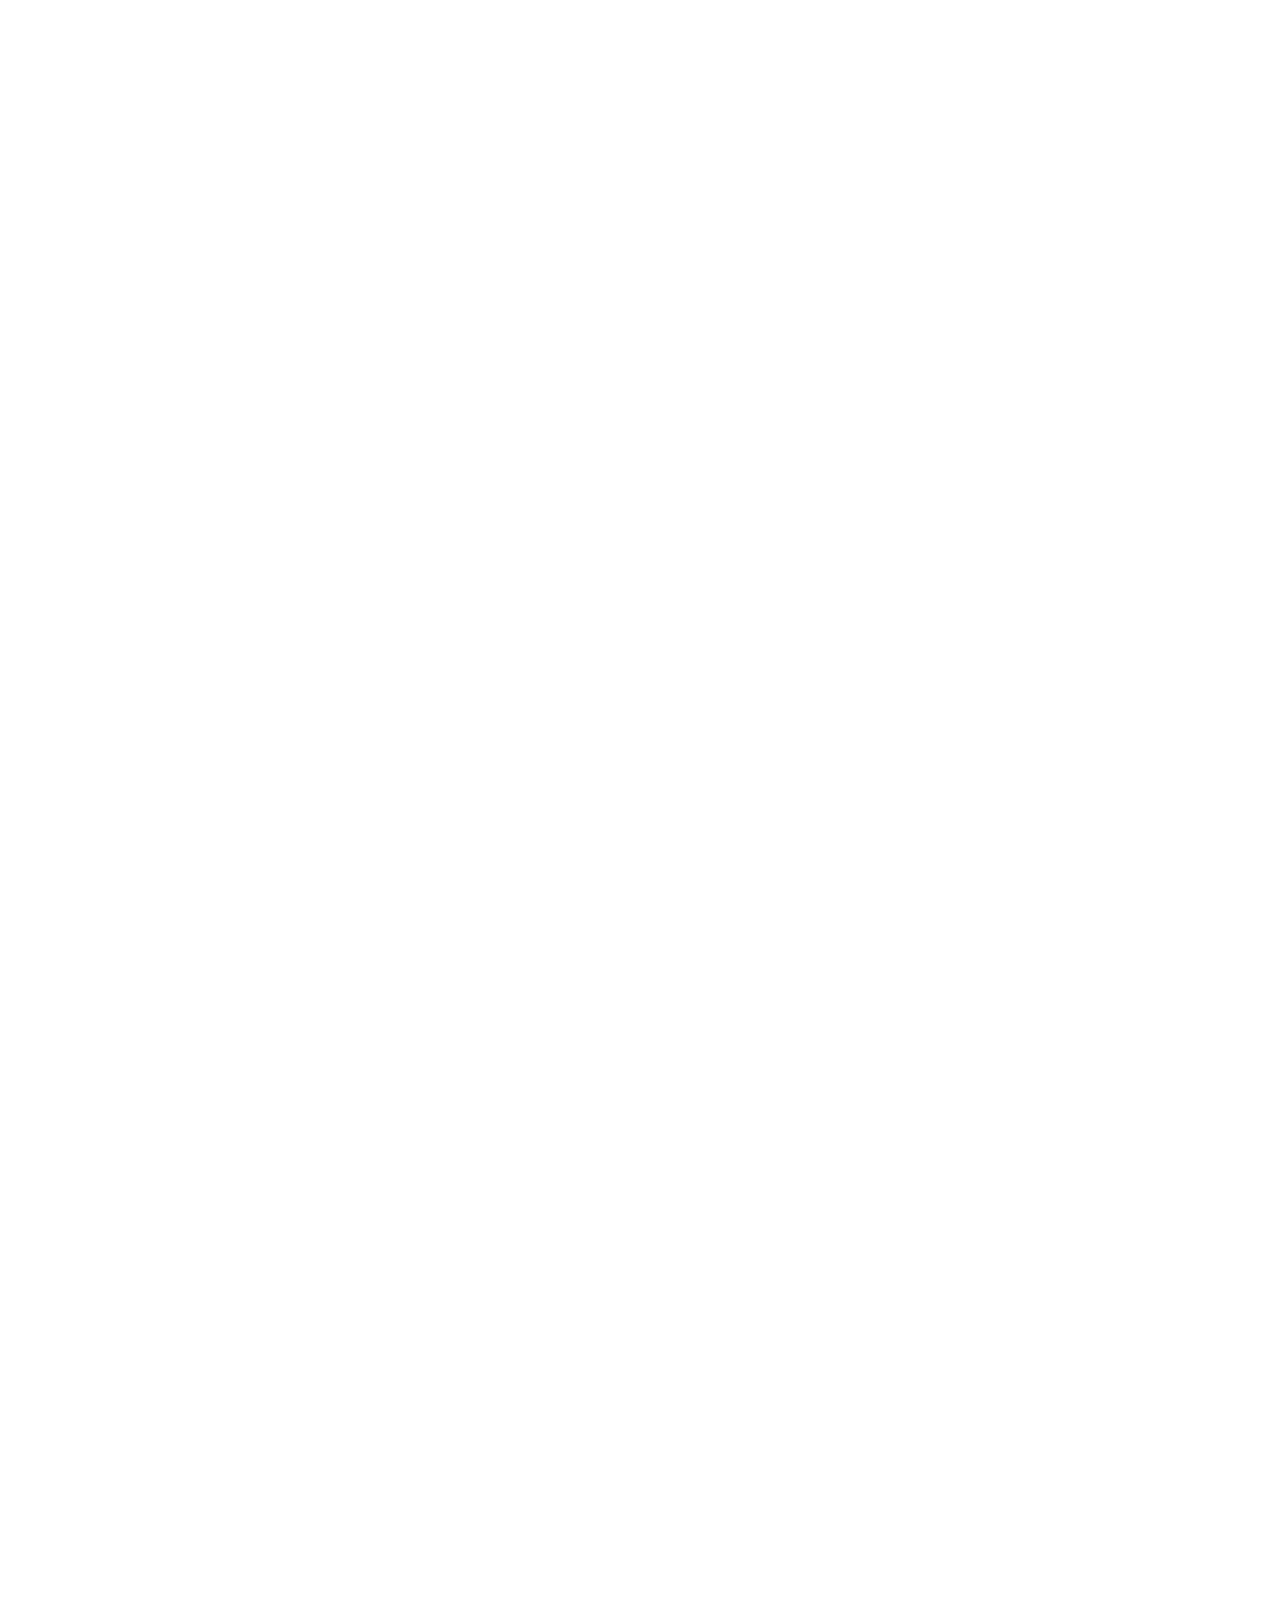
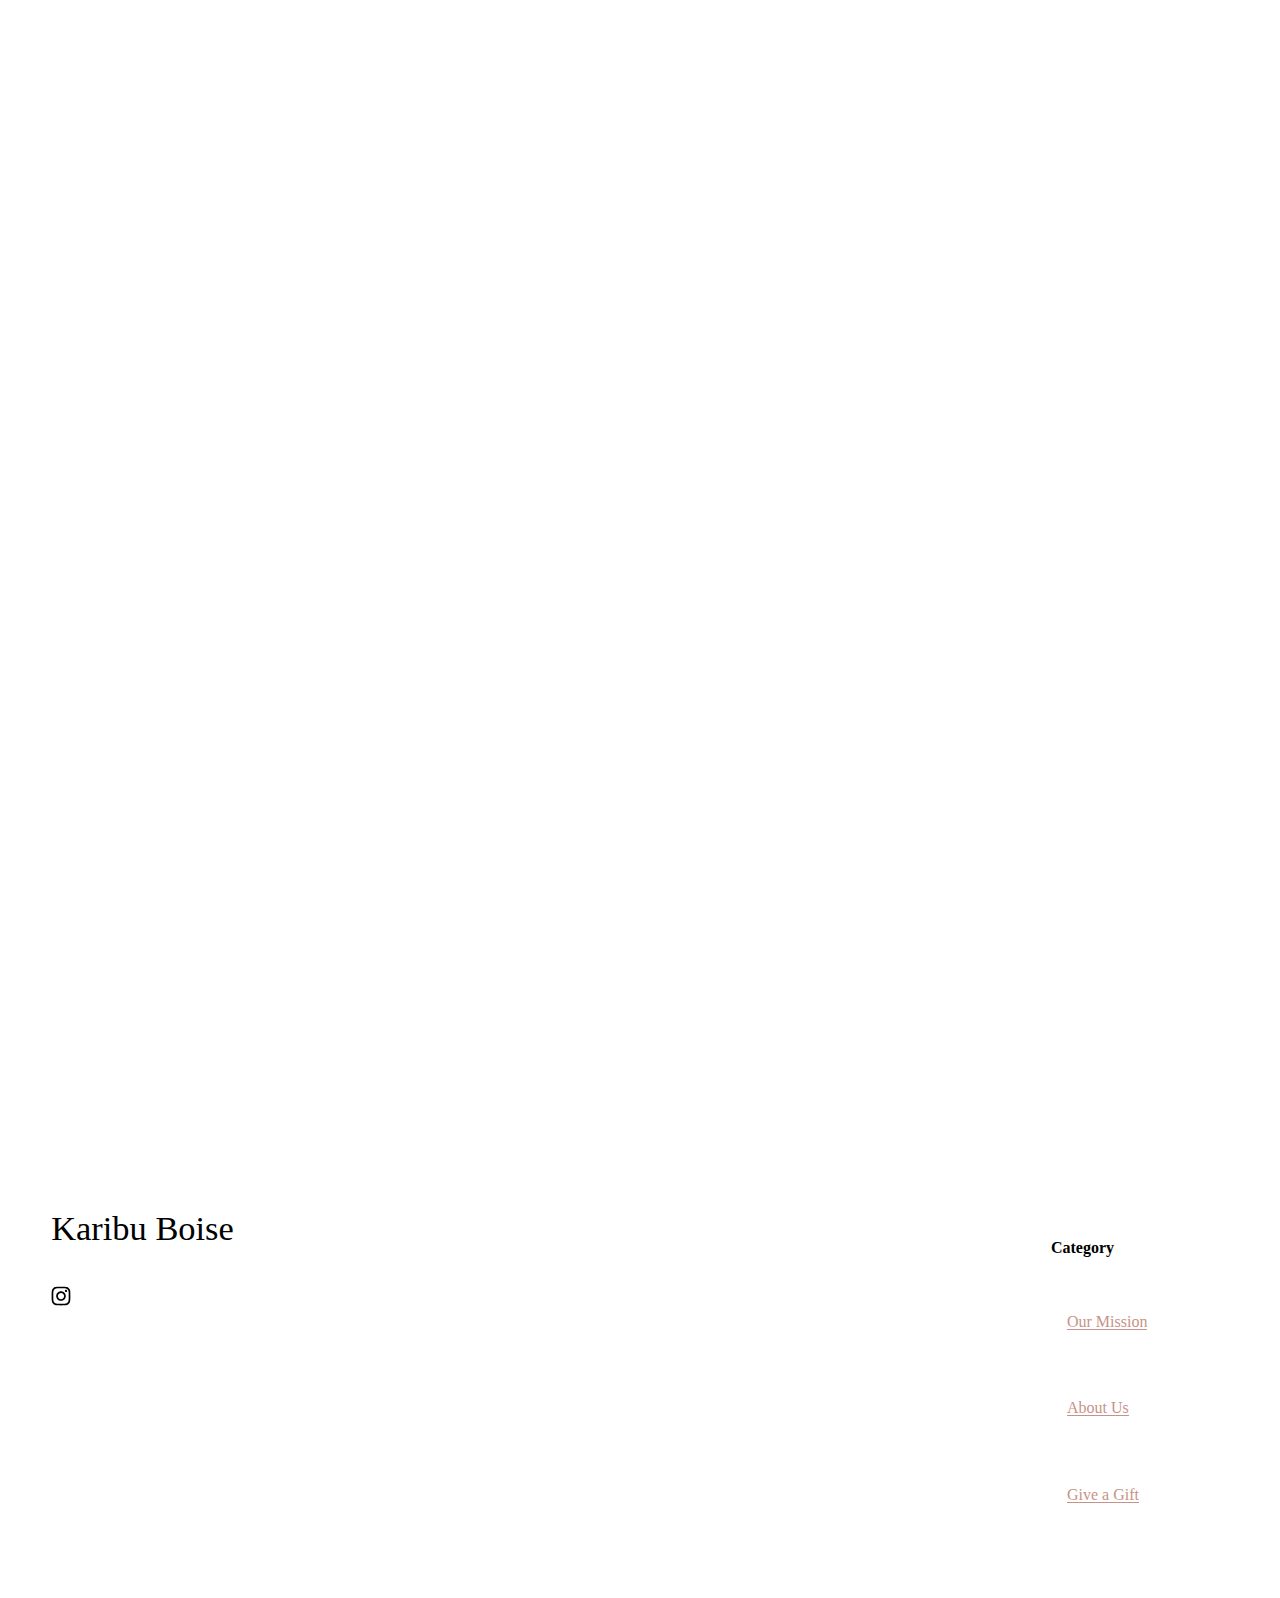
==== commit f8f70af0: "UPDATE: Formatting on the about-us" ====
--- a/about-us/index.html
+++ b/about-us/index.html
@@ -31,39 +31,26 @@
     
   </head>
 
-  <body id="collection-601f64635ec1fc131be2a1ea" data-controller="SiteLoader, Flags" class="tweak-products-width-full tweak-products-image-aspect-ratio-23-standard-vertical tweak-products-text-alignment-left tweak-products-price-show tweak-products-nested-category-type-top tweak-products-category-title tweak-products-header-text-alignment-middle tweak-products-breadcrumbs tweak-blog-alternating-side-by-side-width-full tweak-blog-alternating-side-by-side-image-aspect-ratio-11-square tweak-blog-alternating-side-by-side-text-alignment-left tweak-blog-alternating-side-by-side-read-more-style-show tweak-blog-alternating-side-by-side-image-text-alignment-middle tweak-blog-alternating-side-by-side-delimiter-bullet tweak-blog-alternating-side-by-side-meta-position-top tweak-blog-alternating-side-by-side-primary-meta-categories tweak-blog-alternating-side-by-side-secondary-meta-date tweak-blog-alternating-side-by-side-excerpt-show  tweak-global-animations-complexity-level-light tweak-global-animations-animation-style-fade tweak-global-animations-animation-type-none tweak-global-animations-animation-curve-ease tweak-blog-masonry-width-full tweak-blog-masonry-text-alignment-left tweak-blog-masonry-primary-meta-categories tweak-blog-masonry-secondary-meta-date tweak-blog-masonry-meta-position-top tweak-blog-masonry-read-more-style-show tweak-blog-masonry-delimiter-space tweak-blog-masonry-image-placement-above tweak-blog-masonry-excerpt-show tweak-portfolio-grid-overlay-width-full tweak-portfolio-grid-overlay-height-large tweak-portfolio-grid-overlay-image-aspect-ratio-11-square tweak-portfolio-grid-overlay-text-placement-center tweak-portfolio-grid-overlay-show-text-after-hover image-block-poster-text-alignment-left image-block-card-content-position-center image-block-card-text-alignment-left image-block-overlap-content-position-center image-block-overlap-text-alignment-left image-block-collage-content-position-center image-block-collage-text-alignment-left image-block-stack-text-alignment-left tweak-blog-single-column-width-full tweak-blog-single-column-text-alignment-center tweak-blog-single-column-image-placement-above tweak-blog-single-column-delimiter-bullet tweak-blog-single-column-read-more-style-show tweak-blog-single-column-primary-meta-categories tweak-blog-single-column-secondary-meta-date tweak-blog-single-column-meta-position-top tweak-blog-single-column-content-full-post tweak-product-basic-item-width-full tweak-product-basic-item-gallery-aspect-ratio-34-three-four-vertical tweak-product-basic-item-text-alignment-left tweak-product-basic-item-navigation-both tweak-product-basic-item-content-alignment-top tweak-product-basic-item-gallery-design-slideshow tweak-product-basic-item-gallery-placement-left tweak-product-basic-item-thumbnail-placement-side tweak-product-basic-item-click-action-none tweak-product-basic-item-hover-action-none tweak-product-basic-item-variant-picker-layout-dropdowns header-width-full tweak-transparent-header  tweak-fixed-header-style-basic tweak-blog-item-width-narrow tweak-blog-item-text-alignment-center tweak-blog-item-meta-position-above-title tweak-blog-item-show-categories tweak-blog-item-show-date   tweak-blog-item-delimiter-bullet primary-button-style-solid primary-button-shape-square tweak-blog-side-by-side-width-full tweak-blog-side-by-side-image-placement-left tweak-blog-side-by-side-image-aspect-ratio-11-square tweak-blog-side-by-side-primary-meta-categories tweak-blog-side-by-side-secondary-meta-date tweak-blog-side-by-side-meta-position-top tweak-blog-side-by-side-text-alignment-left tweak-blog-side-by-side-image-text-alignment-middle tweak-blog-side-by-side-read-more-style-show tweak-blog-side-by-side-delimiter-bullet tweak-blog-side-by-side-excerpt-show tweak-events-stacked-width-full tweak-events-stacked-height-large  tweak-events-stacked-show-thumbnails tweak-events-stacked-thumbnail-size-32-standard tweak-events-stacked-date-style-with-text tweak-events-stacked-show-time tweak-events-stacked-show-location  tweak-events-stacked-show-excerpt  tweak-blog-basic-grid-width-inset tweak-blog-basic-grid-image-aspect-ratio-23-standard-vertical tweak-blog-basic-grid-text-alignment-left tweak-blog-basic-grid-delimiter-bullet tweak-blog-basic-grid-image-placement-above tweak-blog-basic-grid-read-more-style-show tweak-blog-basic-grid-primary-meta-categories tweak-blog-basic-grid-secondary-meta-date tweak-blog-basic-grid-excerpt-hide tweak-portfolio-grid-basic-width-full tweak-portfolio-grid-basic-height-large tweak-portfolio-grid-basic-image-aspect-ratio-11-square tweak-portfolio-grid-basic-text-alignment-left tweak-portfolio-grid-basic-hover-effect-fade header-overlay-alignment-center tweak-portfolio-index-background-link-format-stacked tweak-portfolio-index-background-width-full tweak-portfolio-index-background-height-large  tweak-portfolio-index-background-vertical-alignment-middle tweak-portfolio-index-background-horizontal-alignment-center tweak-portfolio-index-background-delimiter-none tweak-portfolio-index-background-animation-type-fade tweak-portfolio-index-background-animation-duration-default tweak-portfolio-hover-follow-layout-inline  tweak-portfolio-hover-follow-delimiter-forward-slash tweak-portfolio-hover-follow-animation-type-fade tweak-portfolio-hover-follow-animation-duration-medium tweak-portfolio-hover-static-layout-stacked  tweak-portfolio-hover-static-delimiter-forward-slash tweak-portfolio-hover-static-animation-type-scale-up tweak-portfolio-hover-static-animation-duration-medium hide-opentable-icons opentable-style-dark tweak-product-quick-view-button-style-floating tweak-product-quick-view-button-position-bottom tweak-product-quick-view-lightbox-excerpt-display-truncate tweak-product-quick-view-lightbox-show-arrows tweak-product-quick-view-lightbox-show-close-button tweak-product-quick-view-lightbox-controls-weight-light native-currency-code-usd collection-type-page collection-layout-default collection-601f64635ec1fc131be2a1ea mobile-style-available sqs-seven-one
-      
-        
-          
-            
-              
-            
-          
-        
-      
-     seven-one-global-animations" tabindex="-1" data-mobile-header-editing="true" data-menu-overlay-theme-switcher="true" data-controllers-bound="Flags" data-animation-state="booted">
-    <div id="siteWrapper" class="clearfix site-wrapper">
-      
-        <div class="floating-cart hidden" data-controller="FloatingCart" data-controllers-bound="FloatingCart">
-          <a href="../cart" class="icon icon--stroke icon--cart sqs-custom-cart">
+<body id="collection-601f64635ec1fc131be2a1ea" data-controller="SiteLoader, Flags" class="tweak-products-width-full tweak-products-image-aspect-ratio-23-standard-vertical tweak-products-text-alignment-left tweak-products-price-show tweak-products-nested-category-type-top tweak-products-category-title tweak-products-header-text-alignment-middle tweak-products-breadcrumbs tweak-blog-alternating-side-by-side-width-full tweak-blog-alternating-side-by-side-image-aspect-ratio-11-square tweak-blog-alternating-side-by-side-text-alignment-left tweak-blog-alternating-side-by-side-read-more-style-show tweak-blog-alternating-side-by-side-image-text-alignment-middle tweak-blog-alternating-side-by-side-delimiter-bullet tweak-blog-alternating-side-by-side-meta-position-top tweak-blog-alternating-side-by-side-primary-meta-categories tweak-blog-alternating-side-by-side-secondary-meta-date tweak-blog-alternating-side-by-side-excerpt-show  tweak-global-animations-complexity-level-light tweak-global-animations-animation-style-fade tweak-global-animations-animation-type-none tweak-global-animations-animation-curve-ease tweak-blog-masonry-width-full tweak-blog-masonry-text-alignment-left tweak-blog-masonry-primary-meta-categories tweak-blog-masonry-secondary-meta-date tweak-blog-masonry-meta-position-top tweak-blog-masonry-read-more-style-show tweak-blog-masonry-delimiter-space tweak-blog-masonry-image-placement-above tweak-blog-masonry-excerpt-show tweak-portfolio-grid-overlay-width-full tweak-portfolio-grid-overlay-height-large tweak-portfolio-grid-overlay-image-aspect-ratio-11-square tweak-portfolio-grid-overlay-text-placement-center tweak-portfolio-grid-overlay-show-text-after-hover image-block-poster-text-alignment-left image-block-card-content-position-center image-block-card-text-alignment-left image-block-overlap-content-position-center image-block-overlap-text-alignment-left image-block-collage-content-position-center image-block-collage-text-alignment-left image-block-stack-text-alignment-left tweak-blog-single-column-width-full tweak-blog-single-column-text-alignment-center tweak-blog-single-column-image-placement-above tweak-blog-single-column-delimiter-bullet tweak-blog-single-column-read-more-style-show tweak-blog-single-column-primary-meta-categories tweak-blog-single-column-secondary-meta-date tweak-blog-single-column-meta-position-top tweak-blog-single-column-content-full-post tweak-product-basic-item-width-full tweak-product-basic-item-gallery-aspect-ratio-34-three-four-vertical tweak-product-basic-item-text-alignment-left tweak-product-basic-item-navigation-both tweak-product-basic-item-content-alignment-top tweak-product-basic-item-gallery-design-slideshow tweak-product-basic-item-gallery-placement-left tweak-product-basic-item-thumbnail-placement-side tweak-product-basic-item-click-action-none tweak-product-basic-item-hover-action-none tweak-product-basic-item-variant-picker-layout-dropdowns header-width-full tweak-transparent-header  tweak-fixed-header-style-basic tweak-blog-item-width-narrow tweak-blog-item-text-alignment-center tweak-blog-item-meta-position-above-title tweak-blog-item-show-categories tweak-blog-item-show-date   tweak-blog-item-delimiter-bullet primary-button-style-solid primary-button-shape-square tweak-blog-side-by-side-width-full tweak-blog-side-by-side-image-placement-left tweak-blog-side-by-side-image-aspect-ratio-11-square tweak-blog-side-by-side-primary-meta-categories tweak-blog-side-by-side-secondary-meta-date tweak-blog-side-by-side-meta-position-top tweak-blog-side-by-side-text-alignment-left tweak-blog-side-by-side-image-text-alignment-middle tweak-blog-side-by-side-read-more-style-show tweak-blog-side-by-side-delimiter-bullet tweak-blog-side-by-side-excerpt-show tweak-events-stacked-width-full tweak-events-stacked-height-large  tweak-events-stacked-show-thumbnails tweak-events-stacked-thumbnail-size-32-standard tweak-events-stacked-date-style-with-text tweak-events-stacked-show-time tweak-events-stacked-show-location  tweak-events-stacked-show-excerpt  tweak-blog-basic-grid-width-inset tweak-blog-basic-grid-image-aspect-ratio-23-standard-vertical tweak-blog-basic-grid-text-alignment-left tweak-blog-basic-grid-delimiter-bullet tweak-blog-basic-grid-image-placement-above tweak-blog-basic-grid-read-more-style-show tweak-blog-basic-grid-primary-meta-categories tweak-blog-basic-grid-secondary-meta-date tweak-blog-basic-grid-excerpt-hide tweak-portfolio-grid-basic-width-full tweak-portfolio-grid-basic-height-large tweak-portfolio-grid-basic-image-aspect-ratio-11-square tweak-portfolio-grid-basic-text-alignment-left tweak-portfolio-grid-basic-hover-effect-fade header-overlay-alignment-center tweak-portfolio-index-background-link-format-stacked tweak-portfolio-index-background-width-full tweak-portfolio-index-background-height-large  tweak-portfolio-index-background-vertical-alignment-middle tweak-portfolio-index-background-horizontal-alignment-center tweak-portfolio-index-background-delimiter-none tweak-portfolio-index-background-animation-type-fade tweak-portfolio-index-background-animation-duration-default tweak-portfolio-hover-follow-layout-inline  tweak-portfolio-hover-follow-delimiter-forward-slash tweak-portfolio-hover-follow-animation-type-fade tweak-portfolio-hover-follow-animation-duration-medium tweak-portfolio-hover-static-layout-stacked  tweak-portfolio-hover-static-delimiter-forward-slash tweak-portfolio-hover-static-animation-type-scale-up tweak-portfolio-hover-static-animation-duration-medium hide-opentable-icons opentable-style-dark tweak-product-quick-view-button-style-floating tweak-product-quick-view-button-position-bottom tweak-product-quick-view-lightbox-excerpt-display-truncate tweak-product-quick-view-lightbox-show-arrows tweak-product-quick-view-lightbox-show-close-button tweak-product-quick-view-lightbox-controls-weight-light native-currency-code-usd collection-type-page collection-layout-default collection-601f64635ec1fc131be2a1ea mobile-style-available sqs-seven-one seven-one-global-animations" tabindex="-1" data-mobile-header-editing="true" data-menu-overlay-theme-switcher="true" data-controllers-bound="Flags" data-animation-state="booted">
+<div id="siteWrapper" class="clearfix site-wrapper">
+    <div class="floating-cart hidden" data-controller="FloatingCart" data-controllers-bound="FloatingCart">
+        <a href="../cart" class="icon icon--stroke icon--cart sqs-custom-cart">
             <span class="Cart-inner">
               <svg class="icon icon--cart" viewBox="0 0 31 26">
-  <g class="svg-icon cart-icon--odd">
-    <circle stroke-miterlimit="10" cx="22.5" cy="21.5" r="1"></circle>
-    <circle stroke-miterlimit="10" cx="9.5" cy="21.5" r="1"></circle>
-    <path fill="none" stroke-miterlimit="10" d="M0,1.5h5c0.6,0,1.1,0.4,1.1,1l1.7,13
-      c0.1,0.5,0.6,1,1.1,1h15c0.5,0,1.2-0.4,1.4-0.9l3.3-8.1c0.2-0.5-0.1-0.9-0.6-0.9H12"></path>
-  </g>
-</svg>
+                  <g class="svg-icon cart-icon--odd">
+                    <circle stroke-miterlimit="10" cx="22.5" cy="21.5" r="1"></circle>
+                    <circle stroke-miterlimit="10" cx="9.5" cy="21.5" r="1"></circle>
+                    <path fill="none" stroke-miterlimit="10" d="M0,1.5h5c0.6,0,1.1,0.4,1.1,1l1.7,13
+                      c0.1,0.5,0.6,1,1.1,1h15c0.5,0,1.2-0.4,1.4-0.9l3.3-8.1c0.2-0.5-0.1-0.9-0.6-0.9H12"></path>
+                  </g>
+                </svg>
               <div class="icon-cart-quantity">
                 <span class="sqs-cart-quantity">0</span>
               </div>
             </span>
-          </a>
-        </div>
-      
-
-      <header data-test="header" id="header" class="header theme-col--primary" data-controller="Header" data-current-styles="{
+        </a>
+    </div>
+    <header data-test="header" id="header" class="header theme-col--primary" data-controller="Header" data-current-styles="{
       &quot;layout&quot;: &quot;navRight&quot;,
       &quot;action&quot;: {
         &quot;href&quot;: &quot;/donate&quot;,
@@ -83,341 +70,110 @@
       },
       &quot;showPromotedElement&quot;: false
     }" data-section-id="header" data-header-theme="" data-menu-overlay-theme="" data-first-focusable-element="" tabindex="-1" data-controllers-bound="Header">
-  <div class="sqs-announcement-bar-dropzone"></div>
-  <div class="header-announcement-bar-wrapper"> 
-
-    <a href="../about-us#page" tabindex="1" class="header-skip-link">
-      Skip to Content
-    </a>
-
-    <div class="header-inner container--fluid
-      
-      
-        
-        
-         header-mobile-layout-logo-left-nav-right
-        
-        
-        
-        
-        
-      
-      
-       header-layout-nav-right
-      
-      
-      
-      
-      
-      
-      
-      
-      ">
-      <!-- Background -->
-      <div class="header-background theme-bg--primary"></div>
-
-      <div class="header-display-desktop" data-content-field="site-title">
-        
-
-        
-
-        
-
-        
-
-        
-        
-          
-          <!-- Social -->
-          
-        
-          
-          <!-- Title and nav wrapper -->
-          <div class="header-title-nav-wrapper">
-            
-
-            
-
-            
-              
-              <!-- Title -->
-              
-                <div class="
-                    header-title
-                    
-                  " data-animation-role="header-element">
-                  
-                    <div class="header-title-text">
-                      <a id="site-title" href="../" data-animation-role="header-element">Karibu Boise</a>
-                    </div>
-                  
-                  
-                </div>
-              
-            
-              
-              <!-- Nav -->
-              <div class="header-nav">
-                <div class="header-nav-wrapper">
-                  <nav class="header-nav-list">
-                    
-
-
-  
-    <div class="header-nav-item header-nav-item--collection">
-      <a href="../our-mission" data-animation-role="header-element">
-        
-        Our Mission
-      </a>
-    </div>
-  
-  
-  
-
-
-  
-    <div class="header-nav-item header-nav-item--collection header-nav-item--active">
-      <a href="../about-us" data-animation-role="header-element">
-        
-          <span class="visually-hidden">Current Page:</span>
-        
-        About Us
-      </a>
-    </div>
-  
-  
-  
-
-
-
-                  </nav>
-                </div>
-              </div>
-            
-            
-          </div>
-        
-          
-          <!-- Actions -->
-          <div class="header-actions header-actions--right">
-            
-            
-
-          
-          
-
-          
-          
-          
-
-            
-            
-            
-              <div class="showOnMobile">
-                
-              </div>
-            
-
-            
-            <div class="showOnDesktop">
-              
+        <div class="sqs-announcement-bar-dropzone"></div>
+        <div class="header-announcement-bar-wrapper">
+            <a href="../about-us#page" tabindex="1" class="header-skip-link">Skip to Content</a>
+            <div class="header-inner container--fluid header-mobile-layout-logo-left-nav-right header-layout-nav-right">
+                <!-- Background -->
+                <div class="header-background theme-bg--primary"></div>
+                <div class="header-display-desktop" data-content-field="site-title">
+                    <!-- Social -->
+                    <!-- Title and nav wrapper -->
+                    <div class="header-title-nav-wrapper">
+                        <!-- Title -->
+                        <div class="header-title" data-animation-role="header-element">
+                            <div class="header-title-text">
+                                <a id="site-title" href="../" data-animation-role="header-element">Karibu Boise</a>
+                            </div>
+                        </div>
+                        <!-- Nav -->
+                        <div class="header-nav">
+                            <div class="header-nav-wrapper">
+                                <nav class="header-nav-list">
+                                    <div class="header-nav-item header-nav-item--collection">
+                                        <a href="../our-mission" data-animation-role="header-element">Our Mission</a>
+                                    </div>
+                                    <div class="header-nav-item header-nav-item--collection header-nav-item--active">
+                                        <a href="../about-us" data-animation-role="header-element"><span class="visually-hidden">Current Page:</span> About Us</a>
+                                    </div>
+                                </nav>
+                            </div>
+                        </div>
+                    </div>
+                    <!-- Actions -->
+                    <div class="header-actions header-actions--right">
+                        <div class="showOnMobile"></div>
+                        <div class="showOnDesktop"></div>
+                        <div class="header-actions-action header-actions-action--cta" data-animation-role="header-element">
+                            <a class="btn btn--border theme-btn--primary-inverse" href="../donate">Give a Gift</a>
+                        </div>
+                    </div>
+                    <!-- Burger -->
+                    <div class="header-burger" data-animation-role="header-element">
+                        <button class="header-burger-btn burger" data-test="header-burger">
+                            <span class="js-header-burger-open-title visually-hidden">Open Menu</span>
+                            <span hidden="" class="js-header-burger-close-title visually-hidden">Close Menu</span>
+                            <div class="burger-box">
+                                <div class="burger-inner header-menu-icon-doubleLineHamburger">
+                                    <div class="top-bun"></div>
+                                    <div class="patty"></div>
+                                    <div class="bottom-bun"></div>
+                                </div>
+                            </div>
+                        </button>
+                    </div>
+                </div>
+                <div class="header-display-mobile" data-content-field="site-title">
+                    <!-- Social -->
+                    <!-- Title and nav wrapper -->
+                    <div class="header-title-nav-wrapper">
+                        <!-- Title -->
+                        <div class="header-title" data-animation-role="header-element">
+                            <div class="header-title-text">
+                                <a id="site-title" href="../" data-animation-role="header-element">Karibu Boise</a>
+                            </div>
+                        </div>
+                        <!-- Nav -->
+                        <div class="header-nav">
+                            <div class="header-nav-wrapper">
+                                <nav class="header-nav-list">
+                                    <div class="header-nav-item header-nav-item--collection">
+                                        <a href="../our-mission" data-animation-role="header-element">Our Mission</a>
+                                    </div>
+                                    <div class="header-nav-item header-nav-item--collection header-nav-item--active">
+                                        <a href="../about-us" data-animation-role="header-element"><span class="visually-hidden">Current Page:</span> About Us</a>
+                                    </div>
+                                </nav>
+                            </div>
+                        </div>
+                    </div>
+                    <!-- Actions -->
+                    <div class="header-actions header-actions--right">
+                        <div class="showOnMobile"></div>
+                        <div class="showOnDesktop"></div>
+                        <div class="header-actions-action header-actions-action--cta" data-animation-role="header-element">
+                            <a class="btn btn--border theme-btn--primary-inverse" href="../donate">Give a Gift</a>
+                        </div>
+                    </div>
+                    <!-- Burger -->
+                    <div class="header-burger" data-animation-role="header-element">
+                        <button class="header-burger-btn burger" data-test="header-burger">
+                            <span class="js-header-burger-open-title visually-hidden">Open Menu</span>
+                            <span hidden="" class="js-header-burger-close-title visually-hidden">Close Menu</span>
+                            <div class="burger-box">
+                                <div class="burger-inner header-menu-icon-doubleLineHamburger">
+                                    <div class="top-bun"></div>
+                                    <div class="patty"></div>
+                                    <div class="bottom-bun"></div>
+                                </div>
+                            </div>
+                        </button>
+                    </div>
+                </div>
             </div>
-
-            
-              <div class="header-actions-action header-actions-action--cta" data-animation-role="header-element">
-                <a class="btn btn--border theme-btn--primary-inverse" href="../donate">
-                  Give a Gift
-                </a>
-              </div>
-            
-
-          
-          </div>
-        
-          
-          <!-- Burger -->
-          <div class="header-burger
-          
-            
-          " data-animation-role="header-element">
-            <button class="header-burger-btn burger" data-test="header-burger">
-              <span class="js-header-burger-open-title visually-hidden">Open Menu</span>
-              <span hidden="" class="js-header-burger-close-title visually-hidden">Close Menu</span>
-              <div class="burger-box">
-                <div class="burger-inner
-                   header-menu-icon-doubleLineHamburger
-                  
-                  
-                  
-                ">
-                  <div class="top-bun"></div>
-                  <div class="patty"></div>
-                  <div class="bottom-bun"></div>
-                </div>
-              </div>
-            </button>
-          </div>
-        
-        
-        
-        
-        
-        
-
-      </div>
-      
-        <div class="header-display-mobile" data-content-field="site-title">
-          
-            
-          <!-- Social -->
-          
-        
-            
-          <!-- Title and nav wrapper -->
-          <div class="header-title-nav-wrapper">
-            
-
-            
-
-            
-              
-              <!-- Title -->
-              
-                <div class="
-                    header-title
-                    
-                  " data-animation-role="header-element">
-                  
-                    <div class="header-title-text">
-                      <a id="site-title" href="../" data-animation-role="header-element">Karibu Boise</a>
-                    </div>
-                  
-                  
-                </div>
-              
-            
-              
-              <!-- Nav -->
-              <div class="header-nav">
-                <div class="header-nav-wrapper">
-                  <nav class="header-nav-list">
-                    
-
-
-  
-    <div class="header-nav-item header-nav-item--collection">
-      <a href="../our-mission" data-animation-role="header-element">
-        
-        Our Mission
-      </a>
-    </div>
-  
-  
-  
-
-
-  
-    <div class="header-nav-item header-nav-item--collection header-nav-item--active">
-      <a href="../about-us" data-animation-role="header-element">
-        
-          <span class="visually-hidden">Current Page:</span>
-        
-        About Us
-      </a>
-    </div>
-  
-  
-  
-
-
-
-                  </nav>
-                </div>
-              </div>
-            
-            
-          </div>
-        
-            
-          <!-- Actions -->
-          <div class="header-actions header-actions--right">
-            
-            
-
-          
-          
-
-          
-          
-          
-
-            
-            
-            
-              <div class="showOnMobile">
-                
-              </div>
-            
-
-            
-            <div class="showOnDesktop">
-              
-            </div>
-
-            
-              <div class="header-actions-action header-actions-action--cta" data-animation-role="header-element">
-                <a class="btn btn--border theme-btn--primary-inverse" href="../donate">
-                  Give a Gift
-                </a>
-              </div>
-            
-
-          
-          </div>
-        
-            
-          <!-- Burger -->
-          <div class="header-burger
-          
-            
-          " data-animation-role="header-element">
-            <button class="header-burger-btn burger" data-test="header-burger">
-              <span class="js-header-burger-open-title visually-hidden">Open Menu</span>
-              <span hidden="" class="js-header-burger-close-title visually-hidden">Close Menu</span>
-              <div class="burger-box">
-                <div class="burger-inner
-                   header-menu-icon-doubleLineHamburger
-                  
-                  
-                  
-                ">
-                  <div class="top-bun"></div>
-                  <div class="patty"></div>
-                  <div class="bottom-bun"></div>
-                </div>
-              </div>
-            </button>
-          </div>
-        
-          
-          
-          
-          
-          
         </div>
-      
-    </div>
-  </div>
-  <!-- (Mobile) Menu Navigation -->
-  <div class="header-menu header-menu--folder-list
-    
-      
-    
-    
-    
-    
-    
-    " data-current-styles="{
+        <!-- (Mobile) Menu Navigation -->
+        <div class="header-menu header-menu--folder-list" data-current-styles="{
       &quot;layout&quot;: &quot;navRight&quot;,
       &quot;action&quot;: {
         &quot;href&quot;: &quot;/donate&quot;,
@@ -437,67 +193,31 @@
       },
       &quot;showPromotedElement&quot;: false
     }" data-section-id="overlay-nav" data-show-account-login="true" data-test="header-menu" style="padding-top: 164.906px;">
-    <div class="header-menu-bg theme-bg--primary"></div>
-    <div class="header-menu-nav">
-      <nav class="header-menu-nav-list">
-        
-      <div data-folder="root" class="header-menu-nav-folder header-menu-nav-folder--active">
-          <!-- Menu Navigation -->
-<div class="header-menu-nav-folder-content">
-
-  <div class="container header-menu-nav-item header-menu-nav-item--collection">
-    <a href="../our-mission">
-      
-      Our Mission
-    </a>
-  </div>
-
-  <div class="container header-menu-nav-item header-menu-nav-item--collection header-menu-nav-item--active">
-    <a href="../about-us">
-      
-        <span class="visually-hidden">Current Page:</span>
-      
-      About Us
-    </a>
-  </div>
-
-
-</div>
-
-          <div class="header-menu-actions"></div>
-          
-          <div class="header-menu-cta">
-            <a class="theme-btn--primary btn" href="../donate">
-            Give a Gift
-            </a>
-          </div>
-          
-        </div></nav>
-    </div>
-  </div>
-</header>
-
-
-      <main id="page" class="container" role="main">
-        
-          <article class="sections" data-page-sections="601f64635ec1fc131be2a1e9" id="sections">
-  
-    <section data-test="page-section" data-section-theme="" class="page-section
-    
-      layout-engine-section
-    
-    background-width--full-bleed
-    
-      section-height--medium
-    
-    
-      content-width--medium
-    
-    horizontal-alignment--center
-    vertical-alignment--middle
-    
-    
-    " data-section-id="601f64635ec1fc131be2a1ec" data-controller="SectionWrapperController, MagicPaddingController" data-current-styles="{
+            <div class="header-menu-bg theme-bg--primary"></div>
+            <div class="header-menu-nav">
+                <nav class="header-menu-nav-list">
+                    <div data-folder="root" class="header-menu-nav-folder header-menu-nav-folder--active">
+                        <!-- Menu Navigation -->
+                        <div class="header-menu-nav-folder-content">
+                            <div class="container header-menu-nav-item header-menu-nav-item--collection">
+                                <a href="../our-mission">Our Mission</a>
+                            </div>
+                            <div class="container header-menu-nav-item header-menu-nav-item--collection header-menu-nav-item--active">
+                                <a href="../about-us"><span class="visually-hidden">Current Page:</span> About Us</a>
+                            </div>
+                        </div>
+                        <div class="header-menu-actions"></div>
+                        <div class="header-menu-cta">
+                            <a class="theme-btn--primary btn" href="../donate">Give a Gift</a>
+                        </div>
+                    </div>
+                </nav>
+            </div>
+        </div>
+    </header>
+    <main id="page" class="container" role="main">
+        <article class="sections" data-page-sections="601f64635ec1fc131be2a1e9" id="sections">
+            <section data-test="page-section" data-section-theme="" class="page-section layout-engine-section background-width--full-bleed section-height--medium content-width--medium horizontal-alignment--center vertical-alignment--middle" data-section-id="601f64635ec1fc131be2a1ec" data-controller="SectionWrapperController, MagicPaddingController" data-current-styles="{
       &quot;imageOverlayOpacity&quot;: 0.15,
       &quot;backgroundWidth&quot;: &quot;background-width--full-bleed&quot;,
       &quot;sectionHeight&quot;: &quot;section-height--medium&quot;,
@@ -507,162 +227,105 @@
       &quot;sectionAnimation&quot;: &quot;none&quot;,
       &quot;backgroundMode&quot;: &quot;image&quot;
     }" data-animation="none" style="padding-top: 164.906px;" data-controllers-bound="SectionWrapperController, MagicPaddingController" id="yui_3_17_2_1_1615315066811_73" data-active="true">
-  <div class="section-background">
-  
-     
-  
-  </div>
-  <div class="content-wrapper" style="
-      
-        
-      
-    " id="yui_3_17_2_1_1615315066811_72">
-    <div class="content" id="yui_3_17_2_1_1615315066811_71">
-      
-      
-      
-      
-      <div class="sqs-layout sqs-grid-12 columns-12" data-type="page-section" id="page-section-601f64635ec1fc131be2a1ec"><div class="row sqs-row" id="yui_3_17_2_1_1615315066811_70"><div class="col sqs-col-12 span-12" id="yui_3_17_2_1_1615315066811_69"><div class="sqs-block html-block sqs-block-html" data-block-type="2" id="block-6f2b25595d2801ec99ac"><div class="sqs-block-content"><h2 style="text-align:center;white-space:pre-wrap;">About Us</h2></div></div><div class="sqs-block spacer-block sqs-block-spacer sized vsize-1" data-block-type="21" id="block-73779fe624e093b5027f"><div class="sqs-block-content">&nbsp;</div></div><div class="row sqs-row" id="yui_3_17_2_1_1615315066811_68"><div class="col sqs-col-6 span-6" id="yui_3_17_2_1_1615315066811_67"><div class="sqs-block image-block sqs-block-image sqs-text-ready" data-block-type="5" id="block-ce6075d2b5b67e3bc405"><div class="sqs-block-content" id="yui_3_17_2_1_1615315066811_66">
-
-
-
-
-
-
-
-
-  
-
-    
-
-      <figure class="sqs-block-image-figure image-block-outer-wrapper image-block-v2 design-layout-stack combination-animation-none individual-animation-none individual-text-animation-none image-position-left sqs-text-ready" data-scrolled="" data-test="image-block-v2-outer-wrapper" id="yui_3_17_2_1_1615315066811_65">
-
-        <div class="intrinsic" id="yui_3_17_2_1_1615315066811_64">
-          
-            <div class="
-                
-                image-inset
-                
-                  content-fit
-                
-              " data-animation-role="image" data-description="&lt;p class=&quot;&quot; style=&quot;white-space:pre-wrap;&quot;&gt;&lt;em&gt;Tobias Keene, D.D.S.&lt;/em&gt;&lt;/p&gt;&lt;p class=&quot;&quot; style=&quot;white-space:pre-wrap;&quot;&gt;Hailing from Richmond, Virginia, Dr. Tobias Keene brings a bit of unabashed Southern hospitality to all his patients. He moved to Washington, D.C. over thirty years ago as a freshman at Ivy College. Right after graduation, he attended World University’s School of Dentistry. Before opening Keene Dental in 1994, he worked for free clinics and some of the finest practices in the District. He is part of the 123 Dental Association and stays up-to-date on the latest dental discoveries. When not striving to keep his patients happy and healthy, he’s enjoys hiking with his family in Rock Creek Park.&lt;/p&gt;" id="yui_3_17_2_1_1615315066811_63">
-            <noscript><img src="https://images.squarespace-cdn.com/content/v1/601f644c7b0ff91513eb93a5/1612712726519-NIPO8RJP8GSWHCG0GQM9/[base64]/IMG_5923.jpg" alt="Hi, I’m Landon. - I live in Boise and I’m 14 years old. I have one sister and two brothers born in the Democratic Republic of Congo. I have a lot of privilege. I have two parents, clothes to wear and lots of food to eat. I go to a great school; I have travelled to many countries. Now I want to use my voice to help other people. I hope with Karibu Boise, I can tell the stories of refugees that have resettled in my city to make them feel welcome in Idaho, a great place we all get to live." /></noscript>
-            <img src="https://images.squarespace-cdn.com/content/v1/601f644c7b0ff91513eb93a5/1612712726519-NIPO8RJP8GSWHCG0GQM9/[base64]/IMG_5923.jpg" data-image="https://images.squarespace-cdn.com/content/v1/601f644c7b0ff91513eb93a5/1612712726519-NIPO8RJP8GSWHCG0GQM9/[base64]/IMG_5923.jpg" data-image-dimensions="1536x2049" data-image-focal-point="0.5,0.5" alt="IMG_5923.jpg" class="loaded" data-image-resolution="750w" src="./About Us — Karibu Boise_files/IMG_5923.jpg" style="">
-            <div class="image-overlay"></div>
-          
-            </div>
-          
-
-        </div>
-
-        
-          
-          <figcaption class="image-card-wrapper" data-width-ratio="">
-            <div class="image-card sqs-dynamic-text-container">
-
-              
-                <div class="image-title-wrapper"><div class="image-title sqs-dynamic-text" data-width-percentage="26.4" style="font-size: 26.4%;"><h4 style="white-space:pre-wrap;">Hi, I’m Landon.</h4></div></div>
-              
-
-              
-                <div class="image-subtitle-wrapper"><div class="image-subtitle sqs-dynamic-text" data-width-percentage="26.4" style="font-size: 26.4%;"><p class="" style="white-space:pre-wrap;">I live in Boise and I’m 14 years old. I have one sister and two brothers born in the Democratic Republic of Congo. I have a lot of privilege. I have two parents, clothes to wear and lots of food to eat. I go to a great school; I have travelled to many countries. Now I want to use my voice to help other people. I hope with Karibu Boise, I can tell the stories of refugees that have resettled in my city to make them feel welcome in Idaho, a great place we all get to live.</p></div></div>
-              
-
-              
-
-            </div>
-          </figcaption>
-        
-
-      </figure>
-
-    
-
-  
-
-
-</div></div></div><div class="col sqs-col-6 span-6" id="yui_3_17_2_1_1615315066811_92"><div class="sqs-block image-block sqs-block-image sqs-text-ready" data-block-type="5" id="block-66f0e9bcf49c24e677f4"><div class="sqs-block-content" id="yui_3_17_2_1_1615315066811_91">
-
-
-
-
-
-
-
-
-  
-
-    
-
-      <figure class="sqs-block-image-figure image-block-outer-wrapper image-block-v2 design-layout-stack combination-animation-none individual-animation-none individual-text-animation-none image-position-left sqs-text-ready" data-scrolled="" data-test="image-block-v2-outer-wrapper" id="yui_3_17_2_1_1615315066811_90">
-
-        <div class="intrinsic" id="yui_3_17_2_1_1615315066811_89">
-          
-            <div class="
-                
-                image-inset
-                
-                  content-fit
-                
-              " data-animation-role="image" data-description="" id="yui_3_17_2_1_1615315066811_88">
-            <noscript><img src="https://images.squarespace-cdn.com/content/v1/601f644c7b0ff91513eb93a5/1612715973088-IS4ZO4JSL6YJ546B5LEO/ke17ZwdGBToddI8pDm48kFJDGTrZjtPFOgplSqXWnyx7gQa3H78H3Y0txjaiv_0fDoOvxcdMmMKkDsyUqMSsMWxHk725yiiHCCLfrh8O1z5QHyNOqBUUEtDDsRWrJLTmD3GJgI7_jN764QbmlaUTkyMR6wPF-y_MgRNZdRKCLKGVgFVby_G5Trx8wleaVwrm/IMG_9928.jpg" alt="This is Makambo. - Makambo has been in Boise for almost 10 years. He was born in Western DR Congo but fled to Tanzania in 1997, where he spent 4 years in a refugee camp. There he met his wife, Beatrice, then moved to Kenya where they spent 9 more years waiting. In 2011, they resettled with their 2 children in Boise and have since had two more.   Makambo coaches the Boise Alpha FC soccer team and works as a Refugee Relations Manager for the Krazy Coupon Lady Foundation, and now Karibu Boise." /></noscript>
-            <img src="https://images.squarespace-cdn.com/content/v1/601f644c7b0ff91513eb93a5/1612715973088-IS4ZO4JSL6YJ546B5LEO/ke17ZwdGBToddI8pDm48kFJDGTrZjtPFOgplSqXWnyx7gQa3H78H3Y0txjaiv_0fDoOvxcdMmMKkDsyUqMSsMWxHk725yiiHCCLfrh8O1z5QHyNOqBUUEtDDsRWrJLTmD3GJgI7_jN764QbmlaUTkyMR6wPF-y_MgRNZdRKCLKGVgFVby_G5Trx8wleaVwrm/IMG_9928.jpg" data-image="https://images.squarespace-cdn.com/content/v1/601f644c7b0ff91513eb93a5/1612715973088-IS4ZO4JSL6YJ546B5LEO/ke17ZwdGBToddI8pDm48kFJDGTrZjtPFOgplSqXWnyx7gQa3H78H3Y0txjaiv_0fDoOvxcdMmMKkDsyUqMSsMWxHk725yiiHCCLfrh8O1z5QHyNOqBUUEtDDsRWrJLTmD3GJgI7_jN764QbmlaUTkyMR6wPF-y_MgRNZdRKCLKGVgFVby_G5Trx8wleaVwrm/IMG_9928.jpg" data-image-dimensions="1242x1656" data-image-focal-point="0.5,0.5" alt="IMG_9928.jpg" class="loaded" data-image-resolution="750w" src="./About Us — Karibu Boise_files/IMG_9928.jpg" style="">
-            <div class="image-overlay"></div>
-          
-            </div>
-          
-
-        </div>
-
-        
-          
-          <figcaption class="image-card-wrapper" data-width-ratio="">
-            <div class="image-card sqs-dynamic-text-container">
-
-              
-                <div class="image-title-wrapper"><div class="image-title sqs-dynamic-text" data-width-percentage="26.4" style="font-size: 26.4%;"><h4 style="white-space:pre-wrap;">This is Makambo.</h4></div></div>
-              
-
-              
-                <div class="image-subtitle-wrapper"><div class="image-subtitle sqs-dynamic-text" data-width-percentage="26.4" style="font-size: 26.4%;"><p class="" style="white-space:pre-wrap;">Makambo has been in Boise for almost 10 years. He was born in Western DR Congo but fled to Tanzania in 1997, where he spent 4 years in a refugee camp. There he met his wife, Beatrice, then moved to Kenya where they spent 9 more years waiting. In 2011, they resettled with their 2 children in Boise and have since had two more.   <br>Makambo coaches the Boise Alpha FC soccer team and works as a Refugee Relations Manager for the Krazy Coupon Lady Foundation, and now Karibu Boise.</p></div></div>
-              
-
-              
-
-            </div>
-          </figcaption>
-        
-
-      </figure>
-
-    
-
-  
-
-
-</div></div></div></div></div></div></div>
-    </div>
-  </div>
-</section>
-
-  
-    <section data-test="page-section" data-section-theme="" class="page-section
-    
-      gallery-section
-      full-bleed-section
-    
-    background-width--full-bleed
-    
-      section-height--medium
-    
-    
-      content-width--wide
-    
-    horizontal-alignment--center
-    vertical-alignment--middle
-    
-    
-    " data-section-id="601f785bbe1da5566ae104f9" data-controller="SectionWrapperController, MagicPaddingController" data-current-styles="{
+                <div class="section-background"></div>
+                <div class="content-wrapper" style="" id="yui_3_17_2_1_1615315066811_72">
+                    <div class="content" id="yui_3_17_2_1_1615315066811_71">
+                        <div class="sqs-layout sqs-grid-12 columns-12" data-type="page-section" id="page-section-601f64635ec1fc131be2a1ec">
+                            <div class="row sqs-row" id="yui_3_17_2_1_1615315066811_70">
+                                <div class="col sqs-col-12 span-12" id="yui_3_17_2_1_1615315066811_69">
+                                    <div class="sqs-block html-block sqs-block-html" data-block-type="2" id="block-6f2b25595d2801ec99ac">
+                                        <div class="sqs-block-content"><h2 style="text-align:center;white-space:pre-wrap;">About Us</h2></div>
+                                    </div>
+                                    <div class="sqs-block spacer-block sqs-block-spacer sized vsize-1" data-block-type="21" id="block-73779fe624e093b5027f">
+                                        <div class="sqs-block-content">&nbsp;</div>
+                                    </div>
+                                    <div class="row sqs-row" id="yui_3_17_2_1_1615315066811_68">
+                                        <div class="col sqs-col-6 span-6" id="yui_3_17_2_1_1615315066811_67">
+                                            <div class="sqs-block image-block sqs-block-image sqs-text-ready" data-block-type="5" id="block-ce6075d2b5b67e3bc405">
+                                                <div class="sqs-block-content" id="yui_3_17_2_1_1615315066811_66">
+                                                    <figure class="sqs-block-image-figure image-block-outer-wrapper image-block-v2 design-layout-stack combination-animation-none individual-animation-none individual-text-animation-none image-position-left sqs-text-ready" data-scrolled="" data-test="image-block-v2-outer-wrapper" id="yui_3_17_2_1_1615315066811_65">
+                                                        <div class="intrinsic" id="yui_3_17_2_1_1615315066811_64">
+                                                            <div class="image-inset content-fit" data-animation-role="image" data-description="&lt;p class=&quot;&quot; style=&quot;white-space:pre-wrap;&quot;&gt;&lt;em&gt;Tobias Keene, D.D.S.&lt;/em&gt;&lt;/p&gt;&lt;p class=&quot;&quot; style=&quot;white-space:pre-wrap;&quot;&gt;Hailing from Richmond, Virginia, Dr. Tobias Keene brings a bit of unabashed Southern hospitality to all his patients. He moved to Washington, D.C. over thirty years ago as a freshman at Ivy College. Right after graduation, he attended World University’s School of Dentistry. Before opening Keene Dental in 1994, he worked for free clinics and some of the finest practices in the District. He is part of the 123 Dental Association and stays up-to-date on the latest dental discoveries. When not striving to keep his patients happy and healthy, he’s enjoys hiking with his family in Rock Creek Park.&lt;/p&gt;" id="yui_3_17_2_1_1615315066811_63">
+                                                                <noscript><img src="https://images.squarespace-cdn.com/content/v1/601f644c7b0ff91513eb93a5/1612712726519-NIPO8RJP8GSWHCG0GQM9/[base64]/IMG_5923.jpg" alt="Hi, I’m Landon. - I live in Boise and I’m 14 years old. I have one sister and two brothers born in the Democratic Republic of Congo. I have a lot of privilege. I have two parents, clothes to wear and lots of food to eat. I go to a great school; I have travelled to many countries. Now I want to use my voice to help other people. I hope with Karibu Boise, I can tell the stories of refugees that have resettled in my city to make them feel welcome in Idaho, a great place we all get to live."/>
+                                                                </noscript>
+                                                                <img src="https://images.squarespace-cdn.com/content/v1/601f644c7b0ff91513eb93a5/1612712726519-NIPO8RJP8GSWHCG0GQM9/[base64]/IMG_5923.jpg" data-image="https://images.squarespace-cdn.com/content/v1/601f644c7b0ff91513eb93a5/1612712726519-NIPO8RJP8GSWHCG0GQM9/[base64]/IMG_5923.jpg" data-image-dimensions="1536x2049" data-image-focal-point="0.5,0.5" alt="IMG_5923.jpg" class="loaded" data-image-resolution="750w" src="./About Us — Karibu Boise_files/IMG_5923.jpg" style="">
+                                                                <div class="image-overlay"></div>
+                                                            </div>
+                                                        </div>
+                                                        <figcaption class="image-card-wrapper" data-width-ratio="">
+                                                            <div class="image-card sqs-dynamic-text-container">
+                                                                <div class="image-title-wrapper">
+                                                                    <div class="image-title sqs-dynamic-text" data-width-percentage="26.4" style="font-size: 26.4%;"><h4 style="white-space:pre-wrap;">Hi, I’m Landon.</h4></div>
+                                                                </div>
+                                                                <div class="image-subtitle-wrapper">
+                                                                    <div class="image-subtitle sqs-dynamic-text" data-width-percentage="26.4" style="font-size: 26.4%;">
+                                                                        <p class="" style="white-space:pre-wrap;">
+                                                                        I live in Boise and I’m 14 years old. I have one
+                                                                        sister and two brothers born in the Democratic
+                                                                        Republic of Congo. I have a lot of privilege. I
+                                                                        have two parents, clothes to wear and lots of
+                                                                        food to eat. I go to a great school; I have
+                                                                        travelled to many countries. Now I want to use
+                                                                        my voice to help other people. I hope with
+                                                                        Karibu Boise, I can tell the stories of refugees
+                                                                        that have resettled in my city to make them feel
+                                                                        welcome in Idaho, a great place we all get to
+                                                                        live.</p>
+                                                                    </div>
+                                                                </div>
+                                                            </div>
+                                                        </figcaption>
+                                                    </figure>
+                                                </div>
+                                            </div>
+                                        </div>
+                                        <div class="col sqs-col-6 span-6" id="yui_3_17_2_1_1615315066811_92">
+                                            <div class="sqs-block image-block sqs-block-image sqs-text-ready" data-block-type="5" id="block-66f0e9bcf49c24e677f4">
+                                                <div class="sqs-block-content" id="yui_3_17_2_1_1615315066811_91">
+                                                    <figure class="sqs-block-image-figure image-block-outer-wrapper image-block-v2 design-layout-stack combination-animation-none individual-animation-none individual-text-animation-none image-position-left sqs-text-ready" data-scrolled="" data-test="image-block-v2-outer-wrapper" id="yui_3_17_2_1_1615315066811_90">
+                                                        <div class="intrinsic" id="yui_3_17_2_1_1615315066811_89">
+                                                            <div class="image-inset content-fit" data-animation-role="image" data-description="" id="yui_3_17_2_1_1615315066811_88">
+                                                                <noscript><img src="https://images.squarespace-cdn.com/content/v1/601f644c7b0ff91513eb93a5/1612715973088-IS4ZO4JSL6YJ546B5LEO/ke17ZwdGBToddI8pDm48kFJDGTrZjtPFOgplSqXWnyx7gQa3H78H3Y0txjaiv_0fDoOvxcdMmMKkDsyUqMSsMWxHk725yiiHCCLfrh8O1z5QHyNOqBUUEtDDsRWrJLTmD3GJgI7_jN764QbmlaUTkyMR6wPF-y_MgRNZdRKCLKGVgFVby_G5Trx8wleaVwrm/IMG_9928.jpg" alt="This is Makambo. - Makambo has been in Boise for almost 10 years. He was born in Western DR Congo but fled to Tanzania in 1997, where he spent 4 years in a refugee camp. There he met his wife, Beatrice, then moved to Kenya where they spent 9 more years waiting. In 2011, they resettled with their 2 children in Boise and have since had two more.   Makambo coaches the Boise Alpha FC soccer team and works as a Refugee Relations Manager for the Krazy Coupon Lady Foundation, and now Karibu Boise."/>
+                                                                </noscript>
+                                                                <img src="https://images.squarespace-cdn.com/content/v1/601f644c7b0ff91513eb93a5/1612715973088-IS4ZO4JSL6YJ546B5LEO/ke17ZwdGBToddI8pDm48kFJDGTrZjtPFOgplSqXWnyx7gQa3H78H3Y0txjaiv_0fDoOvxcdMmMKkDsyUqMSsMWxHk725yiiHCCLfrh8O1z5QHyNOqBUUEtDDsRWrJLTmD3GJgI7_jN764QbmlaUTkyMR6wPF-y_MgRNZdRKCLKGVgFVby_G5Trx8wleaVwrm/IMG_9928.jpg" data-image="https://images.squarespace-cdn.com/content/v1/601f644c7b0ff91513eb93a5/1612715973088-IS4ZO4JSL6YJ546B5LEO/ke17ZwdGBToddI8pDm48kFJDGTrZjtPFOgplSqXWnyx7gQa3H78H3Y0txjaiv_0fDoOvxcdMmMKkDsyUqMSsMWxHk725yiiHCCLfrh8O1z5QHyNOqBUUEtDDsRWrJLTmD3GJgI7_jN764QbmlaUTkyMR6wPF-y_MgRNZdRKCLKGVgFVby_G5Trx8wleaVwrm/IMG_9928.jpg" data-image-dimensions="1242x1656" data-image-focal-point="0.5,0.5" alt="IMG_9928.jpg" class="loaded" data-image-resolution="750w" src="./About Us — Karibu Boise_files/IMG_9928.jpg" style="">
+                                                                <div class="image-overlay"></div>
+                                                            </div>
+                                                        </div>
+                                                        <figcaption class="image-card-wrapper" data-width-ratio="">
+                                                            <div class="image-card sqs-dynamic-text-container">
+                                                                <div class="image-title-wrapper">
+                                                                    <div class="image-title sqs-dynamic-text" data-width-percentage="26.4" style="font-size: 26.4%;"><h4 style="white-space:pre-wrap;">This is Makambo.</h4></div>
+                                                                </div>
+                                                                <div class="image-subtitle-wrapper">
+                                                                    <div class="image-subtitle sqs-dynamic-text" data-width-percentage="26.4" style="font-size: 26.4%;">
+                                                                        <p class="" style="white-space:pre-wrap;">
+                                                                        Makambo has been in Boise for almost 10 years.
+                                                                        He was born in Western DR Congo but fled to
+                                                                        Tanzania in 1997, where he spent 4 years in a
+                                                                        refugee camp. There he met his wife, Beatrice,
+                                                                        then moved to Kenya where they spent 9 more
+                                                                        years waiting. In 2011, they resettled with
+                                                                        their 2 children in Boise and have since had two
+                                                                        more. <br>Makambo coaches the Boise Alpha FC
+                                                                        soccer team and works as a Refugee Relations
+                                                                        Manager for the Krazy Coupon Lady Foundation,
+                                                                        and now Karibu Boise.</p>
+                                                                    </div>
+                                                                </div>
+                                                            </div>
+                                                        </figcaption>
+                                                    </figure>
+                                                </div>
+                                            </div>
+                                        </div>
+                                    </div>
+                                </div>
+                            </div>
+                        </div>
+                    </div>
+                </div>
+            </section>
+            <section data-test="page-section" data-section-theme="" class="page-section gallery-section full-bleed-section background-width--full-bleed section-height--medium content-width--wide  horizontal-alignment--center vertical-alignment--middle" data-section-id="601f785bbe1da5566ae104f9" data-controller="SectionWrapperController, MagicPaddingController" data-current-styles="{
       &quot;imageOverlayOpacity&quot;: 0.15,
       &quot;backgroundWidth&quot;: &quot;background-width--full-bleed&quot;,
       &quot;sectionHeight&quot;: &quot;section-height--medium&quot;,
@@ -673,24 +336,13 @@
       &quot;sectionAnimation&quot;: &quot;none&quot;,
       &quot;backgroundMode&quot;: &quot;image&quot;
     }" data-animation="none" data-controllers-bound="SectionWrapperController, MagicPaddingController">
-  <div class="section-background">
-  
-     
-  
-  </div>
-  <div class="content-wrapper" style="
-      
-        
-      
-    ">
-    <div class="content">
-      
-        <div class="gallery gallery-section-wrapper" style="min-height: 100px;">
-          <div class="gallery" style="min-height: 100px;">
-  
-    <!-- Gallery Grid -->
-
-<div class="gallery-grid gallery-grid--layout-grid" data-controller="GalleryGrid" data-section-id="601f785bbe1da5566ae104f9" data-animation="site-default" data-lightbox="false" data-width="full" data-aspect-ratio="square" data-columns="2" data-gutter="75" data-props="{
+                <div class="section-background"></div>
+                <div class="content-wrapper" style="">
+                    <div class="content">
+                        <div class="gallery gallery-section-wrapper" style="min-height: 100px;">
+                            <div class="gallery" style="min-height: 100px;">
+                                <!-- Gallery Grid -->
+                                <div class="gallery-grid gallery-grid--layout-grid" data-controller="GalleryGrid" data-section-id="601f785bbe1da5566ae104f9" data-animation="site-default" data-lightbox="false" data-width="full" data-aspect-ratio="square" data-columns="2" data-gutter="75" data-props="{
       &quot;aspectRatio&quot;: &quot;square&quot;,
       &quot;scrollAnimation&quot;: &quot;site-default&quot;,
       &quot;gutter&quot;: 75,
@@ -698,286 +350,90 @@
       &quot;width&quot;: &quot;full&quot;,
       &quot;lightboxEnabled&quot;: false
     }" data-show-captions="false" data-controllers-bound="GalleryGrid">
-  <div class="gallery-grid-wrapper" style="grid-template-columns: repeat(2, 1fr); grid-column-gap: 
-        3.75vw; grid-row-gap: 3.75vw;
-        width: auto">
-    
-    <figure class="gallery-grid-item">
-      <div class="gallery-grid-item-wrapper" data-animation-role="image">
-        
-        
-        
+                                    <div class="gallery-grid-wrapper" style="grid-template-columns: repeat(2, 1fr); grid-column-gap: 3.75vw; grid-row-gap: 3.75vw; width: auto">
+                                        <figure class="gallery-grid-item">
+                                            <div class="gallery-grid-item-wrapper" data-animation-role="image">
+                                                <img src="https://images.squarespace-cdn.com/content/v1/601f644c7b0ff91513eb93a5/1612675233705-T012QR41SRNLTJVEKTFG/[base64]/DSC02281.JPG" data-image="https://images.squarespace-cdn.com/content/v1/601f644c7b0ff91513eb93a5/1612675233705-T012QR41SRNLTJVEKTFG/[base64]/DSC02281.JPG" data-image-dimensions="2500x1667" data-image-focal-point="0.5,0.5" alt="DSC02281.JPG" data-load="false">
+                                            </div>
+                                        </figure>
+                                        <figure class="gallery-grid-item">
+                                            <div class="gallery-grid-item-wrapper" data-animation-role="image">
+                                                <img src="https://images.squarespace-cdn.com/content/v1/601f644c7b0ff91513eb93a5/1612675284552-71CUG27MU29CG7KSN1K2/[base64]/DSC_1705.JPG" data-image="https://images.squarespace-cdn.com/content/v1/601f644c7b0ff91513eb93a5/1612675284552-71CUG27MU29CG7KSN1K2/[base64]/DSC_1705.JPG" data-image-dimensions="2500x1669" data-image-focal-point="0.5,0.5" alt="DSC_1705.JPG" data-load="false">
+                                            </div>
+                                        </figure>
+                                        <figure class="gallery-grid-item">
+                                            <div class="gallery-grid-item-wrapper" data-animation-role="image">
+                                                <img src="https://images.squarespace-cdn.com/content/v1/601f644c7b0ff91513eb93a5/1612675253745-0CJUUR5AMYF0PLB3TX3B/[base64]/DSC04801.JPG" data-image="https://images.squarespace-cdn.com/content/v1/601f644c7b0ff91513eb93a5/1612675253745-0CJUUR5AMYF0PLB3TX3B/[base64]/DSC04801.JPG" data-image-dimensions="2500x1667" data-image-focal-point="0.5,0.5" alt="DSC04801.JPG" data-load="false">
+                                            </div>
+                                        </figure>
+                                        <figure class="gallery-grid-item">
+                                            <div class="gallery-grid-item-wrapper" data-animation-role="image">
+                                                <img src="https://images.squarespace-cdn.com/content/v1/601f644c7b0ff91513eb93a5/1612675437770-41LQKR8LI90FEHX42SHA/[base64]/7-27_66.jpg" data-image="https://images.squarespace-cdn.com/content/v1/601f644c7b0ff91513eb93a5/1612675437770-41LQKR8LI90FEHX42SHA/[base64]/7-27_66.jpg" data-image-dimensions="2123x1417" data-image-focal-point="0.5,0.5" alt="7-27_66.jpg" data-load="false">
+                                            </div>
+                                        </figure>
+                                        <figure class="gallery-grid-item">
+                                            <div class="gallery-grid-item-wrapper" data-animation-role="image">
+                                                <img src="https://images.squarespace-cdn.com/content/v1/601f644c7b0ff91513eb93a5/1612675235847-19EYBNEDLLN1L1RUE6W9/[base64]/DSC02289.JPG" data-image="https://images.squarespace-cdn.com/content/v1/601f644c7b0ff91513eb93a5/1612675235847-19EYBNEDLLN1L1RUE6W9/[base64]/DSC02289.JPG" data-image-dimensions="2500x1667" data-image-focal-point="0.5,0.5" alt="DSC02289.JPG" data-load="false">
+                                            </div>
+                                        </figure>
+                                        <figure class="gallery-grid-item">
+                                            <div class="gallery-grid-item-wrapper" data-animation-role="image">
+                                                <img src="https://images.squarespace-cdn.com/content/v1/601f644c7b0ff91513eb93a5/1612675256439-YYY6DG6PLMHB4EQ0D7E7/[base64]/IMG_3564.JPG" data-image="https://images.squarespace-cdn.com/content/v1/601f644c7b0ff91513eb93a5/1612675256439-YYY6DG6PLMHB4EQ0D7E7/[base64]/IMG_3564.JPG" data-image-dimensions="2500x3333" data-image-focal-point="0.5,0.5" alt="IMG_3564.JPG" data-load="false">
+                                            </div>
+                                        </figure>
+                                        <figure class="gallery-grid-item">
+                                            <div class="gallery-grid-item-wrapper" data-animation-role="image">
+                                                <img src="https://images.squarespace-cdn.com/content/v1/601f644c7b0ff91513eb93a5/1612675274061-B4T3WNBW5C2Y0PIXGIZH/[base64]/IMG_3654.JPG" data-image="https://images.squarespace-cdn.com/content/v1/601f644c7b0ff91513eb93a5/1612675274061-B4T3WNBW5C2Y0PIXGIZH/[base64]/IMG_3654.JPG" data-image-dimensions="2500x1875" data-image-focal-point="0.5,0.5" alt="IMG_3654.JPG" data-load="false">
+                                            </div>
+                                        </figure>
+                                        <figure class="gallery-grid-item">
+                                            <div class="gallery-grid-item-wrapper" data-animation-role="image">
+                                                <img src="https://images.squarespace-cdn.com/content/v1/601f644c7b0ff91513eb93a5/1612675253411-3EQRSTW24OL6P3Z6SNS5/[base64]/IMG_2902.JPG" data-image="https://images.squarespace-cdn.com/content/v1/601f644c7b0ff91513eb93a5/1612675253411-3EQRSTW24OL6P3Z6SNS5/[base64]/IMG_2902.JPG" data-image-dimensions="2500x1875" data-image-focal-point="0.5,0.5" alt="IMG_2902.JPG" data-load="false">
+                                            </div>
+                                        </figure>
+                                        <figure class="gallery-grid-item">
+                                            <div class="gallery-grid-item-wrapper" data-animation-role="image">
+                                                <img src="https://images.squarespace-cdn.com/content/v1/601f644c7b0ff91513eb93a5/1612675276312-OPMPB6JEB9FRDMQTO10Y/[base64]/IMG_0936.jpg" data-image="https://images.squarespace-cdn.com/content/v1/601f644c7b0ff91513eb93a5/1612675276312-OPMPB6JEB9FRDMQTO10Y/[base64]/IMG_0936.jpg" data-image-dimensions="2500x1875" data-image-focal-point="0.5,0.5" alt="IMG_0936.jpg" data-load="false">
+                                            </div>
+                                        </figure>
+                                        <figure class="gallery-grid-item">
+                                            <div class="gallery-grid-item-wrapper" data-animation-role="image">
+                                                <img src="https://images.squarespace-cdn.com/content/v1/601f644c7b0ff91513eb93a5/1612712858634-QE66B5OL0HQ4JRX6UIA7/[base64]/IMG_3832.jpg" data-image="https://images.squarespace-cdn.com/content/v1/601f644c7b0ff91513eb93a5/1612712858634-QE66B5OL0HQ4JRX6UIA7/[base64]/IMG_3832.jpg" data-image-dimensions="1875x1875" data-image-focal-point="0.5,0.5" alt="IMG_3832.jpg" data-load="false">
+                                            </div>
+                                        </figure>
+                                    </div>
+                                </div>
+                            </div>
+                        </div>
+                    </div>
+                </div>
+            </section>
+        </article>
+    </main>
+    <script type="text/javascript">
+      const firstSection = document.querySelector('.page-section');
+      const header = document.querySelector('.header');
+      const mobileOverlayNav = document.querySelector('.header-menu');
+      const sectionBackground = firstSection ? firstSection.querySelector('.section-background') : null;
+      const headerHeight = header ? header.getBoundingClientRect().height : 0;
+      const firstSectionHasBackground = firstSection ? firstSection.className.indexOf('has-background') >= 0 : false;
+      const isFirstSectionInset = firstSection ? firstSection.className.indexOf('background-width--inset') >= 0 : false;
+      const isLayoutEngineSection = firstSection ? firstSection.className.indexOf('layout-engine-section') >= 0 : false;
 
-        
-          
-          
-            
-          <img src="https://images.squarespace-cdn.com/content/v1/601f644c7b0ff91513eb93a5/1612675233705-T012QR41SRNLTJVEKTFG/[base64]/DSC02281.JPG" data-image="https://images.squarespace-cdn.com/content/v1/601f644c7b0ff91513eb93a5/1612675233705-T012QR41SRNLTJVEKTFG/[base64]/DSC02281.JPG" data-image-dimensions="2500x1667" data-image-focal-point="0.5,0.5" alt="DSC02281.JPG" data-load="false">
-          
-        
-          
-          
-        
-      </div>
-      
-    </figure>
-    
-    <figure class="gallery-grid-item">
-      <div class="gallery-grid-item-wrapper" data-animation-role="image">
-        
-        
-        
-
-        
-          
-          
-            
-          <img src="https://images.squarespace-cdn.com/content/v1/601f644c7b0ff91513eb93a5/1612675284552-71CUG27MU29CG7KSN1K2/[base64]/DSC_1705.JPG" data-image="https://images.squarespace-cdn.com/content/v1/601f644c7b0ff91513eb93a5/1612675284552-71CUG27MU29CG7KSN1K2/[base64]/DSC_1705.JPG" data-image-dimensions="2500x1669" data-image-focal-point="0.5,0.5" alt="DSC_1705.JPG" data-load="false">
-          
-        
-          
-          
-        
-      </div>
-      
-    </figure>
-    
-    <figure class="gallery-grid-item">
-      <div class="gallery-grid-item-wrapper" data-animation-role="image">
-        
-        
-        
-
-        
-          
-          
-            
-          <img src="https://images.squarespace-cdn.com/content/v1/601f644c7b0ff91513eb93a5/1612675253745-0CJUUR5AMYF0PLB3TX3B/[base64]/DSC04801.JPG" data-image="https://images.squarespace-cdn.com/content/v1/601f644c7b0ff91513eb93a5/1612675253745-0CJUUR5AMYF0PLB3TX3B/[base64]/DSC04801.JPG" data-image-dimensions="2500x1667" data-image-focal-point="0.5,0.5" alt="DSC04801.JPG" data-load="false">
-          
-        
-          
-          
-        
-      </div>
-      
-    </figure>
-    
-    <figure class="gallery-grid-item">
-      <div class="gallery-grid-item-wrapper" data-animation-role="image">
-        
-        
-        
-
-        
-          
-          
-            
-          <img src="https://images.squarespace-cdn.com/content/v1/601f644c7b0ff91513eb93a5/1612675437770-41LQKR8LI90FEHX42SHA/[base64]/7-27_66.jpg" data-image="https://images.squarespace-cdn.com/content/v1/601f644c7b0ff91513eb93a5/1612675437770-41LQKR8LI90FEHX42SHA/[base64]/7-27_66.jpg" data-image-dimensions="2123x1417" data-image-focal-point="0.5,0.5" alt="7-27_66.jpg" data-load="false">
-          
-        
-          
-          
-        
-      </div>
-      
-    </figure>
-    
-    <figure class="gallery-grid-item">
-      <div class="gallery-grid-item-wrapper" data-animation-role="image">
-        
-        
-        
-
-        
-          
-          
-            
-          <img src="https://images.squarespace-cdn.com/content/v1/601f644c7b0ff91513eb93a5/1612675235847-19EYBNEDLLN1L1RUE6W9/[base64]/DSC02289.JPG" data-image="https://images.squarespace-cdn.com/content/v1/601f644c7b0ff91513eb93a5/1612675235847-19EYBNEDLLN1L1RUE6W9/[base64]/DSC02289.JPG" data-image-dimensions="2500x1667" data-image-focal-point="0.5,0.5" alt="DSC02289.JPG" data-load="false">
-          
-        
-          
-          
-        
-      </div>
-      
-    </figure>
-    
-    <figure class="gallery-grid-item">
-      <div class="gallery-grid-item-wrapper" data-animation-role="image">
-        
-        
-        
-
-        
-          
-          
-            
-          <img src="https://images.squarespace-cdn.com/content/v1/601f644c7b0ff91513eb93a5/1612675256439-YYY6DG6PLMHB4EQ0D7E7/[base64]/IMG_3564.JPG" data-image="https://images.squarespace-cdn.com/content/v1/601f644c7b0ff91513eb93a5/1612675256439-YYY6DG6PLMHB4EQ0D7E7/[base64]/IMG_3564.JPG" data-image-dimensions="2500x3333" data-image-focal-point="0.5,0.5" alt="IMG_3564.JPG" data-load="false">
-          
-        
-          
-          
-        
-      </div>
-      
-    </figure>
-    
-    <figure class="gallery-grid-item">
-      <div class="gallery-grid-item-wrapper" data-animation-role="image">
-        
-        
-        
-
-        
-          
-          
-            
-          <img src="https://images.squarespace-cdn.com/content/v1/601f644c7b0ff91513eb93a5/1612675274061-B4T3WNBW5C2Y0PIXGIZH/[base64]/IMG_3654.JPG" data-image="https://images.squarespace-cdn.com/content/v1/601f644c7b0ff91513eb93a5/1612675274061-B4T3WNBW5C2Y0PIXGIZH/[base64]/IMG_3654.JPG" data-image-dimensions="2500x1875" data-image-focal-point="0.5,0.5" alt="IMG_3654.JPG" data-load="false">
-          
-        
-          
-          
-        
-      </div>
-      
-    </figure>
-    
-    <figure class="gallery-grid-item">
-      <div class="gallery-grid-item-wrapper" data-animation-role="image">
-        
-        
-        
-
-        
-          
-          
-            
-          <img src="https://images.squarespace-cdn.com/content/v1/601f644c7b0ff91513eb93a5/1612675253411-3EQRSTW24OL6P3Z6SNS5/[base64]/IMG_2902.JPG" data-image="https://images.squarespace-cdn.com/content/v1/601f644c7b0ff91513eb93a5/1612675253411-3EQRSTW24OL6P3Z6SNS5/[base64]/IMG_2902.JPG" data-image-dimensions="2500x1875" data-image-focal-point="0.5,0.5" alt="IMG_2902.JPG" data-load="false">
-          
-        
-          
-          
-        
-      </div>
-      
-    </figure>
-    
-    <figure class="gallery-grid-item">
-      <div class="gallery-grid-item-wrapper" data-animation-role="image">
-        
-        
-        
-
-        
-          
-          
-            
-          <img src="https://images.squarespace-cdn.com/content/v1/601f644c7b0ff91513eb93a5/1612675276312-OPMPB6JEB9FRDMQTO10Y/[base64]/IMG_0936.jpg" data-image="https://images.squarespace-cdn.com/content/v1/601f644c7b0ff91513eb93a5/1612675276312-OPMPB6JEB9FRDMQTO10Y/[base64]/IMG_0936.jpg" data-image-dimensions="2500x1875" data-image-focal-point="0.5,0.5" alt="IMG_0936.jpg" data-load="false">
-          
-        
-          
-          
-        
-      </div>
-      
-    </figure>
-    
-    <figure class="gallery-grid-item">
-      <div class="gallery-grid-item-wrapper" data-animation-role="image">
-        
-        
-        
-
-        
-          
-          
-            
-          <img src="https://images.squarespace-cdn.com/content/v1/601f644c7b0ff91513eb93a5/1612712858634-QE66B5OL0HQ4JRX6UIA7/[base64]/IMG_3832.jpg" data-image="https://images.squarespace-cdn.com/content/v1/601f644c7b0ff91513eb93a5/1612712858634-QE66B5OL0HQ4JRX6UIA7/[base64]/IMG_3832.jpg" data-image-dimensions="1875x1875" data-image-focal-point="0.5,0.5" alt="IMG_3832.jpg" data-load="false">
-          
-        
-          
-          
-        
-      </div>
-      
-    </figure>
-    
-  </div>
-  
-</div>
-
-  
-
-  
-
-  
-
-  
-
-  
-
-  
-</div>
-        </div>
-      
-      
-      
-      
-      
-    </div>
-  </div>
-</section>
-
-  
-</article>
-
-          
-          
-          
-        
-      </main>
-      <script type="text/javascript">
-        const firstSection = document.querySelector('.page-section');
-        const header = document.querySelector('.header');
-        const mobileOverlayNav = document.querySelector('.header-menu');
-        const sectionBackground = firstSection ? firstSection.querySelector('.section-background') : null;
-        const headerHeight = header ? header.getBoundingClientRect().height : 0;
-        const firstSectionHasBackground = firstSection ? firstSection.className.indexOf('has-background') >= 0 : false;
-        const isFirstSectionInset = firstSection ? firstSection.className.indexOf('background-width--inset') >= 0 : false;
-        const isLayoutEngineSection = firstSection ? firstSection.className.indexOf('layout-engine-section') >= 0 : false;
-
-        if (firstSection) {
-          firstSection.style.paddingTop = headerHeight + 'px';
+      if (firstSection) {
+        firstSection.style.paddingTop = headerHeight + 'px';
+      }
+      if (sectionBackground && isLayoutEngineSection) {
+        if (isFirstSectionInset) {
+          sectionBackground.style.top = headerHeight + 'px';
+        } else {
+          sectionBackground.style.top = '';
         }
-        if (sectionBackground && isLayoutEngineSection) {
-          if (isFirstSectionInset) {
-            sectionBackground.style.top = headerHeight + 'px';
-          } else {
-            sectionBackground.style.top = '';
-          }
-        }
-        //# sourceURL=headerPositioning.js
-      </script>
-
-      
-        <footer class="sections" id="footer-sections" data-footer-sections="">
-  
-    <section data-test="page-section" data-section-theme="" class="page-section
-    
-      layout-engine-section
-    
-    background-width--full-bleed
-    
-      section-height--small
-    
-    
-      content-width--wide
-    
-    horizontal-alignment--left
-    vertical-alignment--middle
-    
-    
-    " data-section-id="6020327ff253a954f29933e7" data-controller="SectionWrapperController, MagicPaddingController" data-current-styles="{
+      }
+      //# sourceURL=headerPositioning.js
+    </script>
+    <footer class="sections" id="footer-sections" data-footer-sections="">
+        <section data-test="page-section" data-section-theme="" class="page-section layout-engine-section background-width--full-bleed section-height--small content-width--wide horizontal-alignment--left vertical-alignment--middle" data-section-id="6020327ff253a954f29933e7" data-controller="SectionWrapperController, MagicPaddingController" data-current-styles="{
       &quot;imageOverlayOpacity&quot;: 0.15,
       &quot;backgroundWidth&quot;: &quot;background-width--full-bleed&quot;,
       &quot;sectionHeight&quot;: &quot;section-height--small&quot;,
@@ -987,259 +443,202 @@
       &quot;sectionAnimation&quot;: &quot;none&quot;,
       &quot;backgroundMode&quot;: &quot;image&quot;
     }" data-animation="none" data-controllers-bound="SectionWrapperController, MagicPaddingController">
-  <div class="section-background">
-  
-     
-  
-  </div>
-  <div class="content-wrapper" style="
-      
-        
-      
-    ">
-    <div class="content">
-      
-      
-      
-      
-      <div class="sqs-layout sqs-grid-12 columns-12" data-type="page-section" id="page-section-6020327ff253a954f29933e7"><div class="row sqs-row"><div class="col sqs-col-12 span-12"><div class="row sqs-row"><div class="col sqs-col-8 span-8"><div class="sqs-block html-block sqs-block-html" data-block-type="2" id="block-f56c045bf4677748c50f"><div class="sqs-block-content"><h3 style="white-space:pre-wrap;">Karibu Boise</h3></div></div><div class="sqs-block socialaccountlinks-v2-block sqs-block-socialaccountlinks-v2" data-block-type="54" id="block-b4571887a714eb368bc8"><div class="sqs-block-content">
-
-
-
-<div class="sqs-svg-icon--outer social-icon-alignment-left social-icons-color- social-icons-size-small social-icons-style-regular ">
-  <nav class="sqs-svg-icon--list">
-    <a href="http://www.instagram.com/karibuboise" target="_blank" class="sqs-svg-icon--wrapper instagram-unauth" aria-label="">
-      <div>
-        <svg class="sqs-svg-icon--social" viewBox="0 0 64 64">
-          <use class="sqs-use--icon" xlink:href="#instagram-unauth-icon"></use>
-          <use class="sqs-use--mask" xlink:href="#instagram-unauth-mask"></use>
-        </svg>
-      </div>
-    </a>
-  </nav>
+            <div class="section-background"></div>
+            <div class="content-wrapper" style="">
+                <div class="content">
+                    <div class="sqs-layout sqs-grid-12 columns-12" data-type="page-section" id="page-section-6020327ff253a954f29933e7">
+                        <div class="row sqs-row">
+                            <div class="col sqs-col-12 span-12">
+                                <div class="row sqs-row">
+                                    <div class="col sqs-col-8 span-8">
+                                        <div class="sqs-block html-block sqs-block-html" data-block-type="2" id="block-f56c045bf4677748c50f">
+                                            <div class="sqs-block-content"><h3 style="white-space:pre-wrap;">Karibu Boise</h3></div>
+                                        </div>
+                                        <div class="sqs-block socialaccountlinks-v2-block sqs-block-socialaccountlinks-v2" data-block-type="54" id="block-b4571887a714eb368bc8">
+                                            <div class="sqs-block-content">
+                                                <div class="sqs-svg-icon--outer social-icon-alignment-left social-icons-color- social-icons-size-small social-icons-style-regular ">
+                                                    <nav class="sqs-svg-icon--list">
+                                                        <a href="http://www.instagram.com/karibuboise" target="_blank" class="sqs-svg-icon--wrapper instagram-unauth" aria-label="">
+                                                            <div>
+                                                                <svg class="sqs-svg-icon--social" viewBox="0 0 64 64">
+                                                                    <use class="sqs-use--icon" xlink:href="#instagram-unauth-icon"></use>
+                                                                    <use class="sqs-use--mask" xlink:href="#instagram-unauth-mask"></use>
+                                                                </svg>
+                                                            </div>
+                                                        </a>
+                                                    </nav>
+                                                </div>
+                                            </div>
+                                        </div>
+                                    </div>
+                                    <div class="col sqs-col-4 span-4">
+                                        <div class="sqs-block html-block sqs-block-html" data-block-type="2" id="block-2c7dd242eab8d81ff2dc">
+                                            <div class="sqs-block-content"><p class="" style="white-space:pre-wrap;">
+                                                <strong>Category</strong></p>
+                                                <p class="" style="white-space:pre-wrap;">
+                                                    <a href="https://karibuboise.com/our-mission" target="_blank">Our&nbsp;Mission</a>
+                                                    <a href="http://squarespace.com/" target="_blank"><br></a>
+                                                    <a href="https://karibuboise.com/about-us" target="_blank">About&nbsp;Us</a>
+                                                    <a href="http://squarespace.com/" target="_blank"><br></a>
+                                                    <a href="https://linkin.bio/karibuboise" target="_blank">Give a Gift</a>
+                                                </p>
+                                            </div>
+                                        </div>
+                                    </div>
+                                </div>
+                            </div>
+                        </div>
+                    </div>
+                </div>
+            </div>
+        </section>
+    </footer>
 </div>
-</div></div></div><div class="col sqs-col-4 span-4"><div class="sqs-block html-block sqs-block-html" data-block-type="2" id="block-2c7dd242eab8d81ff2dc"><div class="sqs-block-content"><p class="" style="white-space:pre-wrap;"><strong>Category</strong></p><p class="" style="white-space:pre-wrap;"><a href="https://karibuboise.com/our-mission" target="_blank">Our&nbsp;Mission</a><a href="http://squarespace.com/" target="_blank"><br></a><a href="https://karibuboise.com/about-us" target="_blank">About&nbsp;Us</a><a href="http://squarespace.com/" target="_blank"><br></a><a href="https://linkin.bio/karibuboise" target="_blank">Give a Gift</a></p></div></div></div></div></div></div></div>
+<script defer="defer" src="../js/site-bundle.js" type="text/javascript"></script>
+<script defer="defer" src="../js/site-common.js" type="text/javascript"></script>
+<script type="text/javascript" data-sqs-type="imageloader-bootstrapper">(function () {
+  if (window.ImageLoader) {
+    window.ImageLoader.bootstrap({}, document);
+  }
+})();</script>
+<svg xmlns="http://www.w3.org/2000/svg" version="1.1" style="display:none" data-usage="social-icons-svg">
+    <symbol id="instagram-unauth-icon" viewBox="0 0 64 64">
+        <path d="M46.91,25.816c-0.073-1.597-0.326-2.687-0.697-3.641c-0.383-0.986-0.896-1.823-1.73-2.657c-0.834-0.834-1.67-1.347-2.657-1.73c-0.954-0.371-2.045-0.624-3.641-0.697C36.585,17.017,36.074,17,32,17s-4.585,0.017-6.184,0.09c-1.597,0.073-2.687,0.326-3.641,0.697c-0.986,0.383-1.823,0.896-2.657,1.73c-0.834,0.834-1.347,1.67-1.73,2.657c-0.371,0.954-0.624,2.045-0.697,3.641C17.017,27.415,17,27.926,17,32c0,4.074,0.017,4.585,0.09,6.184c0.073,1.597,0.326,2.687,0.697,3.641c0.383,0.986,0.896,1.823,1.73,2.657c0.834,0.834,1.67,1.347,2.657,1.73c0.954,0.371,2.045,0.624,3.641,0.697C27.415,46.983,27.926,47,32,47s4.585-0.017,6.184-0.09c1.597-0.073,2.687-0.326,3.641-0.697c0.986-0.383,1.823-0.896,2.657-1.73c0.834-0.834,1.347-1.67,1.73-2.657c0.371-0.954,0.624-2.045,0.697-3.641C46.983,36.585,47,36.074,47,32S46.983,27.415,46.91,25.816z M44.21,38.061c-0.067,1.462-0.311,2.257-0.516,2.785c-0.272,0.7-0.597,1.2-1.122,1.725c-0.525,0.525-1.025,0.85-1.725,1.122c-0.529,0.205-1.323,0.45-2.785,0.516c-1.581,0.072-2.056,0.087-6.061,0.087s-4.48-0.015-6.061-0.087c-1.462-0.067-2.257-0.311-2.785-0.516c-0.7-0.272-1.2-0.597-1.725-1.122c-0.525-0.525-0.85-1.025-1.122-1.725c-0.205-0.529-0.45-1.323-0.516-2.785c-0.072-1.582-0.087-2.056-0.087-6.061s0.015-4.48,0.087-6.061c0.067-1.462,0.311-2.257,0.516-2.785c0.272-0.7,0.597-1.2,1.122-1.725c0.525-0.525,1.025-0.85,1.725-1.122c0.529-0.205,1.323-0.45,2.785-0.516c1.582-0.072,2.056-0.087,6.061-0.087s4.48,0.015,6.061,0.087c1.462,0.067,2.257,0.311,2.785,0.516c0.7,0.272,1.2,0.597,1.725,1.122c0.525,0.525,0.85,1.025,1.122,1.725c0.205,0.529,0.45,1.323,0.516,2.785c0.072,1.582,0.087,2.056,0.087,6.061S44.282,36.48,44.21,38.061z M32,24.297c-4.254,0-7.703,3.449-7.703,7.703c0,4.254,3.449,7.703,7.703,7.703c4.254,0,7.703-3.449,7.703-7.703C39.703,27.746,36.254,24.297,32,24.297z M32,37c-2.761,0-5-2.239-5-5c0-2.761,2.239-5,5-5s5,2.239,5,5C37,34.761,34.761,37,32,37z M40.007,22.193c-0.994,0-1.8,0.806-1.8,1.8c0,0.994,0.806,1.8,1.8,1.8c0.994,0,1.8-0.806,1.8-1.8C41.807,22.999,41.001,22.193,40.007,22.193z"></path>
+    </symbol>
+    <symbol id="instagram-unauth-mask" viewBox="0 0 64 64">
+        <path d="M43.693,23.153c-0.272-0.7-0.597-1.2-1.122-1.725c-0.525-0.525-1.025-0.85-1.725-1.122c-0.529-0.205-1.323-0.45-2.785-0.517c-1.582-0.072-2.056-0.087-6.061-0.087s-4.48,0.015-6.061,0.087c-1.462,0.067-2.257,0.311-2.785,0.517c-0.7,0.272-1.2,0.597-1.725,1.122c-0.525,0.525-0.85,1.025-1.122,1.725c-0.205,0.529-0.45,1.323-0.516,2.785c-0.072,1.582-0.087,2.056-0.087,6.061s0.015,4.48,0.087,6.061c0.067,1.462,0.311,2.257,0.516,2.785c0.272,0.7,0.597,1.2,1.122,1.725s1.025,0.85,1.725,1.122c0.529,0.205,1.323,0.45,2.785,0.516c1.581,0.072,2.056,0.087,6.061,0.087s4.48-0.015,6.061-0.087c1.462-0.067,2.257-0.311,2.785-0.516c0.7-0.272,1.2-0.597,1.725-1.122s0.85-1.025,1.122-1.725c0.205-0.529,0.45-1.323,0.516-2.785c0.072-1.582,0.087-2.056,0.087-6.061s-0.015-4.48-0.087-6.061C44.143,24.476,43.899,23.682,43.693,23.153z M32,39.703c-4.254,0-7.703-3.449-7.703-7.703s3.449-7.703,7.703-7.703s7.703,3.449,7.703,7.703S36.254,39.703,32,39.703z M40.007,25.793c-0.994,0-1.8-0.806-1.8-1.8c0-0.994,0.806-1.8,1.8-1.8c0.994,0,1.8,0.806,1.8,1.8C41.807,24.987,41.001,25.793,40.007,25.793z M0,0v64h64V0H0z M46.91,38.184c-0.073,1.597-0.326,2.687-0.697,3.641c-0.383,0.986-0.896,1.823-1.73,2.657c-0.834,0.834-1.67,1.347-2.657,1.73c-0.954,0.371-2.044,0.624-3.641,0.697C36.585,46.983,36.074,47,32,47s-4.585-0.017-6.184-0.09c-1.597-0.073-2.687-0.326-3.641-0.697c-0.986-0.383-1.823-0.896-2.657-1.73c-0.834-0.834-1.347-1.67-1.73-2.657c-0.371-0.954-0.624-2.044-0.697-3.641C17.017,36.585,17,36.074,17,32c0-4.074,0.017-4.585,0.09-6.185c0.073-1.597,0.326-2.687,0.697-3.641c0.383-0.986,0.896-1.823,1.73-2.657c0.834-0.834,1.67-1.347,2.657-1.73c0.954-0.371,2.045-0.624,3.641-0.697C27.415,17.017,27.926,17,32,17s4.585,0.017,6.184,0.09c1.597,0.073,2.687,0.326,3.641,0.697c0.986,0.383,1.823,0.896,2.657,1.73c0.834,0.834,1.347,1.67,1.73,2.657c0.371,0.954,0.624,2.044,0.697,3.641C46.983,27.415,47,27.926,47,32C47,36.074,46.983,36.585,46.91,38.184z M32,27c-2.761,0-5,2.239-5,5s2.239,5,5,5s5-2.239,5-5S34.761,27,32,27z"></path>
+    </symbol>
+</svg>
+<div id="yui3-css-stamp" style="position: absolute !important; visibility: hidden !important"></div>
+<div class="gallery-lightbox-outer-wrapper" data-lightbox="false" data-controller="Lightbox" data-controllers-bound="Lightbox">
+    <div role="dialog" aria-label="Gallery" class="gallery-lightbox">
+        <div class="gallery-lightbox-background"></div>
+        <div class="gallery-lightbox-header">
+            <button class="gallery-lightbox-close-btn" aria-label="Close" data-close=""
+                    data-test="gallery-lightbox-close">
+                <div class="gallery-lightbox-close-btn-icon">
+                    <svg viewBox="0 0 40 40">
+                        <path d="M4.3,35.7L35.7,4.3"></path>
+                        <path d="M4.3,4.3l31.4,31.4"></path>
+                    </svg>
+                </div>
+            </button>
+        </div>
+        <div class="gallery-lightbox-wrapper">
+            <div class="gallery-lightbox-list">
+                <figure class="gallery-lightbox-item" data-slide-url="cuau09j482olzp967m36x8fsunvbdr" data-test="gallery-lightbox-item">
+                    <div class="gallery-lightbox-item-wrapper">
+                        <div class="gallery-lightbox-item-src">
+                            <div class="gallery-lightbox-item-img content-fit">
+                                <img src="https://images.squarespace-cdn.com/content/v1/601f644c7b0ff91513eb93a5/1612675233705-T012QR41SRNLTJVEKTFG/[base64]/DSC02281.JPG" data-image="https://images.squarespace-cdn.com/content/v1/601f644c7b0ff91513eb93a5/1612675233705-T012QR41SRNLTJVEKTFG/[base64]/DSC02281.JPG" data-image-dimensions="2500x1667" data-image-focal-point="0.5,0.5" alt="DSC02281.JPG" data-load="false">
+                            </div>
+                        </div>
+                    </div>
+                </figure>
+                <figure class="gallery-lightbox-item" data-slide-url="zz5plu6ts1oe1rfy7scs8uj1l5ucs7" data-test="gallery-lightbox-item">
+                    <div class="gallery-lightbox-item-wrapper">
+                        <div class="gallery-lightbox-item-src">
+                            <div class="gallery-lightbox-item-img content-fit">
+                                <img src="https://images.squarespace-cdn.com/content/v1/601f644c7b0ff91513eb93a5/1612675284552-71CUG27MU29CG7KSN1K2/[base64]/DSC_1705.JPG" data-image="https://images.squarespace-cdn.com/content/v1/601f644c7b0ff91513eb93a5/1612675284552-71CUG27MU29CG7KSN1K2/[base64]/DSC_1705.JPG" data-image-dimensions="2500x1669" data-image-focal-point="0.5,0.5" alt="DSC_1705.JPG" data-load="false">
+                            </div>
+                        </div>
+                    </div>
+                </figure>
+                <figure class="gallery-lightbox-item" data-slide-url="hbcpwohh7ee0lqlo6t3kiv57w6rllb" data-test="gallery-lightbox-item">
+                    <div class="gallery-lightbox-item-wrapper">
+                        <div class="gallery-lightbox-item-src">
+                            <div class="gallery-lightbox-item-img content-fit">
+                                <img src="https://images.squarespace-cdn.com/content/v1/601f644c7b0ff91513eb93a5/1612675253745-0CJUUR5AMYF0PLB3TX3B/[base64]/DSC04801.JPG" data-image="https://images.squarespace-cdn.com/content/v1/601f644c7b0ff91513eb93a5/1612675253745-0CJUUR5AMYF0PLB3TX3B/[base64]/DSC04801.JPG" data-image-dimensions="2500x1667" data-image-focal-point="0.5,0.5" alt="DSC04801.JPG" data-load="false">
+                            </div>
+                        </div>
+                    </div>
+                </figure>
+                <figure class="gallery-lightbox-item" data-slide-url="r2jlmip48xdl4uku7kbzlb3c19gkcb" data-test="gallery-lightbox-item">
+                    <div class="gallery-lightbox-item-wrapper">
+                        <div class="gallery-lightbox-item-src">
+                            <div class="gallery-lightbox-item-img content-fit">
+                                <img src="https://images.squarespace-cdn.com/content/v1/601f644c7b0ff91513eb93a5/1612675437770-41LQKR8LI90FEHX42SHA/[base64]/7-27_66.jpg" data-image="https://images.squarespace-cdn.com/content/v1/601f644c7b0ff91513eb93a5/1612675437770-41LQKR8LI90FEHX42SHA/[base64]/7-27_66.jpg" data-image-dimensions="2123x1417" data-image-focal-point="0.5,0.5" alt="7-27_66.jpg" data-load="false">
+                            </div>
+                        </div>
+                    </div>
+                </figure>
+                <figure class="gallery-lightbox-item" data-slide-url="acvkt0c7f76i3vbh73htwich92nur8" data-test="gallery-lightbox-item">
+                    <div class="gallery-lightbox-item-wrapper">
+                        <div class="gallery-lightbox-item-src">
+                            <div class="gallery-lightbox-item-img content-fit">
+                                <img src="https://images.squarespace-cdn.com/content/v1/601f644c7b0ff91513eb93a5/1612675235847-19EYBNEDLLN1L1RUE6W9/[base64]/DSC02289.JPG" data-image="https://images.squarespace-cdn.com/content/v1/601f644c7b0ff91513eb93a5/1612675235847-19EYBNEDLLN1L1RUE6W9/[base64]/DSC02289.JPG" data-image-dimensions="2500x1667" data-image-focal-point="0.5,0.5" alt="DSC02289.JPG" data-load="false">
+                            </div>
+                        </div>
+                    </div>
+                </figure>
+                <figure class="gallery-lightbox-item" data-slide-url="upyy59d6ibte09lcscdubx83c37oex" data-test="gallery-lightbox-item">
+                    <div class="gallery-lightbox-item-wrapper">
+                        <div class="gallery-lightbox-item-src">
+                            <div class="gallery-lightbox-item-img content-fit">
+                                <img src="https://images.squarespace-cdn.com/content/v1/601f644c7b0ff91513eb93a5/1612675256439-YYY6DG6PLMHB4EQ0D7E7/[base64]/IMG_3564.JPG" data-image="https://images.squarespace-cdn.com/content/v1/601f644c7b0ff91513eb93a5/1612675256439-YYY6DG6PLMHB4EQ0D7E7/[base64]/IMG_3564.JPG" data-image-dimensions="2500x3333" data-image-focal-point="0.5,0.5" alt="IMG_3564.JPG" data-load="false">
+                            </div>
+                        </div>
+                    </div>
+                </figure>
+                <figure class="gallery-lightbox-item" data-slide-url="7v9xog98uwmg7cqzqjb1wyw06j6knf" data-test="gallery-lightbox-item">
+                    <div class="gallery-lightbox-item-wrapper">
+                        <div class="gallery-lightbox-item-src">
+                            <div class="gallery-lightbox-item-img content-fit">
+                                <img src="https://images.squarespace-cdn.com/content/v1/601f644c7b0ff91513eb93a5/1612675274061-B4T3WNBW5C2Y0PIXGIZH/[base64]/IMG_3654.JPG" data-image="https://images.squarespace-cdn.com/content/v1/601f644c7b0ff91513eb93a5/1612675274061-B4T3WNBW5C2Y0PIXGIZH/[base64]/IMG_3654.JPG" data-image-dimensions="2500x1875" data-image-focal-point="0.5,0.5" alt="IMG_3654.JPG" data-load="false">
+                            </div>
+                        </div>
+                    </div>
+                </figure>
+                <figure class="gallery-lightbox-item" data-slide-url="njuobxhzmpei97uxffkekzry1fqlan" data-test="gallery-lightbox-item">
+                    <div class="gallery-lightbox-item-wrapper">
+                        <div class="gallery-lightbox-item-src">
+                            <div class="gallery-lightbox-item-img content-fit">
+                                <img src="https://images.squarespace-cdn.com/content/v1/601f644c7b0ff91513eb93a5/1612675253411-3EQRSTW24OL6P3Z6SNS5/[base64]/IMG_2902.JPG" data-image="https://images.squarespace-cdn.com/content/v1/601f644c7b0ff91513eb93a5/1612675253411-3EQRSTW24OL6P3Z6SNS5/[base64]/IMG_2902.JPG" data-image-dimensions="2500x1875" data-image-focal-point="0.5,0.5" alt="IMG_2902.JPG" data-load="false">
+                            </div>
+                        </div>
+                    </div>
+                </figure>
+                <figure class="gallery-lightbox-item" data-slide-url="f3jympp1x68p3pk5mdle0hmlv09053" data-test="gallery-lightbox-item">
+                    <div class="gallery-lightbox-item-wrapper">
+                        <div class="gallery-lightbox-item-src">
+                            <div class=" gallery-lightbox-item-img content-fit">
+                                <img src="https://images.squarespace-cdn.com/content/v1/601f644c7b0ff91513eb93a5/1612675276312-OPMPB6JEB9FRDMQTO10Y/[base64]/IMG_0936.jpg" data-image="https://images.squarespace-cdn.com/content/v1/601f644c7b0ff91513eb93a5/1612675276312-OPMPB6JEB9FRDMQTO10Y/[base64]/IMG_0936.jpg" data-image-dimensions="2500x1875" data-image-focal-point="0.5,0.5" alt="IMG_0936.jpg" data-load="false">
+                            </div>
+                        </div>
+                    </div>
+                </figure>
+                <figure class="gallery-lightbox-item" data-slide-url="ej48pss013krg32ccynii5uz53uyes" data-test="gallery-lightbox-item">
+                    <div class="gallery-lightbox-item-wrapper">
+                        <div class="gallery-lightbox-item-src">
+                            <div class=" gallery-lightbox-item-img content-fit">
+                                <img src="https://images.squarespace-cdn.com/content/v1/601f644c7b0ff91513eb93a5/1612712858634-QE66B5OL0HQ4JRX6UIA7/[base64]/IMG_3832.jpg" data-image="https://images.squarespace-cdn.com/content/v1/601f644c7b0ff91513eb93a5/1612712858634-QE66B5OL0HQ4JRX6UIA7/[base64]/IMG_3832.jpg" data-image-dimensions="1875x1875" data-image-focal-point="0.5,0.5" alt="IMG_3832.jpg" data-load="false">
+                            </div>
+                        </div>
+                    </div>
+                </figure>
+            </div>
+            <div class="gallery-lightbox-controls" data-test="gallery-lightbox-controls">
+                <div class="gallery-lightbox-control" data-previous="" data-test="gallery-lightbox-control-previous">
+                    <button class="gallery-lightbox-control-btn" aria-label="Previous Slide">
+                        <div class="gallery-lightbox-control-btn-icon">
+                            <svg class="caret-left-icon--small" viewBox="0 0 9 16">
+                                <polyline fill="none" stroke-miterlimit="10" points="7.3,14.7 2.5,8 7.3,1.2 "></polyline>
+                            </svg>
+                        </div>
+                    </button>
+                </div>
+                <div class="gallery-lightbox-control" data-next="" data-test="gallery-lightbox-control-next">
+                    <button class="gallery-lightbox-control-btn" aria-label="Next Slide">
+                        <div class="gallery-lightbox-control-btn-icon">
+                            <svg class="caret-right-icon--small" viewBox="0 0 9 16">
+                                <polyline fill="none" stroke-miterlimit="10" points="1.6,1.2 6.5,7.9 1.6,14.7 "></polyline>
+                            </svg>
+                        </div>
+                    </button>
+                </div>
+            </div>
+        </div>
     </div>
-  </div>
-</section>
-
-  
-</footer>
-      
-    </div>
-
-    <script defer="defer" src="../js/site-bundle.js" type="text/javascript"></script>
-    <script defer="defer" src="../js/site-common.js" type="text/javascript"></script>
-    <script type="text/javascript" data-sqs-type="imageloader-bootstrapper">(function() {if(window.ImageLoader) { window.ImageLoader.bootstrap({}, document); }})();</script><svg xmlns="http://www.w3.org/2000/svg" version="1.1" style="display:none" data-usage="social-icons-svg"><symbol id="instagram-unauth-icon" viewBox="0 0 64 64"><path d="M46.91,25.816c-0.073-1.597-0.326-2.687-0.697-3.641c-0.383-0.986-0.896-1.823-1.73-2.657c-0.834-0.834-1.67-1.347-2.657-1.73c-0.954-0.371-2.045-0.624-3.641-0.697C36.585,17.017,36.074,17,32,17s-4.585,0.017-6.184,0.09c-1.597,0.073-2.687,0.326-3.641,0.697c-0.986,0.383-1.823,0.896-2.657,1.73c-0.834,0.834-1.347,1.67-1.73,2.657c-0.371,0.954-0.624,2.045-0.697,3.641C17.017,27.415,17,27.926,17,32c0,4.074,0.017,4.585,0.09,6.184c0.073,1.597,0.326,2.687,0.697,3.641c0.383,0.986,0.896,1.823,1.73,2.657c0.834,0.834,1.67,1.347,2.657,1.73c0.954,0.371,2.045,0.624,3.641,0.697C27.415,46.983,27.926,47,32,47s4.585-0.017,6.184-0.09c1.597-0.073,2.687-0.326,3.641-0.697c0.986-0.383,1.823-0.896,2.657-1.73c0.834-0.834,1.347-1.67,1.73-2.657c0.371-0.954,0.624-2.045,0.697-3.641C46.983,36.585,47,36.074,47,32S46.983,27.415,46.91,25.816z M44.21,38.061c-0.067,1.462-0.311,2.257-0.516,2.785c-0.272,0.7-0.597,1.2-1.122,1.725c-0.525,0.525-1.025,0.85-1.725,1.122c-0.529,0.205-1.323,0.45-2.785,0.516c-1.581,0.072-2.056,0.087-6.061,0.087s-4.48-0.015-6.061-0.087c-1.462-0.067-2.257-0.311-2.785-0.516c-0.7-0.272-1.2-0.597-1.725-1.122c-0.525-0.525-0.85-1.025-1.122-1.725c-0.205-0.529-0.45-1.323-0.516-2.785c-0.072-1.582-0.087-2.056-0.087-6.061s0.015-4.48,0.087-6.061c0.067-1.462,0.311-2.257,0.516-2.785c0.272-0.7,0.597-1.2,1.122-1.725c0.525-0.525,1.025-0.85,1.725-1.122c0.529-0.205,1.323-0.45,2.785-0.516c1.582-0.072,2.056-0.087,6.061-0.087s4.48,0.015,6.061,0.087c1.462,0.067,2.257,0.311,2.785,0.516c0.7,0.272,1.2,0.597,1.725,1.122c0.525,0.525,0.85,1.025,1.122,1.725c0.205,0.529,0.45,1.323,0.516,2.785c0.072,1.582,0.087,2.056,0.087,6.061S44.282,36.48,44.21,38.061z M32,24.297c-4.254,0-7.703,3.449-7.703,7.703c0,4.254,3.449,7.703,7.703,7.703c4.254,0,7.703-3.449,7.703-7.703C39.703,27.746,36.254,24.297,32,24.297z M32,37c-2.761,0-5-2.239-5-5c0-2.761,2.239-5,5-5s5,2.239,5,5C37,34.761,34.761,37,32,37z M40.007,22.193c-0.994,0-1.8,0.806-1.8,1.8c0,0.994,0.806,1.8,1.8,1.8c0.994,0,1.8-0.806,1.8-1.8C41.807,22.999,41.001,22.193,40.007,22.193z"></path></symbol><symbol id="instagram-unauth-mask" viewBox="0 0 64 64"><path d="M43.693,23.153c-0.272-0.7-0.597-1.2-1.122-1.725c-0.525-0.525-1.025-0.85-1.725-1.122c-0.529-0.205-1.323-0.45-2.785-0.517c-1.582-0.072-2.056-0.087-6.061-0.087s-4.48,0.015-6.061,0.087c-1.462,0.067-2.257,0.311-2.785,0.517c-0.7,0.272-1.2,0.597-1.725,1.122c-0.525,0.525-0.85,1.025-1.122,1.725c-0.205,0.529-0.45,1.323-0.516,2.785c-0.072,1.582-0.087,2.056-0.087,6.061s0.015,4.48,0.087,6.061c0.067,1.462,0.311,2.257,0.516,2.785c0.272,0.7,0.597,1.2,1.122,1.725s1.025,0.85,1.725,1.122c0.529,0.205,1.323,0.45,2.785,0.516c1.581,0.072,2.056,0.087,6.061,0.087s4.48-0.015,6.061-0.087c1.462-0.067,2.257-0.311,2.785-0.516c0.7-0.272,1.2-0.597,1.725-1.122s0.85-1.025,1.122-1.725c0.205-0.529,0.45-1.323,0.516-2.785c0.072-1.582,0.087-2.056,0.087-6.061s-0.015-4.48-0.087-6.061C44.143,24.476,43.899,23.682,43.693,23.153z M32,39.703c-4.254,0-7.703-3.449-7.703-7.703s3.449-7.703,7.703-7.703s7.703,3.449,7.703,7.703S36.254,39.703,32,39.703z M40.007,25.793c-0.994,0-1.8-0.806-1.8-1.8c0-0.994,0.806-1.8,1.8-1.8c0.994,0,1.8,0.806,1.8,1.8C41.807,24.987,41.001,25.793,40.007,25.793z M0,0v64h64V0H0z M46.91,38.184c-0.073,1.597-0.326,2.687-0.697,3.641c-0.383,0.986-0.896,1.823-1.73,2.657c-0.834,0.834-1.67,1.347-2.657,1.73c-0.954,0.371-2.044,0.624-3.641,0.697C36.585,46.983,36.074,47,32,47s-4.585-0.017-6.184-0.09c-1.597-0.073-2.687-0.326-3.641-0.697c-0.986-0.383-1.823-0.896-2.657-1.73c-0.834-0.834-1.347-1.67-1.73-2.657c-0.371-0.954-0.624-2.044-0.697-3.641C17.017,36.585,17,36.074,17,32c0-4.074,0.017-4.585,0.09-6.185c0.073-1.597,0.326-2.687,0.697-3.641c0.383-0.986,0.896-1.823,1.73-2.657c0.834-0.834,1.67-1.347,2.657-1.73c0.954-0.371,2.045-0.624,3.641-0.697C27.415,17.017,27.926,17,32,17s4.585,0.017,6.184,0.09c1.597,0.073,2.687,0.326,3.641,0.697c0.986,0.383,1.823,0.896,2.657,1.73c0.834,0.834,1.347,1.67,1.73,2.657c0.371,0.954,0.624,2.044,0.697,3.641C46.983,27.415,47,27.926,47,32C47,36.074,46.983,36.585,46.91,38.184z M32,27c-2.761,0-5,2.239-5,5s2.239,5,5,5s5-2.239,5-5S34.761,27,32,27z"></path></symbol></svg>
-
-  
-<div id="yui3-css-stamp" style="position: absolute !important; visibility: hidden !important"></div><div class="gallery-lightbox-outer-wrapper" data-lightbox="false" data-controller="Lightbox" data-controllers-bound="Lightbox">
-    <div role="dialog" aria-label="Gallery" class="
-    gallery-lightbox
-    
-    
-  ">
-  <div class="gallery-lightbox-background"></div>
-
-<div class="gallery-lightbox-header">
-  <button class="gallery-lightbox-close-btn" aria-label="Close" data-close="" data-test="gallery-lightbox-close">
-    <div class="gallery-lightbox-close-btn-icon">
-      <svg viewBox="0 0 40 40">
-        <path d="M4.3,35.7L35.7,4.3"></path>
-        <path d="M4.3,4.3l31.4,31.4"></path>
-      </svg>
-    </div>
-  </button>
 </div>
-
-
-  <div class="gallery-lightbox-wrapper">
-    <div class="gallery-lightbox-list">
-      
-        <figure class="gallery-lightbox-item" data-slide-url="cuau09j482olzp967m36x8fsunvbdr" data-test="gallery-lightbox-item">
-          <div class="gallery-lightbox-item-wrapper">
-            <div class="gallery-lightbox-item-src">
-              <div class="
-                  gallery-lightbox-item-img
-                  content-fit
-                ">
-                
-                  <img src="https://images.squarespace-cdn.com/content/v1/601f644c7b0ff91513eb93a5/1612675233705-T012QR41SRNLTJVEKTFG/[base64]/DSC02281.JPG" data-image="https://images.squarespace-cdn.com/content/v1/601f644c7b0ff91513eb93a5/1612675233705-T012QR41SRNLTJVEKTFG/[base64]/DSC02281.JPG" data-image-dimensions="2500x1667" data-image-focal-point="0.5,0.5" alt="DSC02281.JPG" data-load="false">
-                
-                
-              </div>
-            </div>
-          </div>
-        </figure>
-      
-        <figure class="gallery-lightbox-item" data-slide-url="zz5plu6ts1oe1rfy7scs8uj1l5ucs7" data-test="gallery-lightbox-item">
-          <div class="gallery-lightbox-item-wrapper">
-            <div class="gallery-lightbox-item-src">
-              <div class="
-                  gallery-lightbox-item-img
-                  content-fit
-                ">
-                
-                  <img src="https://images.squarespace-cdn.com/content/v1/601f644c7b0ff91513eb93a5/1612675284552-71CUG27MU29CG7KSN1K2/[base64]/DSC_1705.JPG" data-image="https://images.squarespace-cdn.com/content/v1/601f644c7b0ff91513eb93a5/1612675284552-71CUG27MU29CG7KSN1K2/[base64]/DSC_1705.JPG" data-image-dimensions="2500x1669" data-image-focal-point="0.5,0.5" alt="DSC_1705.JPG" data-load="false">
-                
-                
-              </div>
-            </div>
-          </div>
-        </figure>
-      
-        <figure class="gallery-lightbox-item" data-slide-url="hbcpwohh7ee0lqlo6t3kiv57w6rllb" data-test="gallery-lightbox-item">
-          <div class="gallery-lightbox-item-wrapper">
-            <div class="gallery-lightbox-item-src">
-              <div class="
-                  gallery-lightbox-item-img
-                  content-fit
-                ">
-                
-                  <img src="https://images.squarespace-cdn.com/content/v1/601f644c7b0ff91513eb93a5/1612675253745-0CJUUR5AMYF0PLB3TX3B/[base64]/DSC04801.JPG" data-image="https://images.squarespace-cdn.com/content/v1/601f644c7b0ff91513eb93a5/1612675253745-0CJUUR5AMYF0PLB3TX3B/[base64]/DSC04801.JPG" data-image-dimensions="2500x1667" data-image-focal-point="0.5,0.5" alt="DSC04801.JPG" data-load="false">
-                
-                
-              </div>
-            </div>
-          </div>
-        </figure>
-      
-        <figure class="gallery-lightbox-item" data-slide-url="r2jlmip48xdl4uku7kbzlb3c19gkcb" data-test="gallery-lightbox-item">
-          <div class="gallery-lightbox-item-wrapper">
-            <div class="gallery-lightbox-item-src">
-              <div class="
-                  gallery-lightbox-item-img
-                  content-fit
-                ">
-                
-                  <img src="https://images.squarespace-cdn.com/content/v1/601f644c7b0ff91513eb93a5/1612675437770-41LQKR8LI90FEHX42SHA/[base64]/7-27_66.jpg" data-image="https://images.squarespace-cdn.com/content/v1/601f644c7b0ff91513eb93a5/1612675437770-41LQKR8LI90FEHX42SHA/[base64]/7-27_66.jpg" data-image-dimensions="2123x1417" data-image-focal-point="0.5,0.5" alt="7-27_66.jpg" data-load="false">
-                
-                
-              </div>
-            </div>
-          </div>
-        </figure>
-      
-        <figure class="gallery-lightbox-item" data-slide-url="acvkt0c7f76i3vbh73htwich92nur8" data-test="gallery-lightbox-item">
-          <div class="gallery-lightbox-item-wrapper">
-            <div class="gallery-lightbox-item-src">
-              <div class="
-                  gallery-lightbox-item-img
-                  content-fit
-                ">
-                
-                  <img src="https://images.squarespace-cdn.com/content/v1/601f644c7b0ff91513eb93a5/1612675235847-19EYBNEDLLN1L1RUE6W9/[base64]/DSC02289.JPG" data-image="https://images.squarespace-cdn.com/content/v1/601f644c7b0ff91513eb93a5/1612675235847-19EYBNEDLLN1L1RUE6W9/[base64]/DSC02289.JPG" data-image-dimensions="2500x1667" data-image-focal-point="0.5,0.5" alt="DSC02289.JPG" data-load="false">
-                
-                
-              </div>
-            </div>
-          </div>
-        </figure>
-      
-        <figure class="gallery-lightbox-item" data-slide-url="upyy59d6ibte09lcscdubx83c37oex" data-test="gallery-lightbox-item">
-          <div class="gallery-lightbox-item-wrapper">
-            <div class="gallery-lightbox-item-src">
-              <div class="
-                  gallery-lightbox-item-img
-                  content-fit
-                ">
-                
-                  <img src="https://images.squarespace-cdn.com/content/v1/601f644c7b0ff91513eb93a5/1612675256439-YYY6DG6PLMHB4EQ0D7E7/[base64]/IMG_3564.JPG" data-image="https://images.squarespace-cdn.com/content/v1/601f644c7b0ff91513eb93a5/1612675256439-YYY6DG6PLMHB4EQ0D7E7/[base64]/IMG_3564.JPG" data-image-dimensions="2500x3333" data-image-focal-point="0.5,0.5" alt="IMG_3564.JPG" data-load="false">
-                
-                
-              </div>
-            </div>
-          </div>
-        </figure>
-      
-        <figure class="gallery-lightbox-item" data-slide-url="7v9xog98uwmg7cqzqjb1wyw06j6knf" data-test="gallery-lightbox-item">
-          <div class="gallery-lightbox-item-wrapper">
-            <div class="gallery-lightbox-item-src">
-              <div class="
-                  gallery-lightbox-item-img
-                  content-fit
-                ">
-                
-                  <img src="https://images.squarespace-cdn.com/content/v1/601f644c7b0ff91513eb93a5/1612675274061-B4T3WNBW5C2Y0PIXGIZH/[base64]/IMG_3654.JPG" data-image="https://images.squarespace-cdn.com/content/v1/601f644c7b0ff91513eb93a5/1612675274061-B4T3WNBW5C2Y0PIXGIZH/[base64]/IMG_3654.JPG" data-image-dimensions="2500x1875" data-image-focal-point="0.5,0.5" alt="IMG_3654.JPG" data-load="false">
-                
-                
-              </div>
-            </div>
-          </div>
-        </figure>
-      
-        <figure class="gallery-lightbox-item" data-slide-url="njuobxhzmpei97uxffkekzry1fqlan" data-test="gallery-lightbox-item">
-          <div class="gallery-lightbox-item-wrapper">
-            <div class="gallery-lightbox-item-src">
-              <div class="
-                  gallery-lightbox-item-img
-                  content-fit
-                ">
-                
-                  <img src="https://images.squarespace-cdn.com/content/v1/601f644c7b0ff91513eb93a5/1612675253411-3EQRSTW24OL6P3Z6SNS5/[base64]/IMG_2902.JPG" data-image="https://images.squarespace-cdn.com/content/v1/601f644c7b0ff91513eb93a5/1612675253411-3EQRSTW24OL6P3Z6SNS5/[base64]/IMG_2902.JPG" data-image-dimensions="2500x1875" data-image-focal-point="0.5,0.5" alt="IMG_2902.JPG" data-load="false">
-                
-                
-              </div>
-            </div>
-          </div>
-        </figure>
-      
-        <figure class="gallery-lightbox-item" data-slide-url="f3jympp1x68p3pk5mdle0hmlv09053" data-test="gallery-lightbox-item">
-          <div class="gallery-lightbox-item-wrapper">
-            <div class="gallery-lightbox-item-src">
-              <div class="
-                  gallery-lightbox-item-img
-                  content-fit
-                ">
-                
-                  <img src="https://images.squarespace-cdn.com/content/v1/601f644c7b0ff91513eb93a5/1612675276312-OPMPB6JEB9FRDMQTO10Y/[base64]/IMG_0936.jpg" data-image="https://images.squarespace-cdn.com/content/v1/601f644c7b0ff91513eb93a5/1612675276312-OPMPB6JEB9FRDMQTO10Y/[base64]/IMG_0936.jpg" data-image-dimensions="2500x1875" data-image-focal-point="0.5,0.5" alt="IMG_0936.jpg" data-load="false">
-                
-                
-              </div>
-            </div>
-          </div>
-        </figure>
-      
-        <figure class="gallery-lightbox-item" data-slide-url="ej48pss013krg32ccynii5uz53uyes" data-test="gallery-lightbox-item">
-          <div class="gallery-lightbox-item-wrapper">
-            <div class="gallery-lightbox-item-src">
-              <div class="
-                  gallery-lightbox-item-img
-                  content-fit
-                ">
-                
-                  <img src="https://images.squarespace-cdn.com/content/v1/601f644c7b0ff91513eb93a5/1612712858634-QE66B5OL0HQ4JRX6UIA7/[base64]/IMG_3832.jpg" data-image="https://images.squarespace-cdn.com/content/v1/601f644c7b0ff91513eb93a5/1612712858634-QE66B5OL0HQ4JRX6UIA7/[base64]/IMG_3832.jpg" data-image-dimensions="1875x1875" data-image-focal-point="0.5,0.5" alt="IMG_3832.jpg" data-load="false">
-                
-                
-              </div>
-            </div>
-          </div>
-        </figure>
-      
-    </div>
-
-    <div class="gallery-lightbox-controls" data-test="gallery-lightbox-controls">
-  <div class="gallery-lightbox-control" data-previous="" data-test="gallery-lightbox-control-previous">
-    <button class="gallery-lightbox-control-btn" aria-label="Previous Slide">
-      <div class="gallery-lightbox-control-btn-icon">
-        <svg class="caret-left-icon--small" viewBox="0 0 9 16">
-          <polyline fill="none" stroke-miterlimit="10" points="7.3,14.7 2.5,8 7.3,1.2 "></polyline>
-        </svg>
-      </div>
-    </button>
-  </div>
-  <div class="gallery-lightbox-control" data-next="" data-test="gallery-lightbox-control-next">
-    <button class="gallery-lightbox-control-btn" aria-label="Next Slide">
-      <div class="gallery-lightbox-control-btn-icon">
-        <svg class="caret-right-icon--small" viewBox="0 0 9 16">
-          <polyline fill="none" stroke-miterlimit="10" points="1.6,1.2 6.5,7.9 1.6,14.7 "></polyline>
-        </svg>
-      </div>
-    </button>
-  </div>
-</div>
-
-  </div>
-</div>
-
-  </div></body></html>+</body>
+</html>